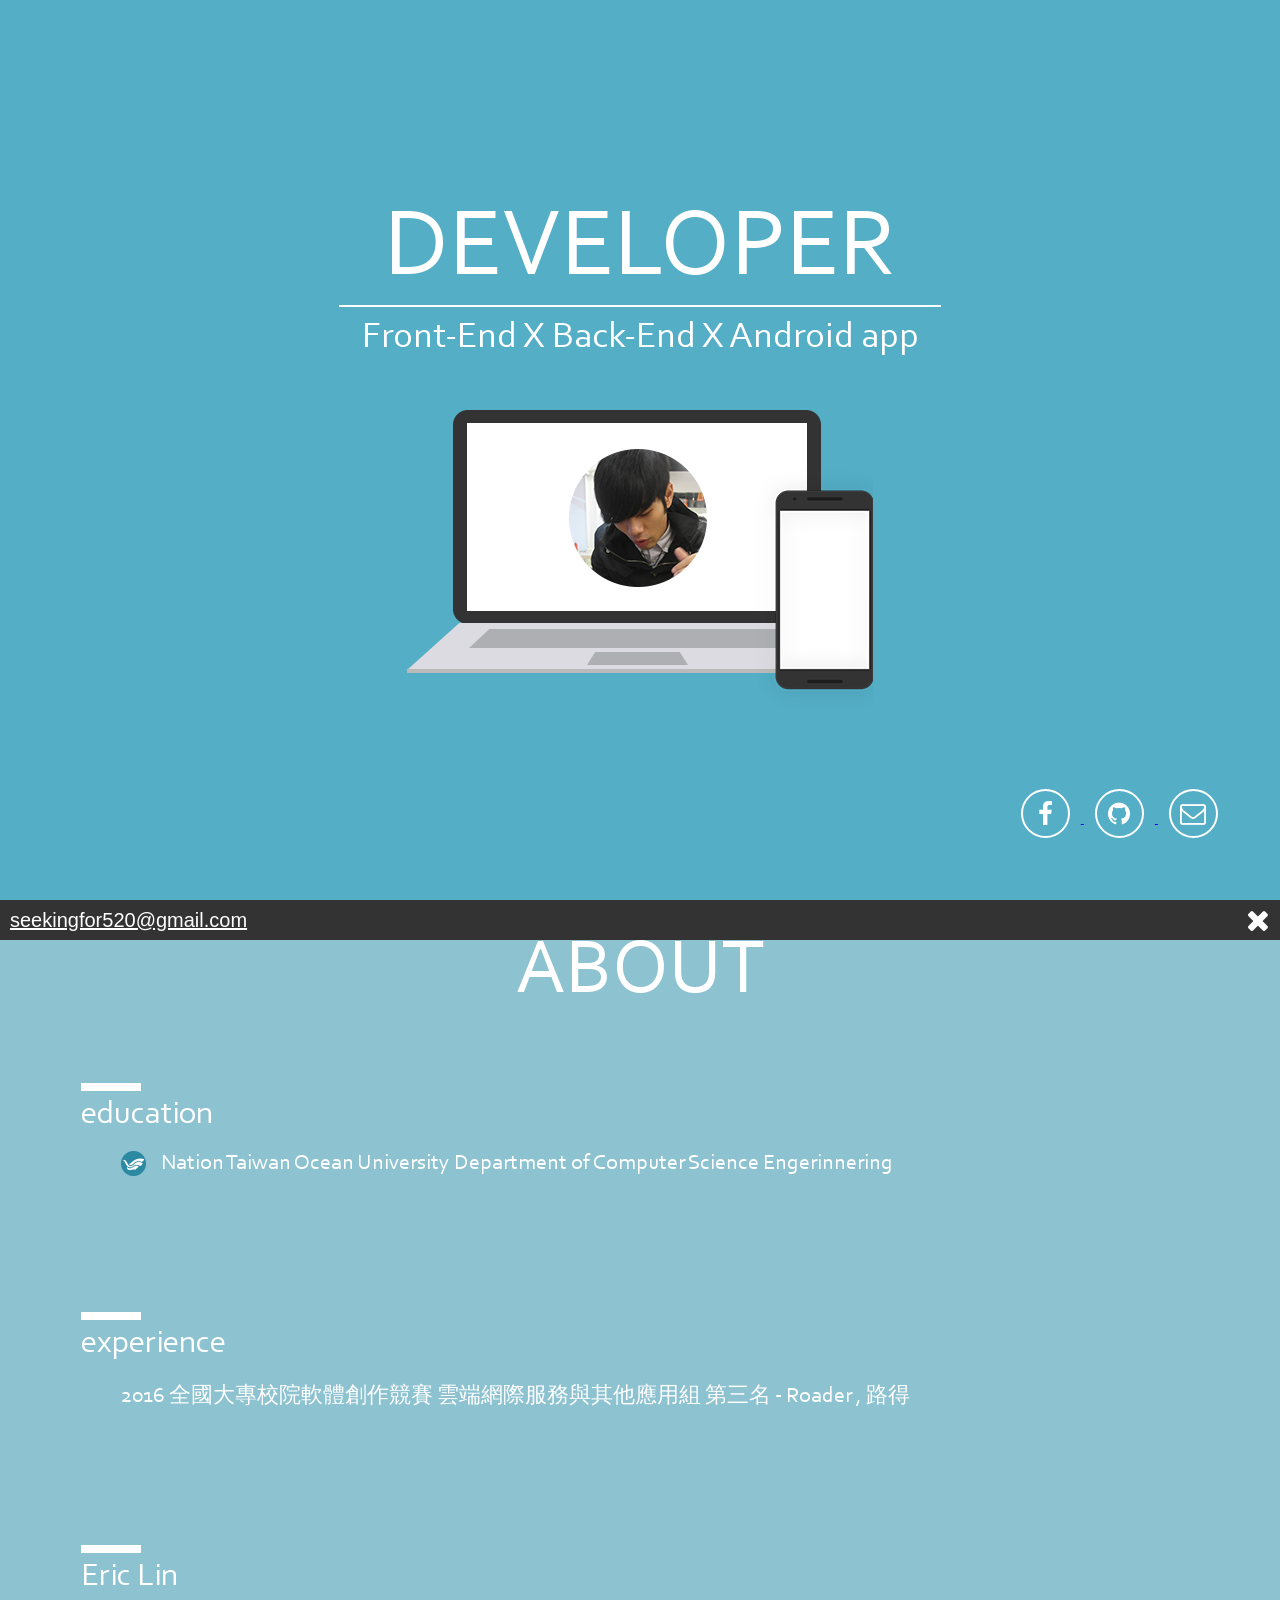
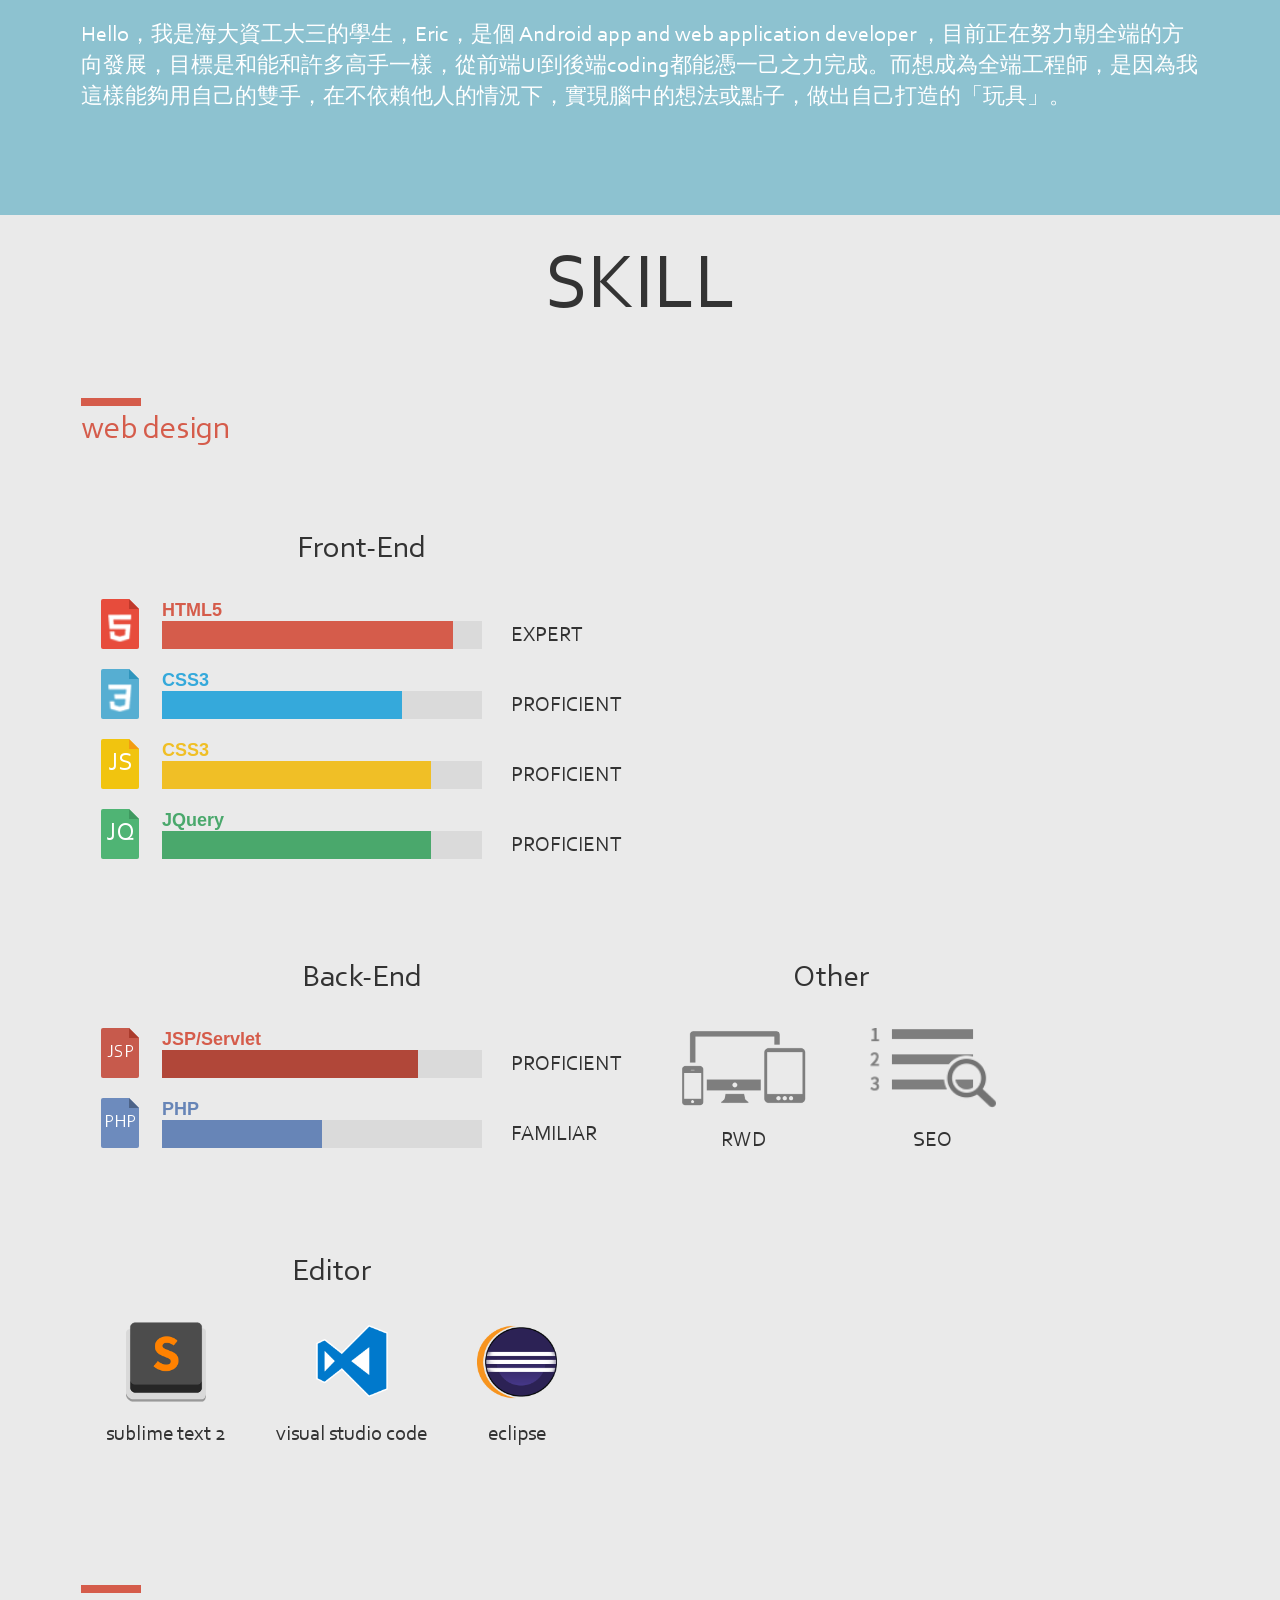
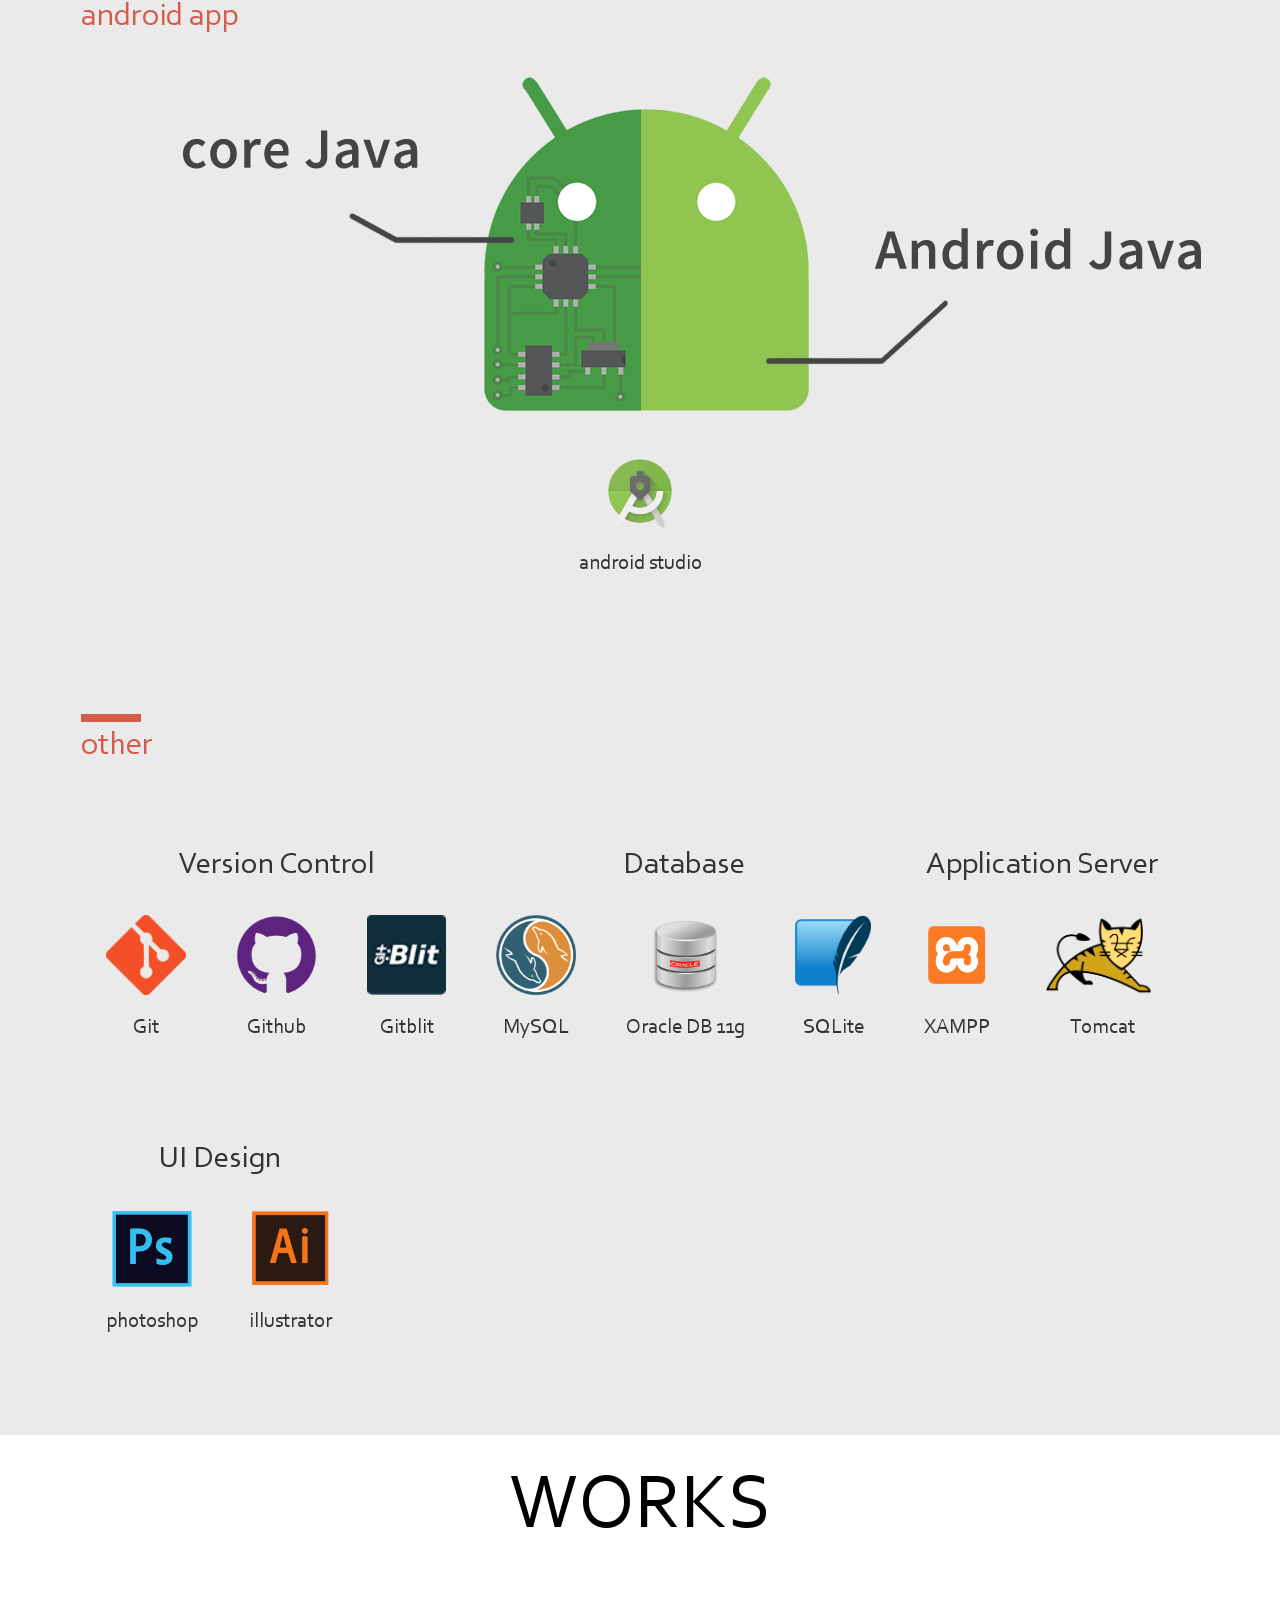
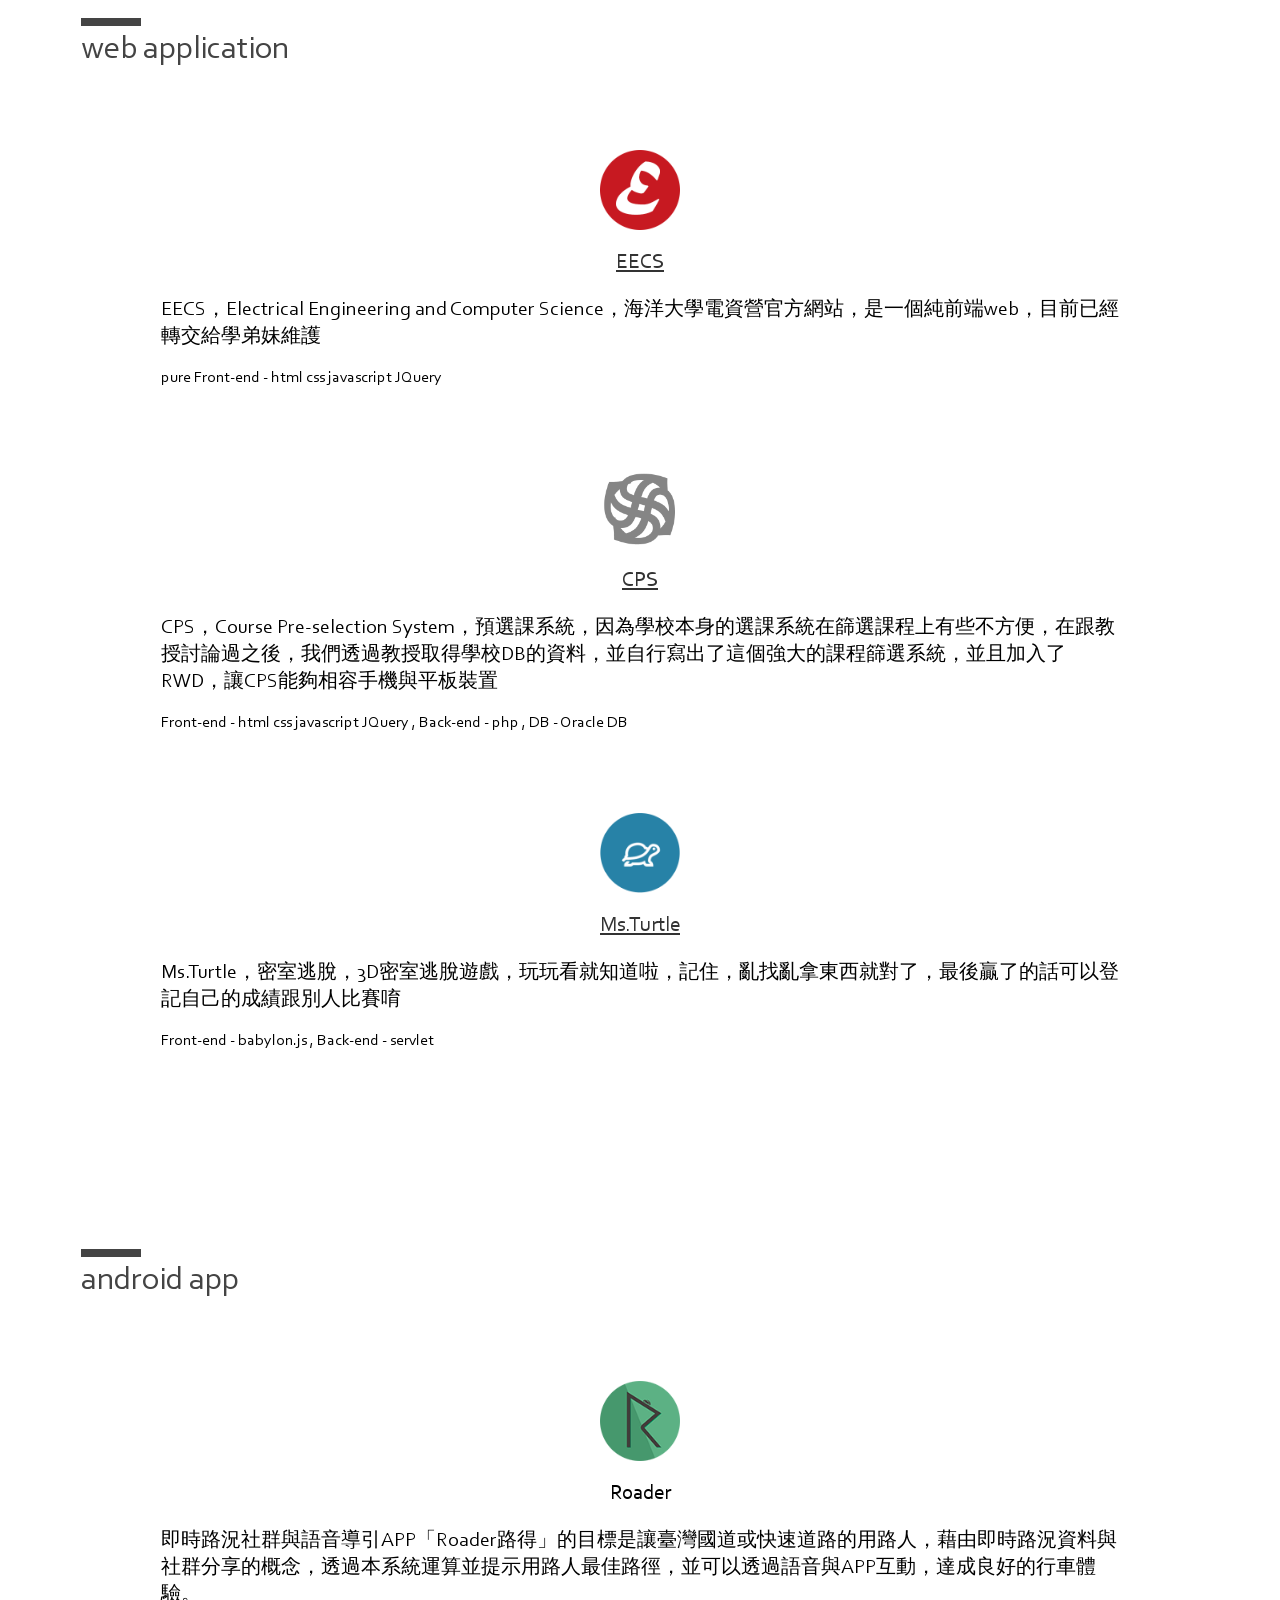
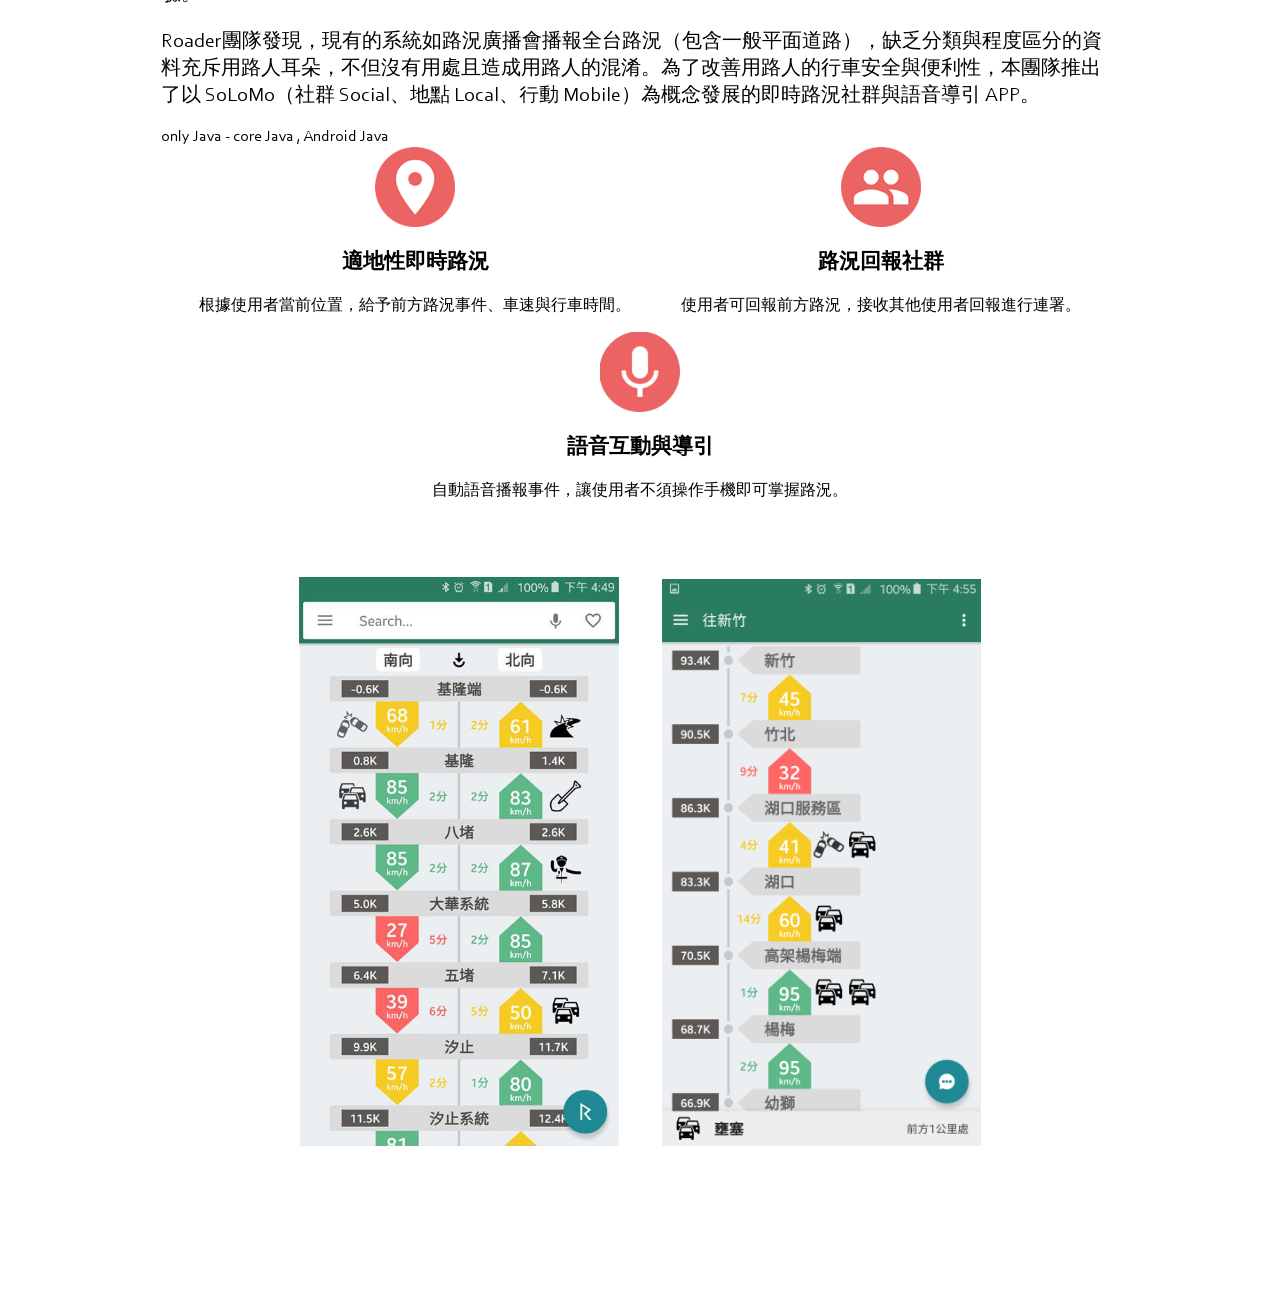
==== index.html @ 1fb4620f "Merge remote-tracking branch 'origin/gh-pages' into gh-pages # Conflicts: #	index.html" ====
<!DOCTYPE>
<html>
	<head>
	  <meta charset="utf-8">
	  <meta name="viewport" content="width=device-width">
		<link rel="stylesheet" type="text/css" href="style.css">
		<link rel="stylesheet" href="font-awesome/css/font-awesome.min.css">
	  <title>Eric Lin</title>
	</head>
	<body>
		<!--start section-->
		<section class="section" id="start-section">
			<span id="center-wrapper">
				<div id="solgan">
					<h1 id="solgan-main">DEVELOPER</h1>
					<hr id="solgan-line">
					<h3 id="solgan-sub">Front-End X Back-End X Android app</h3>
				</div>
				<img id="device" src="pic/device.png" alt="computer&android phone">
			</span>

			<div id="circles-wrapper">
				<a href="https://www.facebook.com/profile.php?id=100002020489307">
					<div class="info-circle">
						<i class="fa fa-facebook" aria-hidden="true"></i>
					</div>
				</a>
				<a href="https://github.com/NorthBei?tab=repositories">
					<div class="info-circle">
						<i class="fa fa-github" aria-hidden="true"></i>
					</div>
				</a>
				<div class="info-circle" id="email">
					<i class="fa fa-envelope-o" aria-hidden="true"></i>
				</div>
			</div>
		</section>
		<!--about section-->
		<section class="section" id="about-section">
			<h1 class="section-title">ABOUT</h1>
			<article class="article">
				<span class="about-secondary-color">
					<hr class="article-line">
					<h2 class="article-title">education</h2>
				</span>
				<div class="article-content">
					<ul id="article-list">
						<li>
							<img id="ntou-logo" src="pic/ntou.png" alt="ntou 校徽">Nation Taiwan Ocean University Department of Computer Science Engerinnering
						</li>	
					</ul>
				</div>
			</article>

			<article class="article">
				<span class="about-secondary-color">
					<hr class="article-line">
					<h2 class="article-title">experience</h2>
				</span>
				<div class="article-content">
					<ul id="article-list">
						<li>
							2016 全國大專校院軟體創作競賽 雲端網際服務與其他應用組 第三名 - Roader , 路得 
						</li>	
					</ul>
				</div>
			</article>

			<article class="article">
				<span class="about-secondary-color">
					<hr class="article-line">
					<h2 class="article-title">Eric Lin</h2>
				</span>
				<div class="article-content">
					<p>Hello，我是海大資工大三的學生，Eric，是個 Android app and web application developer ，目前正在努力朝全端的方向發展，目標是和能和許多高手一樣，從前端UI到後端coding都能憑一己之力完成。而想成為全端工程師，是因為我這樣能夠用自己的雙手，在不依賴他人的情況下，實現腦中的想法或點子，做出自己打造的「玩具」。</p>
				</div>
			</article>
		</section>
		<!--skill section-->
		<section class="section" id="skill-section">
			<h1 class="section-title">SKILL</h1>

			<article class="article">
				<span class="skill-secondary-color">
					<hr class="article-line">
					<h2 class="article-title">web design</h2>
				</span>
				<div class="article-content" id="skill-flex">

					<div class="subitem">
					
						<h3 class="subtitle">Front-End</h3>
						<!--HTML5-->
						<div class="skill-chart">
							<div class="left-wrapper">
								<!--document model-->
								<div class="document" id="html-doc">
									<div class="corner"></div>
									<div class="cover"></div>
									<img class="skill-img" src="pic/html5.png" alt="html5">
								</div>
								<!--document model-->
							</div>
							<div class="center-wrapper">
								<span class="skill-name" id="html-name">HTML5</span>
								<div class="bar_chart" id="html-bar"></div>
							</div>

							<div class="right-wrapper">
								<div class="skill-level">EXPERT</div>
							</div>
						</div>

						<!--CSS3-->
						<div class="skill-chart">
							<div class="left-wrapper">
								<!--document model-->
								<div class="document" id="css-doc">
									<div class="corner"></div>
									<div class="cover"></div>
									<img class="skill-img" src="pic/css3.png" alt="css3">
								</div>
								<!--document model-->
							</div>
							<div class="center-wrapper">
								<span class="skill-name" id="css-name">CSS3</span>
								<div class="bar_chart" id="css-bar"></div>
							</div>

							<div class="right-wrapper">
								<div class="skill-level">PROFICIENT</div>
							</div>
						</div>
						<!--Javascript-->
						<div class="skill-chart">
							<div class="left-wrapper">
								<!--document model-->
								<div class="document" id="js-doc">
									<div class="corner"></div>
									<div class="cover"></div>
									<span class="skill-font2">JS</span>
								</div>
								<!--document model-->
							</div>
							<div class="center-wrapper">
								<span class="skill-name" id="js-name">CSS3</span>
								<div class="bar_chart" id="js-bar"></div>
							</div>

							<div class="right-wrapper">
								<div class="skill-level">PROFICIENT</div>
							</div>
						</div>

						<!--JQuery-->
						<div class="skill-chart">
							<div class="left-wrapper">
								<!--document model-->
								<div class="document" id="jq-doc">
									<div class="corner"></div>
									<div class="cover"></div>
									<span class="skill-font2">JQ</span>
								</div>
								<!--document model-->
							</div>
							<div class="center-wrapper">
								<span class="skill-name" id="jq-name">JQuery</span>
								<div class="bar_chart" id="jq-bar"></div>
							</div>

							<div class="right-wrapper">
								<div class="skill-level">PROFICIENT</div>
							</div>
						</div>

					</div>
<!--BBBBBBBBBBBBBBBBBBBBBBBBBBBack end-->
					<div class="subitem">
					
						<h3 class="subtitle">Back-End</h3>
						<!--JSP/Servlet-->
						<div class="skill-chart">
							<div class="left-wrapper">
								<!--document model-->
								<div class="document" id="jsp-doc">
									<div class="corner"></div>
									<div class="cover"></div>
									<span class="skill-font3">JSP</span>
								</div>
								<!--document model-->
							</div>
							<div class="center-wrapper">
								<span class="skill-name" id="jsp-name">JSP/Servlet</span>
								<div class="bar_chart" id="jsp-bar"></div>
							</div>

							<div class="right-wrapper">
								<div class="skill-level">PROFICIENT</div>
							</div>
						</div>


						<!--PHP-->
						<div class="skill-chart">
							<div class="left-wrapper">
								<!--document model-->
								<div class="document" id="php-doc">
									<div class="corner"></div>
									<div class="cover"></div>
									<span class="skill-font3">PHP</span>
								</div>
								<!--document model-->
							</div>
							<div class="center-wrapper">
								<span class="skill-name" id="php-name">PHP</span>
								<div class="bar_chart" id="php-bar"></div>
							</div>

							<div class="right-wrapper">
								<div class="skill-level">FAMILIAR</div>
							</div>
						</div>


					</div>
<!--other-->
					<div class="subitem">
					
						<h3 class="subtitle">Other</h3>
						<div class="pic-list">
							<div class="pic">
								<img class="pic-img" src="pic/RWD.png" alt="RWD">
								<h6 class="pic-name">RWD</h6>
							</div>

							<div class="pic">
								<img class="pic-img" src="pic/SEO.png" alt="SEO">
								<h6 class="pic-name">SEO</h6>
							</div>
						</div>

					</div>
<!--Editor-->
					<div class="subitem">
					
						<h3 class="subtitle">Editor</h3>
						<div class="pic-list">
							<div class="pic">
								<img class="pic-img" src="pic/sublime text 2.png" alt="sublime text 2">
								<h6 class="pic-name">sublime text 2</h6>
							</div>

							<div class="pic">
								<img class="pic-img" src="pic/Visual_Studio_Code.png" alt="visual studio code">
								<h6 class="pic-name">visual studio code</h6>
							</div>

							<div class="pic">
								<img class="pic-img" src="pic/eclipse.png" alt="eclipse">
								<h6 class="pic-name">eclipse</h6>
							</div>
						</div>
					</div>

				</div>
			</article>
			<article class="article">
				<span class="skill-secondary-color">
					<hr class="article-line">
					<h2 class="article-title">android app</h2>
				</span>
				<div class="article-content">
					<img src="pic/android_mother_board.png" alt="android" id="android_mother_board">
					<div class="pic">
						<img class="pic-img" src="pic/android studio.png" alt="android studio">
						<h6 class="pic-name">android studio</h6>
					</div>
				</div>
			</article>
			<article class="article">
				<span class="skill-secondary-color">
					<hr class="article-line">
					<h2 class="article-title">other</h2>
				</span>
				<div class="article-content" id="skill-flex">

					<div class="subitem">
					
						<h3 class="subtitle">Version Control</h3>
						<div class="pic-list">
							<div class="pic">
								<img class="pic-img" src="pic/git.png" alt="git">
								<h6 class="pic-name">Git</h6>
							</div>

							<div class="pic">
								<img class="pic-img" src="pic/github.png" alt="github">
								<h6 class="pic-name">Github</h6>
							</div>
							<!--gitBlit.png 會分大小寫 要注意-->
							<div class="pic">
								<img class="pic-img" src="pic/gitBlit.png" alt="gitblit">
								<h6 class="pic-name">Gitblit</h6>
							</div>
						</div>
					</div>

					<div class="subitem">
					
						<h3 class="subtitle">Database</h3>
						<div class="pic-list">
							
							<div class="pic">
								<img class="pic-img" src="pic/MySQL.png" alt="MySQL">
								<h6 class="pic-name">MySQL</h6>
							</div>

							<div class="pic">
								<img class="pic-img" src="pic/oracleDB.png" alt="oracle DB 11g">
								<h6 class="pic-name">Oracle DB 11g</h6>
							</div>

							<div class="pic">
								<img class="pic-img" src="pic/SQLite.png" alt="SQLite">
								<h6 class="pic-name">SQLite</h6>
							</div>
						</div>
					</div>

					<div class="subitem">
					
						<h3 class="subtitle">Application Server</h3>
						<div class="pic-list">
							
							<div class="pic">
								<img class="pic-img" src="pic/XAMPP.png" alt="XAMPP">
								<h6 class="pic-name">XAMPP</h6>
							</div>

							<div class="pic">
								<img class="pic-img" src="pic/Tomcat.png" alt="Tomcat">
								<h6 class="pic-name">Tomcat</h6>
							</div>
						</div>
					</div>


					<div class="subitem">
					
						<h3 class="subtitle">UI Design</h3>
						<div class="pic-list">
							
							<div class="pic">
								<img class="pic-img" src="pic/PS.png" alt="photoshop">
								<h6 class="pic-name">photoshop</h6>
							</div>

							<div class="pic">
								<img class="pic-img" src="pic/AI.png" alt="illustrator">
								<h6 class="pic-name">illustrator</h6>
							</div>
						</div>
					</div>

				</div>
			</article>
		</section>
		<!--WORKS-->
		<section class="section" id="works-section">
			<h1 class="section-title">WORKS</h1>
			<article class="article">
				<span class="works-secondary-color">
					<hr class="article-line">
					<h2 class="article-title">web application</h2>
				</span>
				<div class="article-content">
							
						<div class="pic">
							<img class="pic-img" src="pic/EECS.png" alt="EECS">
							<a href="http://eecs-camp.ntou.edu.tw/" target="blank"><h6 class="pic-name">EECS</h6></a>
							<p class="works-intro">EECS，Electrical Engineering and Computer Science，海洋大學電資營官方網站，是一個純前端web，目前已經轉交給學弟妹維護</p>
							<span>pure Front-end - html css javascript JQuery</span>
						</div>

						<div class="pic">
							<img class="pic-img" src="pic/CPS.png" alt="CPS">
							<a href="http://140.121.196.20:7779/CPS/cps.html" target="blank"><h6 class="pic-name">CPS</h6></a>
							<p class="works-intro">CPS，Course Pre-selection System，預選課系統，因為學校本身的選課系統在篩選課程上有些不方便，在跟教授討論過之後，我們透過教授取得學校DB的資料，並自行寫出了這個強大的課程篩選系統，並且加入了RWD，讓CPS能夠相容手機與平板裝置</p>
							<span>Front-end - html css javascript JQuery , Back-end - php , DB - Oracle DB</span>
						</div>

						<div class="pic">
							<img class="pic-img" src="pic/Ms.Turtle.png" alt="Ms.Turtle">
							<a href="http://northbei.github.io/Ms.Turtle/" target="blank"><h6 class="pic-name">Ms.Turtle</h6></a>
							<p class="works-intro">Ms.Turtle，密室逃脫，3D密室逃脫遊戲，玩玩看就知道啦，記住，亂找亂拿東西就對了，最後贏了的話可以登記自己的成績跟別人比賽唷</p>
							<span>Front-end - babylon.js , Back-end - servlet</span>
						</div>
					
				</div>
			</article>

<!--android app-->
			<article class="article">
				<span class="works-secondary-color">
					<hr class="article-line">
					<h2 class="article-title">android app</h2>
				</span>
				<div class="article-content">
					<div class="pic">
						<img class="pic-img" src="pic/Roader.png" alt="Roader">
						<h6 class="pic-name">Roader</h6>
						<p class="works-intro">即時路況社群與語音導引APP「Roader路得」的目標是讓臺灣國道或快速道路的用路人，藉由即時路況資料與社群分享的概念，透過本系統運算並提示用路人最佳路徑，並可以透過語音與APP互動，達成良好的行車體驗。</p>
						<p class="works-intro">Roader團隊發現，現有的系統如路況廣播會播報全台路況（包含一般平面道路），缺乏分類與程度區分的資料充斥用路人耳朵，不但沒有用處且造成用路人的混淆。為了改善用路人的行車安全與便利性，本團隊推出了以 SoLoMo（社群 Social、地點 Local、行動 Mobile）為概念發展的即時路況社群與語音導引 APP。</p>
						<span class="works-skill">only Java - core Java , Android Java </span>
						
						<div class="pic-list">
							
							<div class="pic">
								<img class="pic-img" src="pic/local.png" alt="local">
								<h6 class="pic-name">適地性即時路況</h6>
								<p>根據使用者當前位置，給予前方路況事件、車速與行車時間。</p>
							</div>

							<div class="pic">
								<img class="pic-img" src="pic/people.png" alt="people">
								<h6 class="pic-name">路況回報社群</h6>
								<p>使用者可回報前方路況，接收其他使用者回報進行連署。</p>
							</div>

							<div class="pic">
								<img class="pic-img" src="pic/voice.png" alt="voice">
								<h6 class="pic-name">語音互動與導引</h6>
								<p>自動語音播報事件，讓使用者不須操作手機即可掌握路況。</p>
							</div>
						</div>
					<center>
						<img class="roader-demo-img" src="pic/roader-screenshot1.jpg" alt="roader-screenshot1">
						<img class="roader-demo-img" src="pic/roader-screenshot2.png" alt="roader-screenshot2">
					</center>
				</div>
		</article>
		<!--contact me section-->
		<section></section>
		<div id="email_slide_bar">
			<a href="mailto:seekingfor520@gmail.com?Subject=Hello Eric Lin" target="blank">seekingfor520@gmail.com</a>
			<div id="close_slide">
				<i class="fa fa-times" aria-hidden="true"></i>
			</div>
		</div>
		<script src="https://code.jquery.com/jquery-3.0.0.js"></script>
		<script src="js/script.js"></script>
	</body>
</html>
---- style.css ----
@font-face {
  font-family: corbel_normal;
  src: local("corbel"),
    url(/font/corbel.ttf) format("opentype");
}

@font-face {
  font-family: corbel_bold;
  src: local("corbel"),
    url(/font/corbel.ttf) format("opentype");
    font-weight: bold;
}

body,html{
    margin: 0;
    padding: 0;
    font-family: corbel_bold,sans-serif,"微軟正黑體";
}

.section{
    width: 100%;
    padding: 26px;
    box-sizing: border-box;
}

#start-section{
    background-color: #53aec6;
    height: 100vh;
    padding: 0;
    display:flex;
    align-items:center;
    justify-content:center;
}

#solgan{
    color: white;
    font-weight:400;
    text-align:center;
    margin:0px auto;
    font-family: corbel_normal;
}
#solgan-main{
    font-size:97px;
    font-weight:initial;
    margin: 0;
    margin-bottom: -12px;
}
#solgan-line{
    height:2px;
    border-width:0;color:white;
    width:47vw;
    background-color:white
}
#solgan-sub{
    font-size: 37px;
    font-weight:initial;
    margin: 0;
}

#device{
    padding-top: 50px;
    display: block;
    margin:auto;
    max-width: 466px;/*圖片本身的實際寬度尺寸*/
}

#circles-wrapper{
    position: absolute;
    bottom: 4vw;
    right: 4vw;
}
.info-circle{
    width: 45px;
    height: 45px;
    border-radius: 100%;
    border: 2px solid white;
    display: inline-block;
    font-size: 26px;
    text-align: center;
    color: white;
    margin: 11px;
    cursor: pointer;
}

.info-circle>i{
    margin-top: 10px;
}

.info-circle:hover{
    color:#036b87;
    border-color:#036b87;
}
/*ABOUT*/
#about-section{
    color:white;
    background-color: #8dc2d0;
}

.section-title{
    margin: 0;
    text-align: center;
    font-size: 78px;
    /*padding: 26px 0 10px 0;*/
}

.article{
    padding: 55px;
}

.about-secondary-color{
    color:white;
    background-color:white;
}

.article-line{
    height:8px;
    border-width:0;
    color:inherit;
    width:60px;
    background-color:inherit;
    /*hr置左*/
    margin-left:0;  
    text-align:left;
}

.article-title{
    font-size: 32px;
    margin: 0;
    margin-top: -3px;
}

#article-list{
    list-style-type:none;
}

#article-list>li,.article-content>p{
    font-size: 22px;
}

#ntou-logo{
    display: inline-block;
    height: 25px;
    vertical-align:middle;
    padding-right: 15px;
}
/*SKILL*/
#skill-section{
    color:#333333;
    background-color: #eaeaea;
}

.skill-secondary-color{
    color:#d55c4b;
    background-color:#d55c4b;
}

.subtitle{
    font-size: 31px;
    text-align: center;
}

#skill-flex{
    display: inline-flex;
    align-content: flex-start;
    flex-wrap: wrap;
    width: 100%;
}

.subitem{
    width: calc((100%-110px)/2);
    margin-top: 50px;
}

.skill-chart{
    height: 50px;
    margin: 20px;
}

.document{
  width:38px;
  height:50px;
  position:relative;
  border-radius: 2px;
}

.left-wrapper,.center-wrapper,.right-wrapper{
    display: inline-block;
    vertical-align: middle;
}

.center-wrapper{
    padding-left: 20px;
}

.right-wrapper{
    height: inherit;
}

.corner{
    position:absolute;
    top:0;
    right:0;
    width: 0;
    height: 0;
    border-style: solid;
    border-width: 0 10px 10px 0;
    border-color: transparent #eaeaea transparent transparent;
}
.cover{
    width: 0;
    height: 0;
    position:absolute;
    top:0;
    right:0;
    border-style: solid;
    border-width: 10px 0 0 10px;
    border-color: inherit;
}

.skill-img{
    position: relative;
    top: 50%;
    left: 50%;
    transform: translate(-50%, -35%);
    height: 27px;
}

.skill-font2,.skill-font3{
    position: absolute;
    top: 50%;
    left: 50%;
    transform: translate(-50%, -50%);
    color: white;
    font-size: 26px;
}
.skill-font3{
    font-size: 18px;
}

.skill-name{
    font-family: "微軟雅黑","微軟正黑體",sans-serif;
    font-size: 18px;
    font-weight: bold;
}

.skill-level{
    padding-top: 24px;
    margin-left: 26px;
    font-size: 21px;
}

.bar_chart{
    height: 28px;
    width: 25vw;
}

#html-name{
    color:#d55c4b;
}

#html-doc{
    background-color:#e74c3c;
    border-color: transparent transparent transparent #c0392b;
}

#html-bar{
    background: #d55c4b; /* Old browsers */
    background: -moz-linear-gradient(left,  #d55c4b 0%, #d55c4b 91%, #dadada 91%, #dadada 100%); /* FF3.6-15 */
    background: -webkit-linear-gradient(left,  #d55c4b 0%,#d55c4b 91%,#dadada 91%,#dadada 100%); /* Chrome10-25,Safari5.1-6 */
    background: linear-gradient(to right,  #d55c4b 0%,#d55c4b 91%,#dadada 91%,#dadada 100%); /* W3C, IE10+, FF16+, Chrome26+, Opera12+, Safari7+ */
}

#css-name{
    color:#35a9db;
}

#css-doc{
    background-color:#56aed2;
    border-color: transparent transparent transparent #2f95bd;
}

#css-bar{
    background: #35a9db; /* Old browsers */
    background: -moz-linear-gradient(left,  #35a9db 0%, #35a9db 75%, #dadada 75%, #dadada 100%); /* FF3.6-15 */
    background: -webkit-linear-gradient(left,  #35a9db 0%,#35a9db 75%,#dadada 75%,#dadada 100%); /* Chrome10-25,Safari5.1-6 */
    background: linear-gradient(to right,  #35a9db 0%,#35a9db 75%,#dadada 75%,#dadada 100%); /* W3C, IE10+, FF16+, Chrome26+, Opera12+, Safari7+ */
}

#js-name{
    color:#f0bf26;
}

#js-doc{
    background-color:#f1c40f;
    border-color: transparent transparent transparent #f39c12;
}

#js-bar{
    background: #f0bf26; /* Old browsers */
    background: -moz-linear-gradient(left,  #f0bf26 0%, #f0bf26 84%, #dadada 84%, #dadada 100%); /* FF3.6-15 */
    background: -webkit-linear-gradient(left,  #f0bf26 0%,#f0bf26 84%,#dadada 84%,#dadada 100%); /* Chrome10-25,Safari5.1-6 */
    background: linear-gradient(to right,  #f0bf26 0%,#f0bf26 84%,#dadada 84%,#dadada 100%); /* W3C, IE10+, FF16+, Chrome26+, Opera12+, Safari7+ */
}

#jq-name{
    color:#4aa86c;
}

#jq-doc{
    background-color:#4fb474;
    border-color: transparent transparent transparent #3f9960;
}

#jq-bar{
    background: #4aa86c; /* Old browsers */
    background: -moz-linear-gradient(left,  #4aa86c 0%, #4aa86c 84%, #dadada 84%, #dadada 100%); /* FF3.6-15 */
    background: -webkit-linear-gradient(left,  #4aa86c 0%,#4aa86c 84%,#dadada 84%,#dadada 100%); /* Chrome10-25,Safari5.1-6 */
    background: linear-gradient(to right,  #4aa86c 0%,#4aa86c 84%,#dadada 84%,#dadada 100%); /* W3C, IE10+, FF16+, Chrome26+, Opera12+, Safari7+ */
}

#jsp-name{
    color:#d55c4b;
}

#jsp-doc{
    background-color:#c75a4c;
    border-color: transparent transparent transparent #ab3c2d;
}

#jsp-bar{
    background: #b14739; /* Old browsers */
    background: -moz-linear-gradient(left,  #b14739 0%, #b14739 80%, #dadada 80%, #dadada 100%); /* FF3.6-15 */
    background: -webkit-linear-gradient(left,  #b14739 0%,#b14739 80%,#dadada 80%,#dadada 100%); /* Chrome10-25,Safari5.1-6 */
    background: linear-gradient(to right,  #b14739 0%,#b14739 80%,#dadada 80%,#dadada 100%); /* W3C, IE10+, FF16+, Chrome26+, Opera12+, Safari7+ */
}

#php-name{
    color:#6785b7;
}

#php-doc{
    background-color:#6d8bbd;
    border-color: transparent transparent transparent #4d6388;
}

#php-bar{
    background: #b14739; /* Old browsers */
    background: -moz-linear-gradient(left,  #6785b7 0%, #6785b7 50%, #dadada 50%, #dadada 100%); /* FF3.6-15 */
    background: -webkit-linear-gradient(left,  #6785b7 0%,#6785b7 50%,#dadada 50%,#dadada 100%); /* Chrome10-25,Safari5.1-6 */
    background: linear-gradient(to right,  #6785b7 0%,#6785b7 50%,#dadada 50%,#dadada 100%); /* W3C, IE10+, FF16+, Chrome26+, Opera12+, Safari7+ */
}

.pic-list{
    display: flex;
    align-content: flex-start;
    flex-wrap: wrap;
    justify-content:center;
    width: 100%;
}

.pic{
    margin: 0 25px;
}

.pic-img{
    height: 80px;
    display:block;
    margin: auto;
}

.pic-name{
    text-align: center;
    font-size: 21px;
    margin: 20px 0;
}

#android_mother_board{
    display: block;
    margin: 40px auto;
}

#android_studio{
    background-color: #c5c5c5;
}

/*--------------work temp start-----------------------*/
#works-section{

}

.works-secondary-color{
    color:#444444;
    background-color:#444444;
}

.works-intro{
    font-size: 20px;
}

.works-skill{
    font-size: 16px;
}

.pic>a{
    color:#333333;
}

#works-section>.article>.article-content>.pic{
    margin: 80px;
}

.roader-demo-img{
    margin:60px 20px 0;
    width:calc(100%/3);
    display: inline-block;
}
/*-----------------temp end--------------------*/

#email_slide_bar{
    height:40px;
    background-color: #333333;
    position: fixed;
    bottom: -40px;
    font-family: sans-serif;
    width: 100%;
	left: 0;
}

#email_slide_bar>a,#close_slide{
    vertical-align: middle;
    color: white;
    font-size: 20px;
    line-height: 40px;
    height: 40px;
    margin: 0 10px;
}

#close_slide{
    float:right;
    cursor: pointer;
    font-size: 30px;
    margin-top: 5px;
}
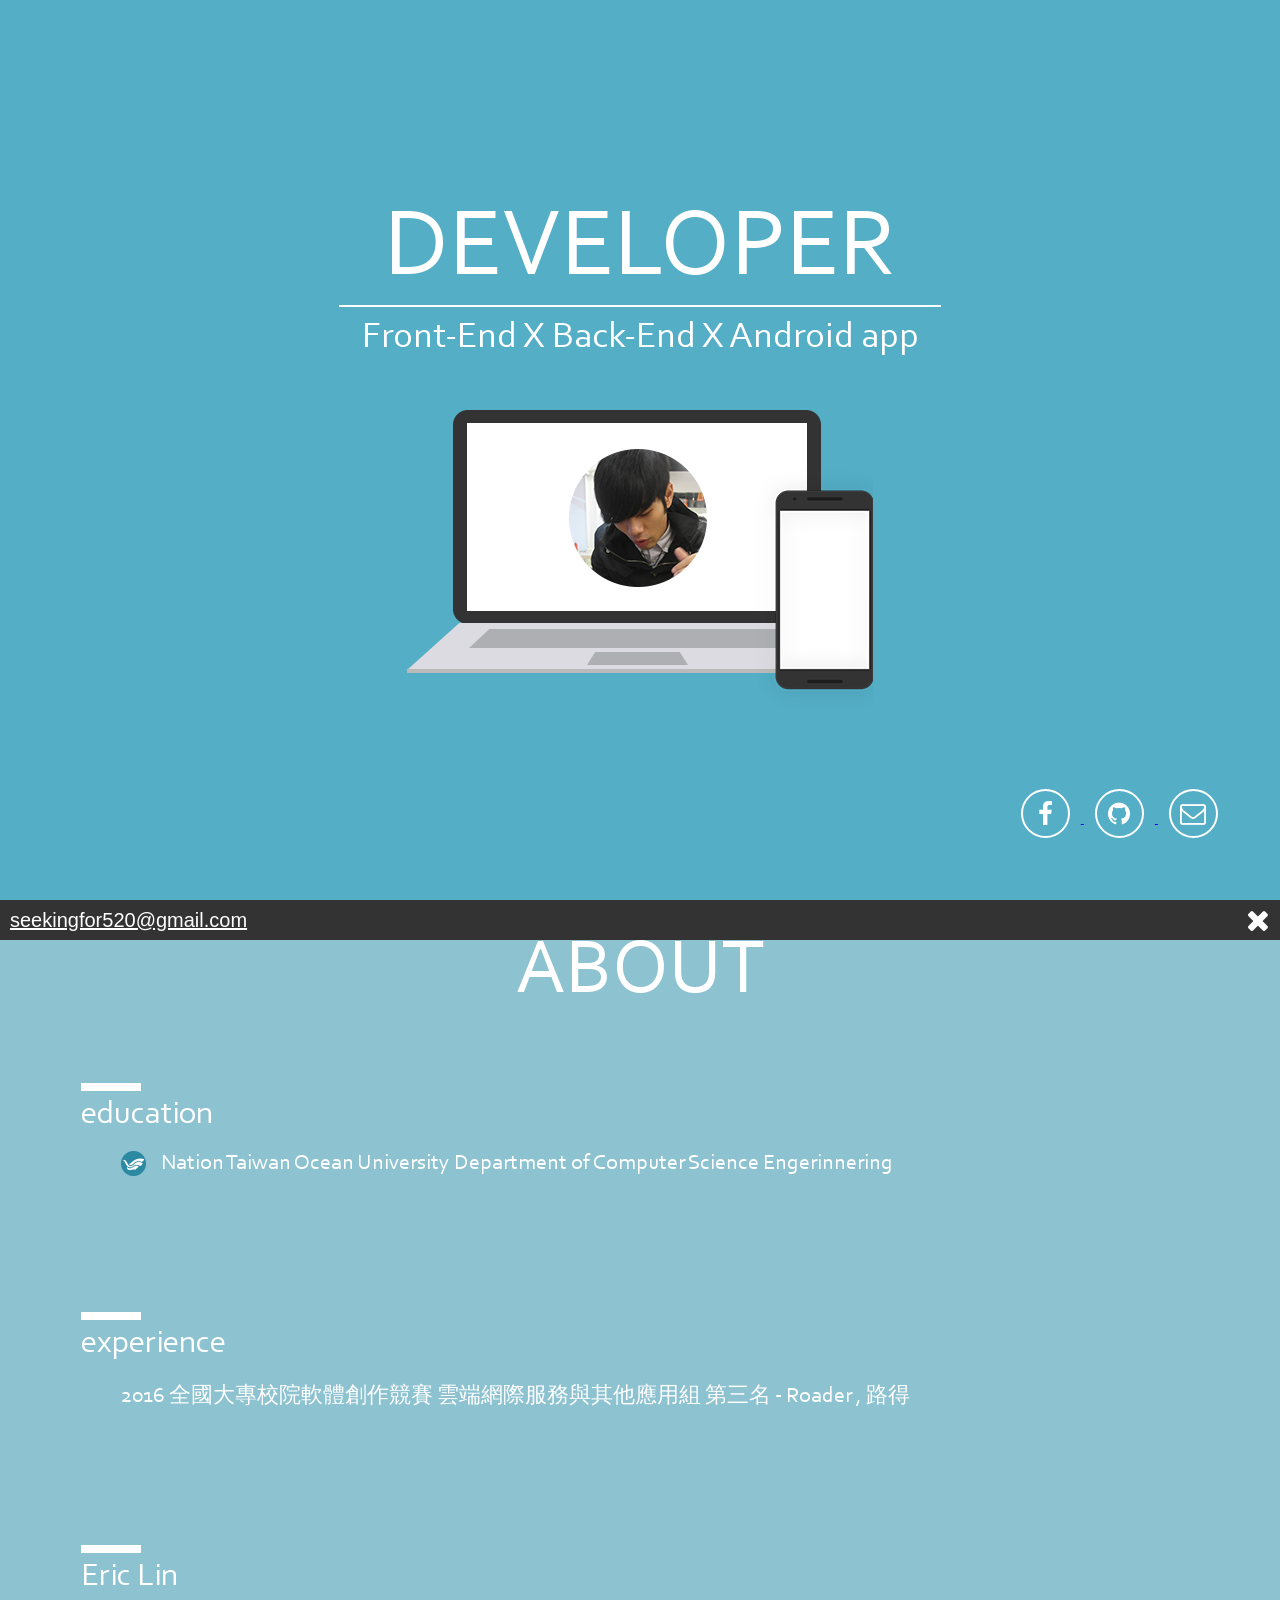
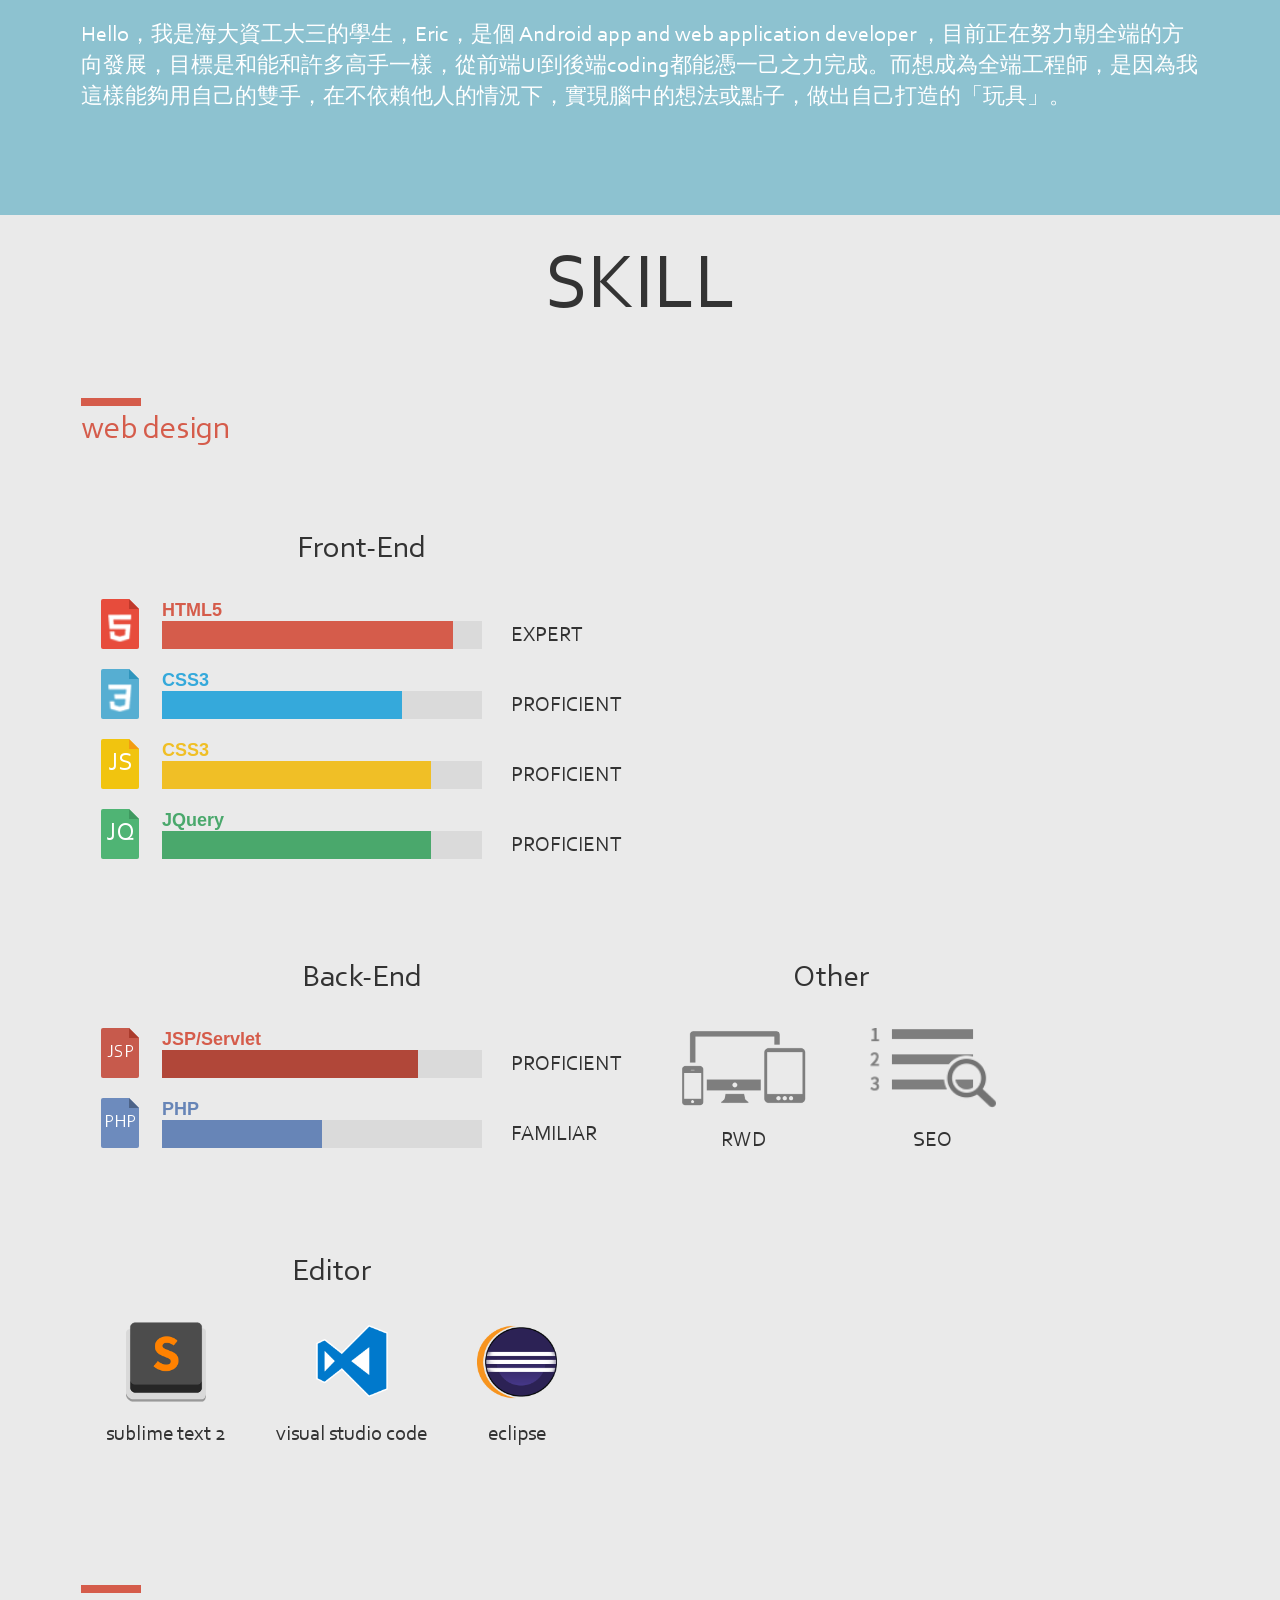
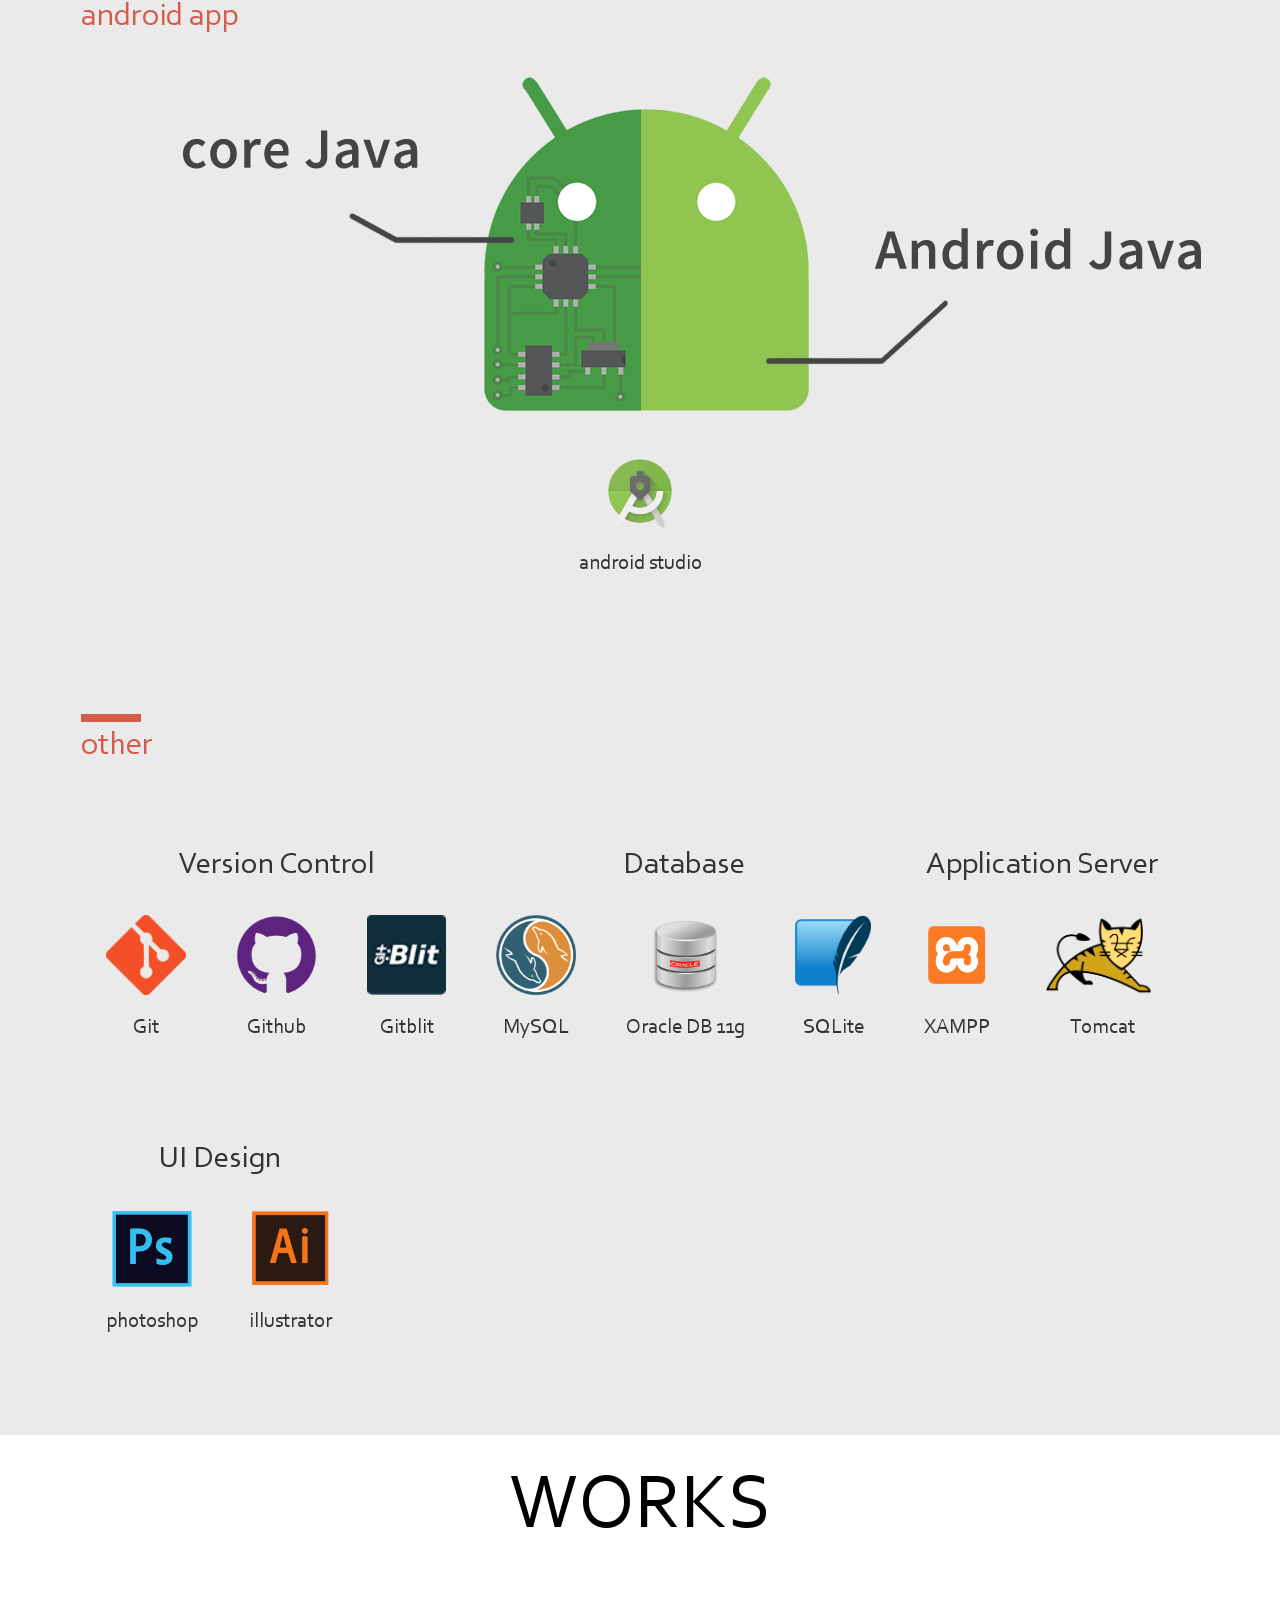
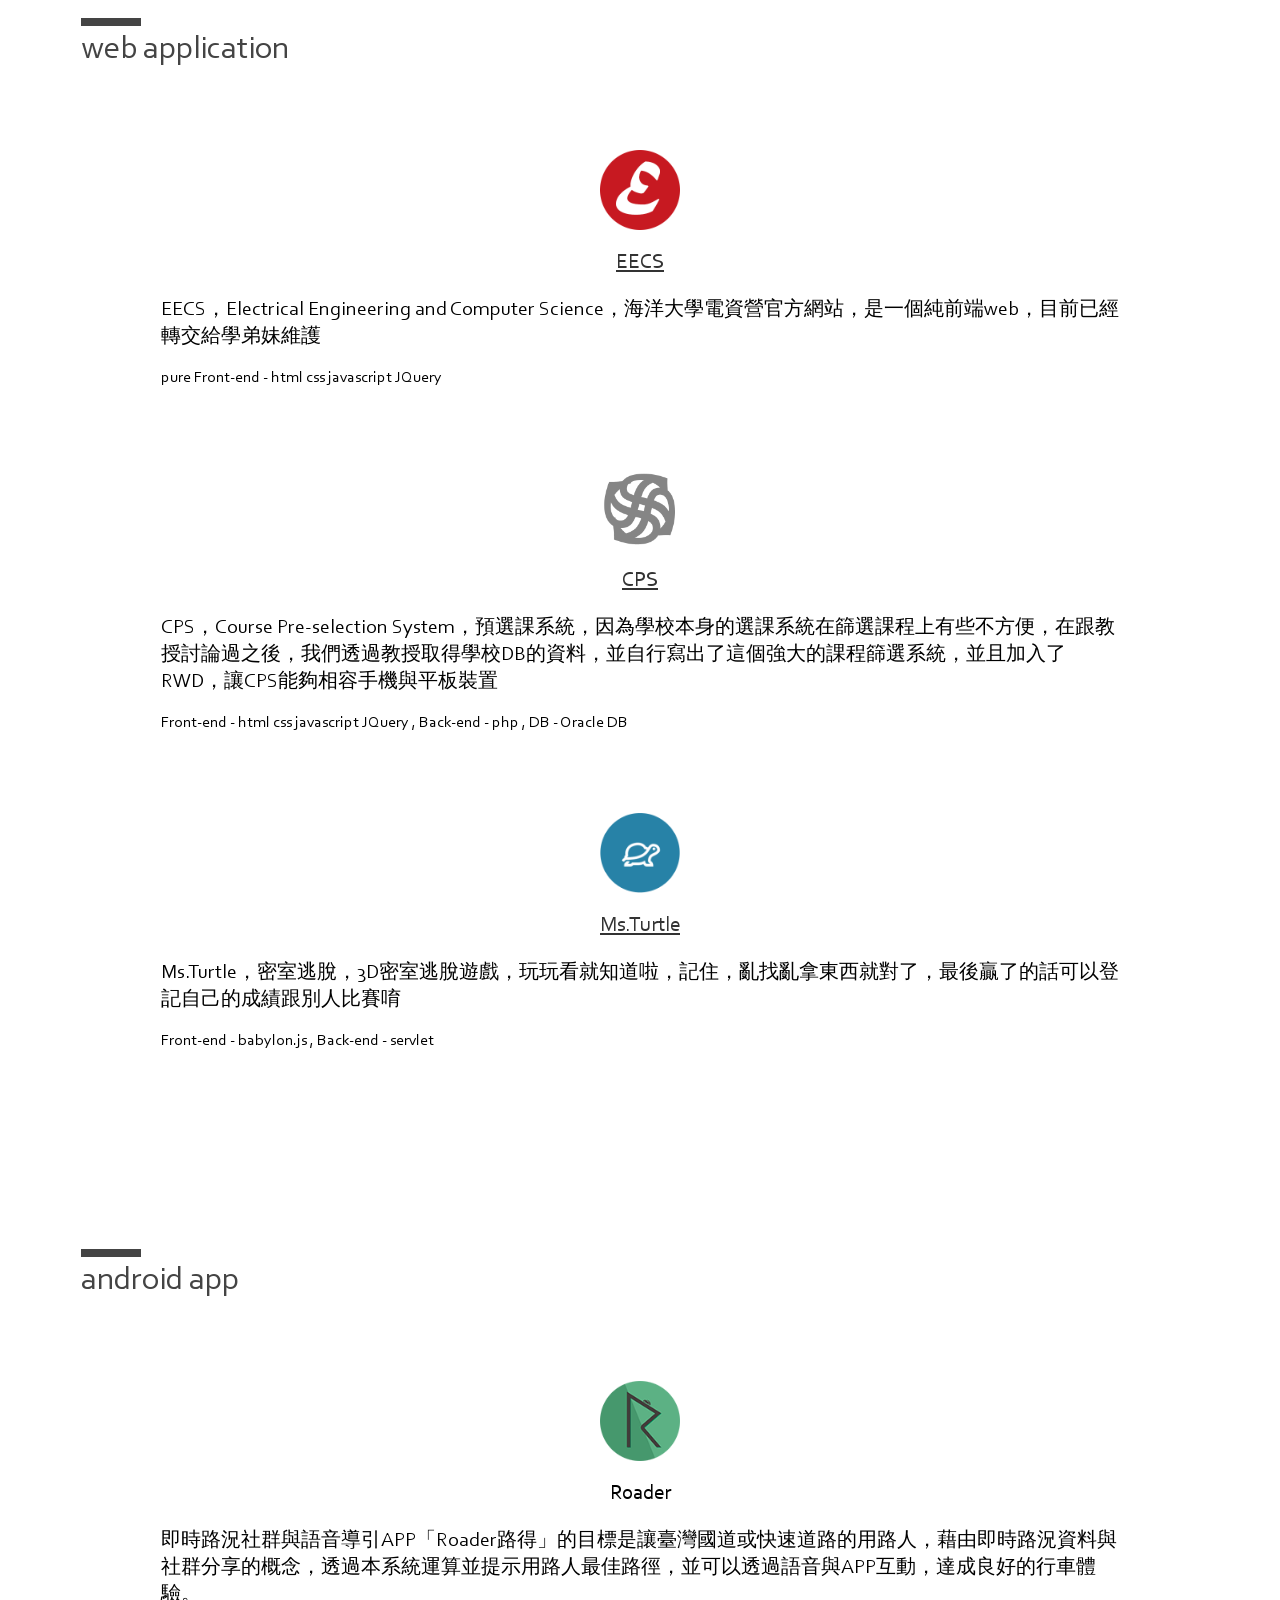
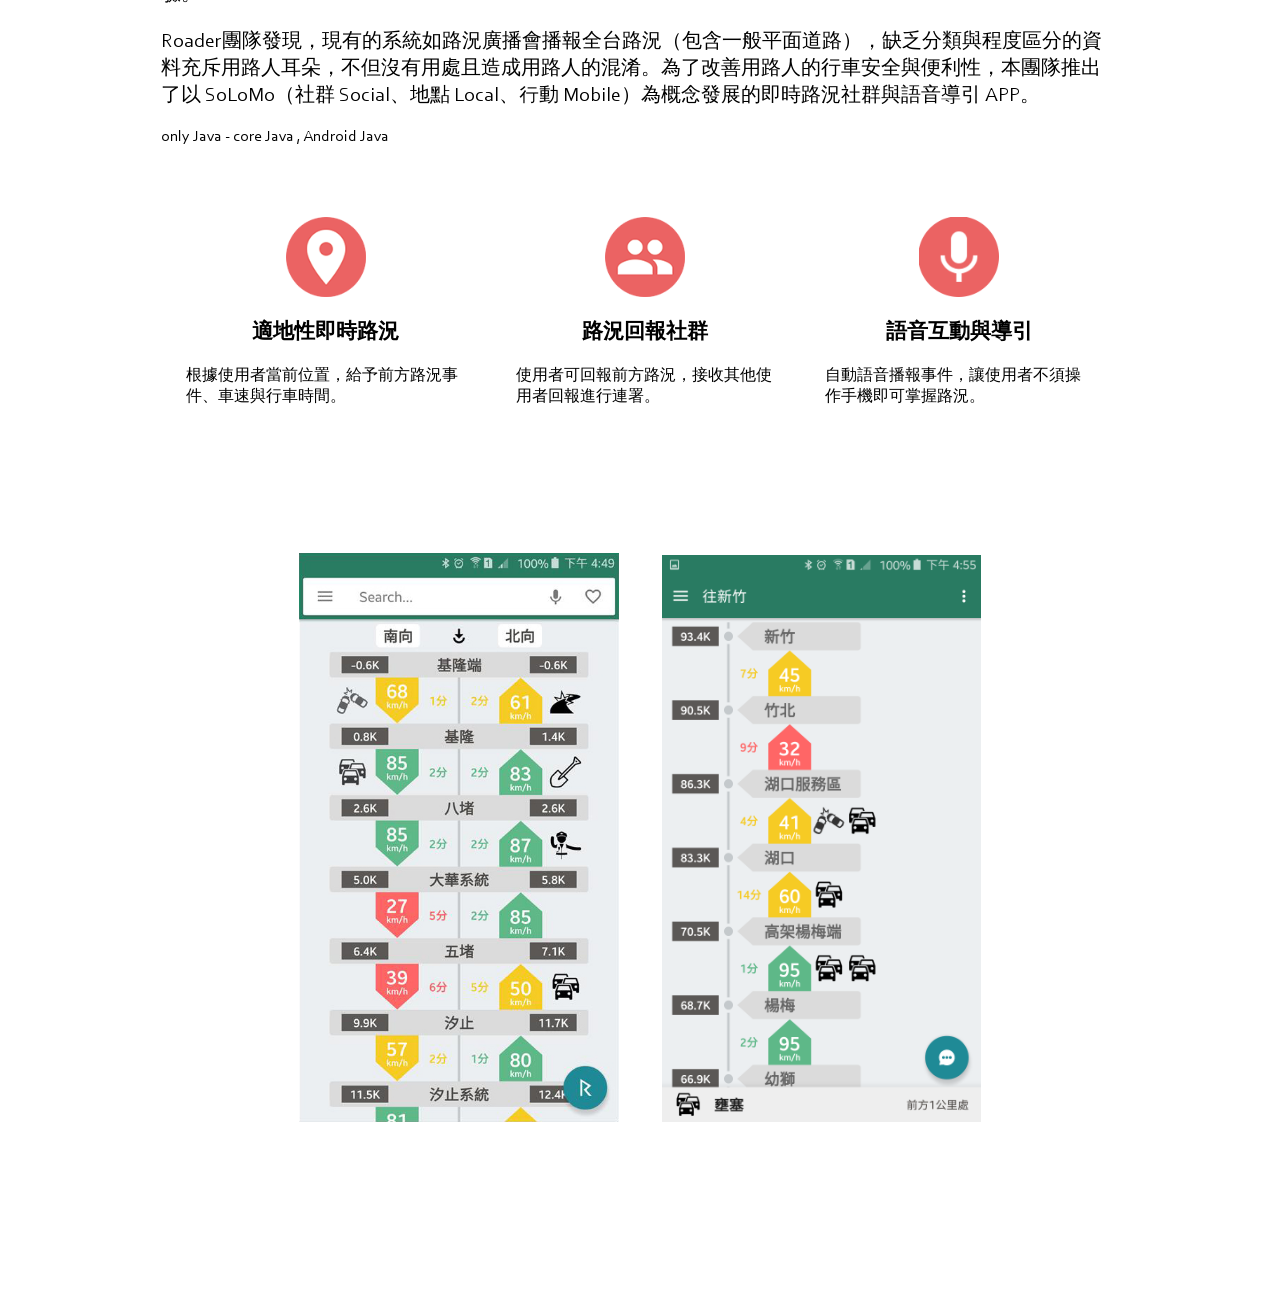
==== commit 5afc3b2b: "修正roader introduction 兩欄排版的問題 從兩欄改成三欄" ====
--- a/index.html
+++ b/index.html
@@ -413,7 +413,7 @@
 						<p class="works-intro">Roader團隊發現，現有的系統如路況廣播會播報全台路況（包含一般平面道路），缺乏分類與程度區分的資料充斥用路人耳朵，不但沒有用處且造成用路人的混淆。為了改善用路人的行車安全與便利性，本團隊推出了以 SoLoMo（社群 Social、地點 Local、行動 Mobile）為概念發展的即時路況社群與語音導引 APP。</p>
 						<span class="works-skill">only Java - core Java , Android Java </span>
 						
-						<div class="pic-list">
+						<div class="pic-list roader-intro">
 							
 							<div class="pic">
 								<img class="pic-img" src="pic/local.png" alt="local">
--- a/style.css
+++ b/style.css
@@ -408,7 +408,10 @@
 #works-section>.article>.article-content>.pic{
     margin: 80px;
 }
-
+.roader-intro{
+    flex-wrap: nowrap;
+    margin: 70px 0;
+}
 .roader-demo-img{
     margin:60px 20px 0;
     width:calc(100%/3);
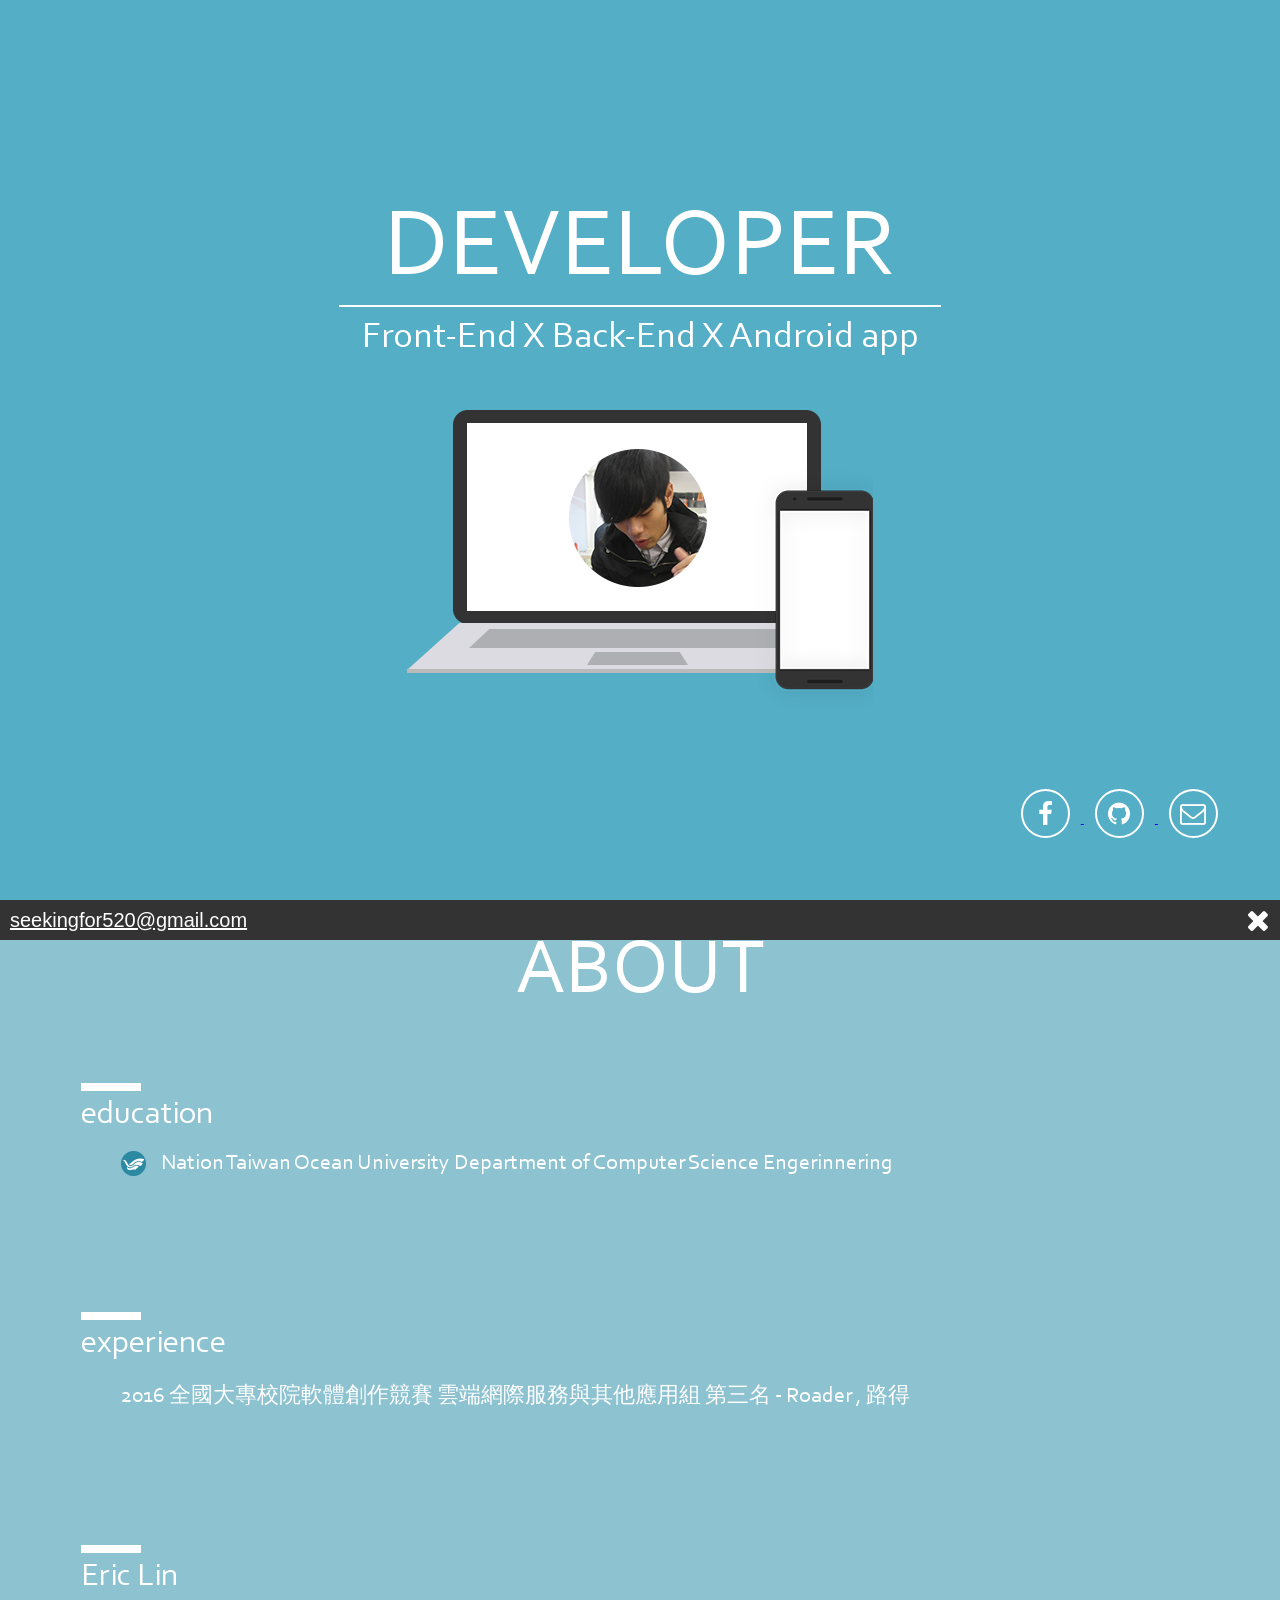
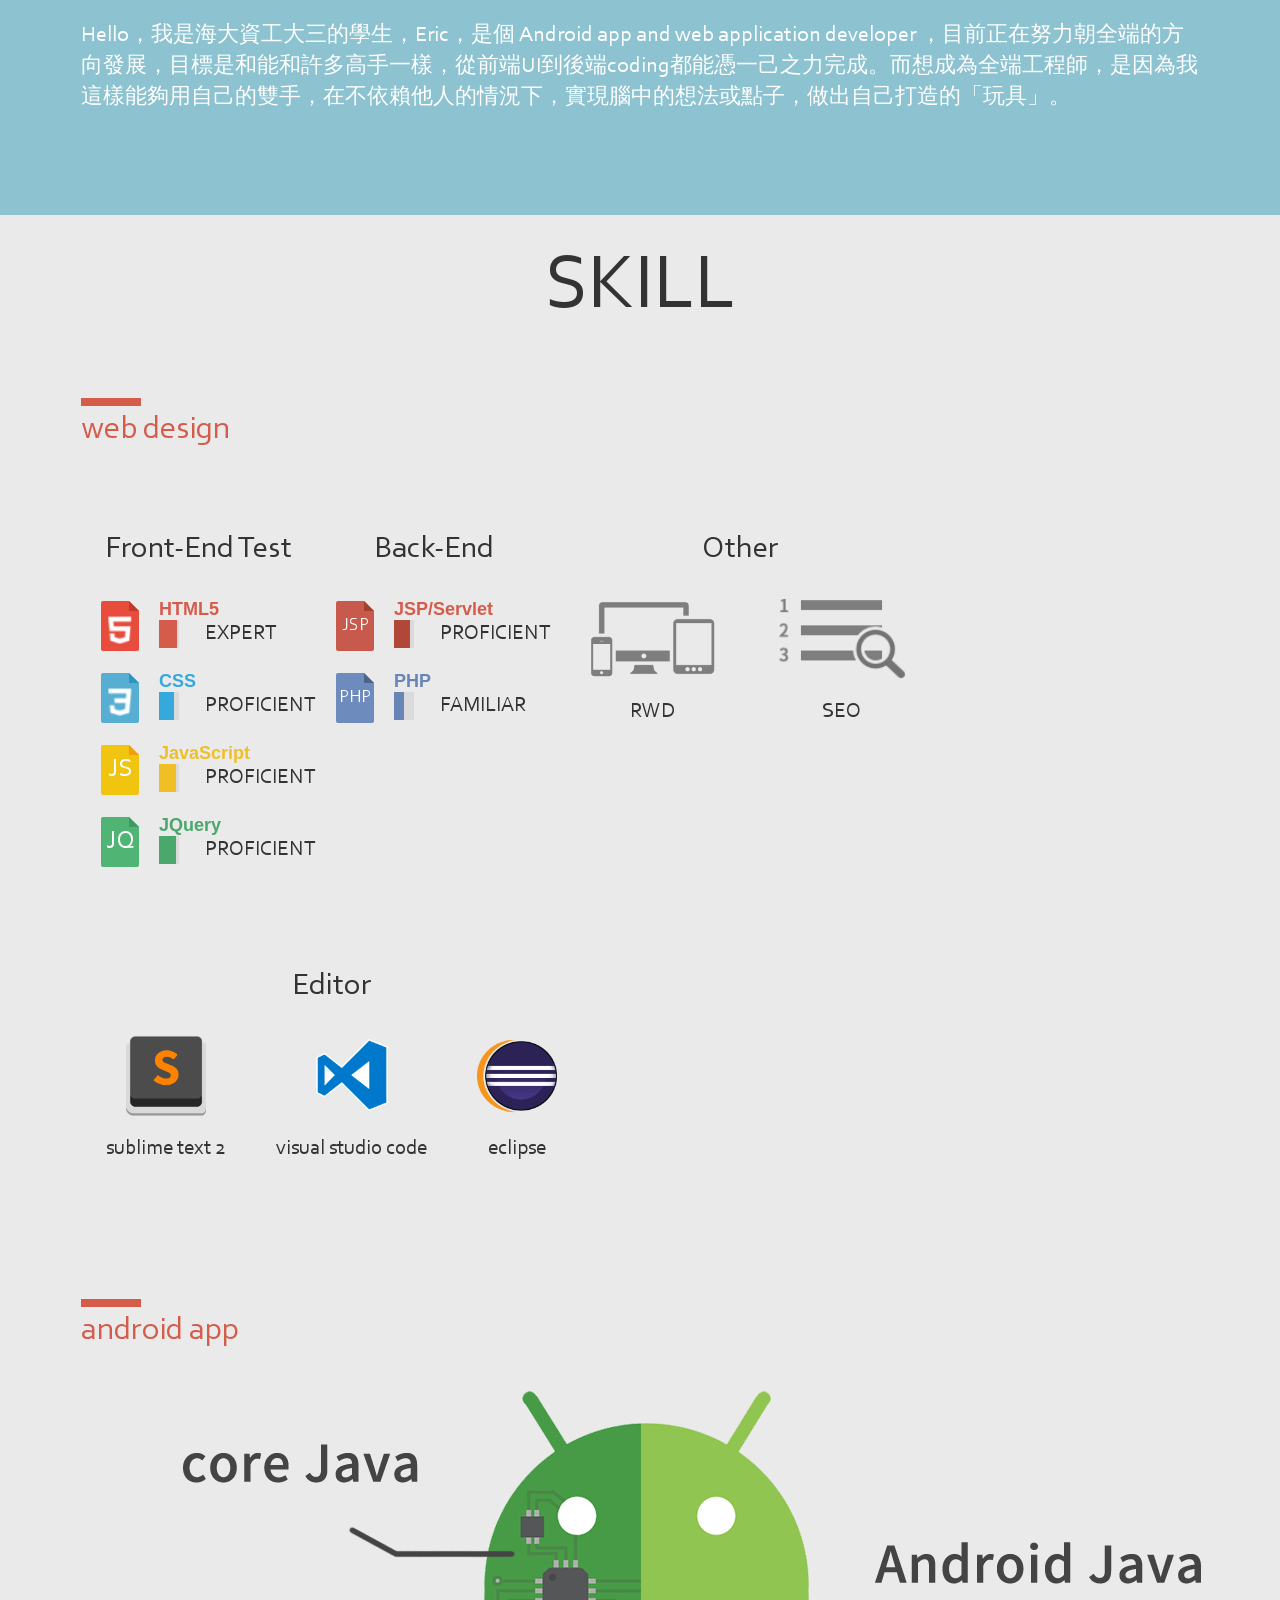
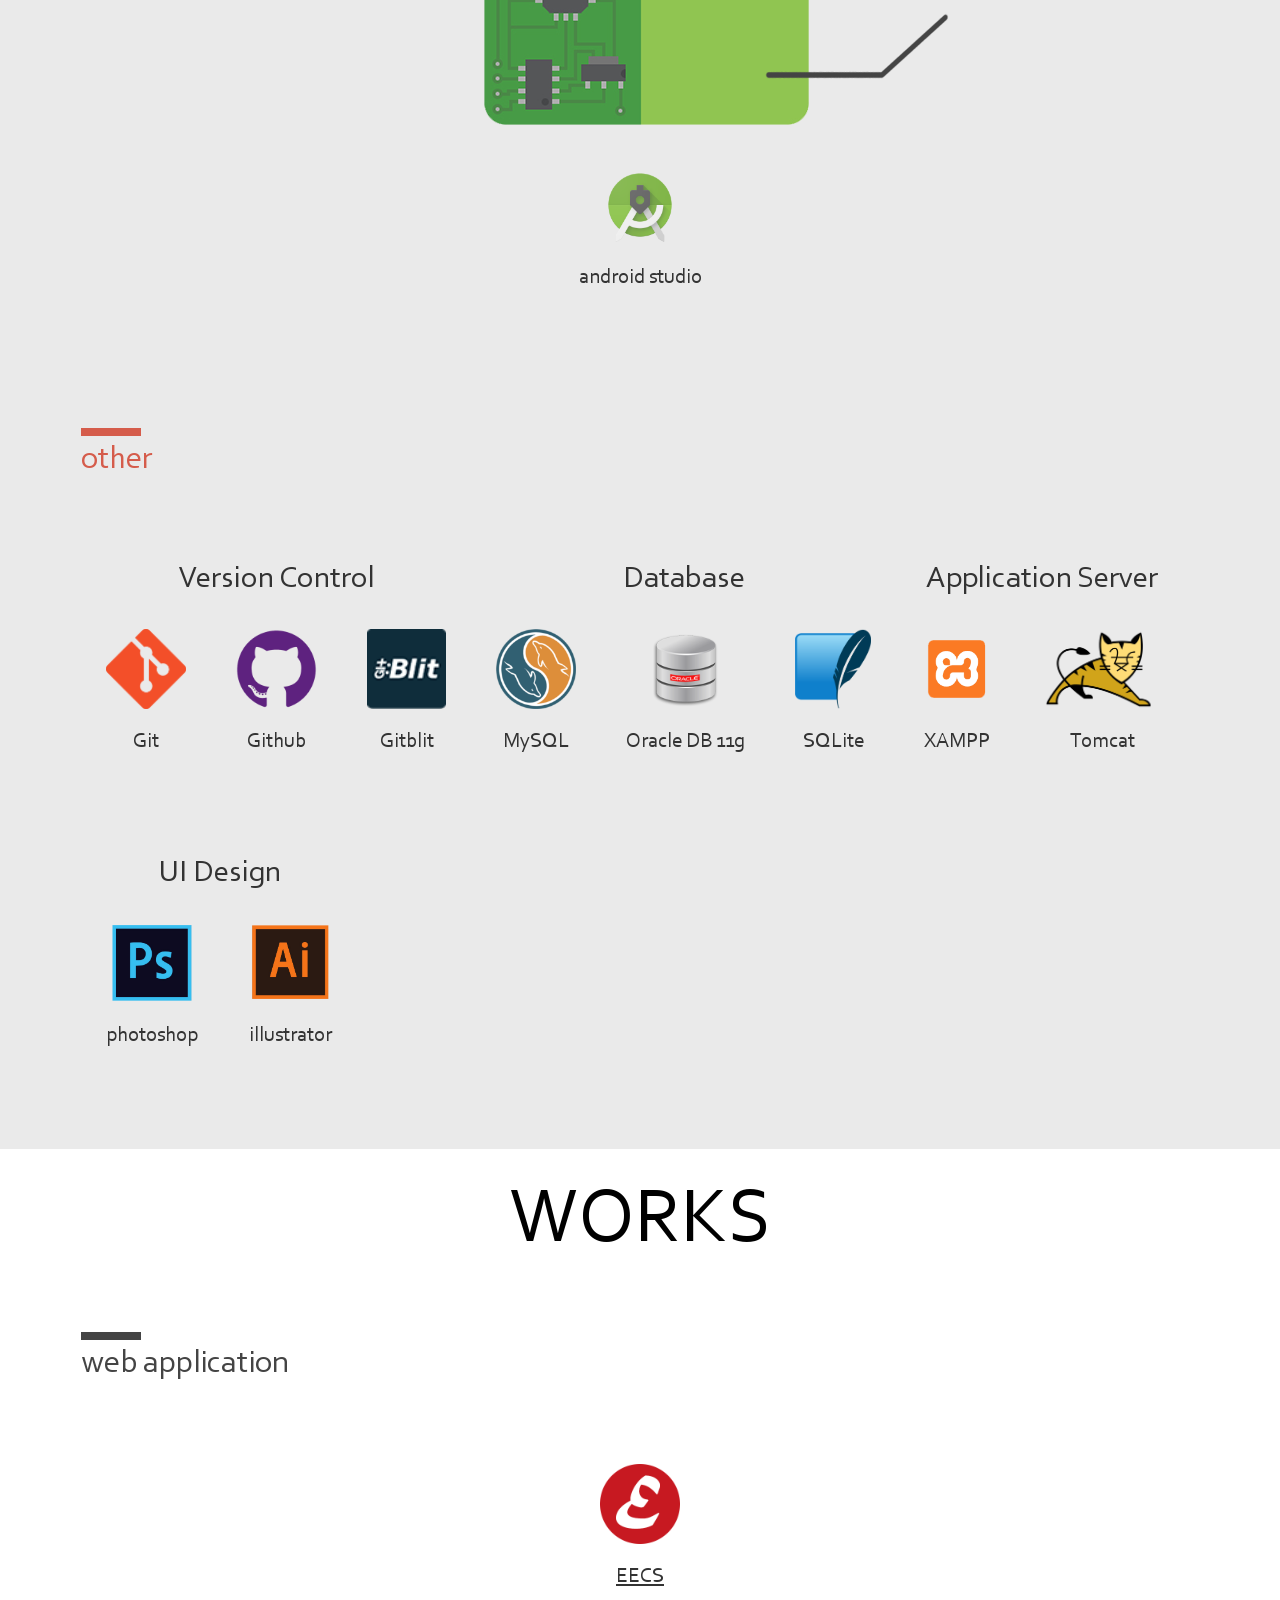
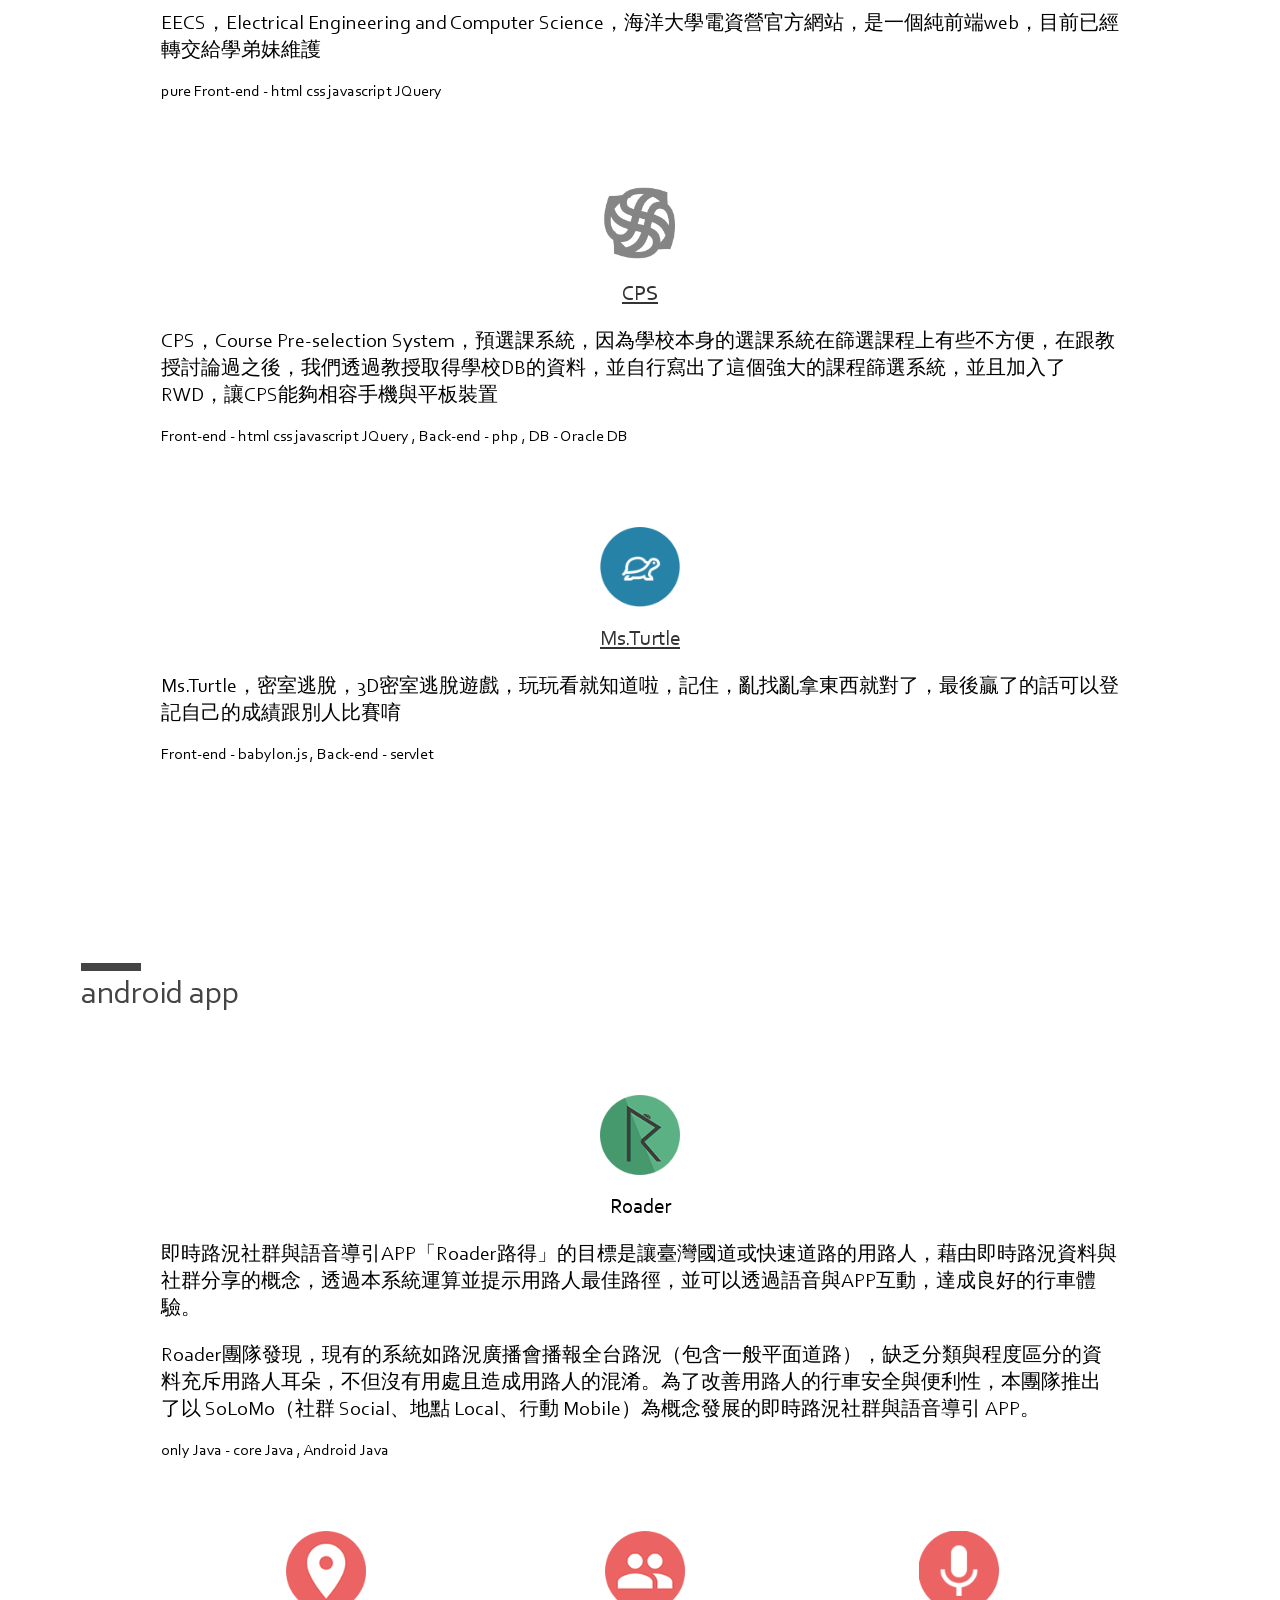
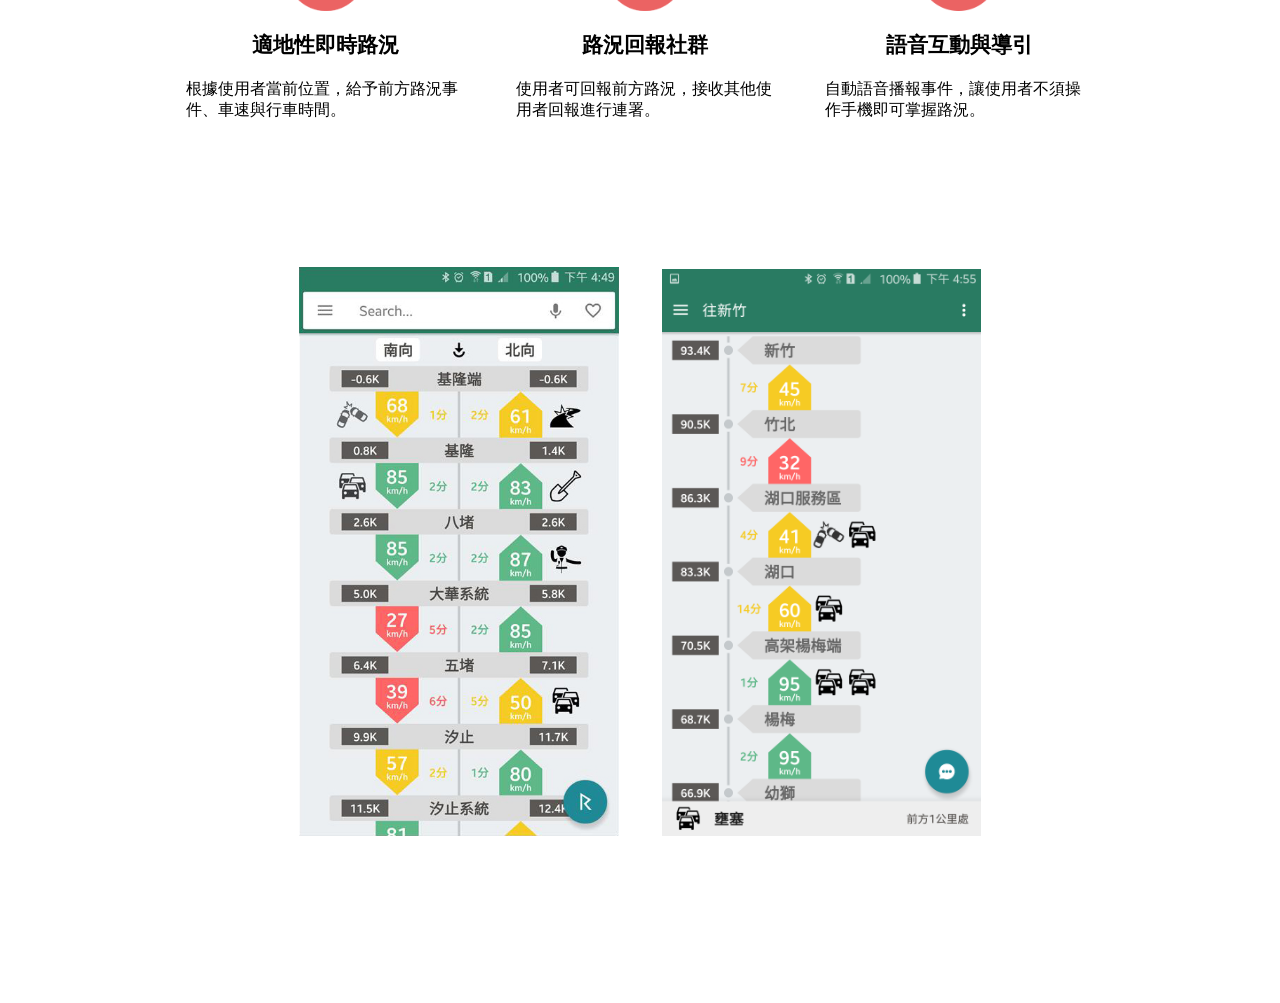
==== commit 97fe34d0: "修正 SKILL chart的顯示問題 修正 javascript name錯誤的問題 修正 skill-chart 13吋螢幕 縮小跑版的問題" ====
--- a/index.html
+++ b/index.html
@@ -2,8 +2,9 @@
 <html>
 	<head>
 	  <meta charset="utf-8">
-	  <meta name="viewport" content="width=device-width">
+	  <meta name="viewport" content="width=device-width, initial-scale=1">
 		<link rel="stylesheet" type="text/css" href="style.css">
+		<link rel="stylesheet" type="text/css" href="rwd.css">
 		<link rel="stylesheet" href="font-awesome/css/font-awesome.min.css">
 	  <title>Eric Lin</title>
 	</head>
@@ -86,90 +87,80 @@
 					<h2 class="article-title">web design</h2>
 				</span>
 				<div class="article-content" id="skill-flex">
-
-					<div class="subitem">
-					
-						<h3 class="subtitle">Front-End</h3>
-						<!--HTML5-->
-						<div class="skill-chart">
-							<div class="left-wrapper">
-								<!--document model-->
+					<div class="subitem">
+					
+						<h3 class="subtitle">Front-End Test</h3>
+						<!--HTML-->
+						<div class="skill-chart">
+							<div class="doc-icon">
 								<div class="document" id="html-doc">
 									<div class="corner"></div>
 									<div class="cover"></div>
 									<img class="skill-img" src="pic/html5.png" alt="html5">
 								</div>
-								<!--document model-->
-							</div>
-							<div class="center-wrapper">
-								<span class="skill-name" id="html-name">HTML5</span>
-								<div class="bar_chart" id="html-bar"></div>
-							</div>
-
-							<div class="right-wrapper">
+							</div>
+							<div class="content">
+							<div class="skill-name" id="html-name">HTML5</div>
+							
+							<div class="wrapper">
+								<div class="chart-bar" id="html-bar"></div>
 								<div class="skill-level">EXPERT</div>
 							</div>
-						</div>
-
-						<!--CSS3-->
-						<div class="skill-chart">
-							<div class="left-wrapper">
-								<!--document model-->
+							</div>
+						</div>
+						<!--CSS-->
+						<div class="skill-chart">
+							<div class="doc-icon">
 								<div class="document" id="css-doc">
 									<div class="corner"></div>
 									<div class="cover"></div>
-									<img class="skill-img" src="pic/css3.png" alt="css3">
-								</div>
-								<!--document model-->
-							</div>
-							<div class="center-wrapper">
-								<span class="skill-name" id="css-name">CSS3</span>
-								<div class="bar_chart" id="css-bar"></div>
-							</div>
-
-							<div class="right-wrapper">
+									<img class="skill-img" src="pic/css3.png" alt="html5">
+								</div>
+							</div>
+							<div class="content">
+							<div class="skill-name" id="css-name">CSS</div>
+							
+							<div class="wrapper">
+								<div class="chart-bar" id="css-bar"></div>
 								<div class="skill-level">PROFICIENT</div>
 							</div>
-						</div>
-						<!--Javascript-->
-						<div class="skill-chart">
-							<div class="left-wrapper">
-								<!--document model-->
+							</div>
+						</div>
+
+						<!--javascript-->
+						<div class="skill-chart">
+							<div class="doc-icon">
 								<div class="document" id="js-doc">
 									<div class="corner"></div>
 									<div class="cover"></div>
 									<span class="skill-font2">JS</span>
 								</div>
-								<!--document model-->
-							</div>
-							<div class="center-wrapper">
-								<span class="skill-name" id="js-name">CSS3</span>
-								<div class="bar_chart" id="js-bar"></div>
-							</div>
-
-							<div class="right-wrapper">
+							</div>
+							<div class="content">
+							<div class="skill-name" id="js-name">JavaScript</div>
+							
+							<div class="wrapper">
+								<div class="chart-bar" id="js-bar"></div>
 								<div class="skill-level">PROFICIENT</div>
 							</div>
-						</div>
-
+							</div>
+						</div>
 						<!--JQuery-->
 						<div class="skill-chart">
-							<div class="left-wrapper">
-								<!--document model-->
+							<div class="doc-icon">
 								<div class="document" id="jq-doc">
 									<div class="corner"></div>
 									<div class="cover"></div>
 									<span class="skill-font2">JQ</span>
 								</div>
-								<!--document model-->
-							</div>
-							<div class="center-wrapper">
-								<span class="skill-name" id="jq-name">JQuery</span>
-								<div class="bar_chart" id="jq-bar"></div>
-							</div>
-
-							<div class="right-wrapper">
+							</div>
+							<div class="content">
+							<div class="skill-name" id="jq-name">JQuery</div>
+							
+							<div class="wrapper">
+								<div class="chart-bar" id="jq-bar"></div>
 								<div class="skill-level">PROFICIENT</div>
+							</div>
 							</div>
 						</div>
 
@@ -180,48 +171,41 @@
 						<h3 class="subtitle">Back-End</h3>
 						<!--JSP/Servlet-->
 						<div class="skill-chart">
-							<div class="left-wrapper">
-								<!--document model-->
+							<div class="doc-icon">
 								<div class="document" id="jsp-doc">
 									<div class="corner"></div>
 									<div class="cover"></div>
 									<span class="skill-font3">JSP</span>
 								</div>
-								<!--document model-->
-							</div>
-							<div class="center-wrapper">
-								<span class="skill-name" id="jsp-name">JSP/Servlet</span>
-								<div class="bar_chart" id="jsp-bar"></div>
-							</div>
-
-							<div class="right-wrapper">
+							</div>
+							<div class="content">
+							<div class="skill-name" id="jsp-name">JSP/Servlet</div>
+							
+							<div class="wrapper">
+								<div class="chart-bar" id="jsp-bar"></div>
 								<div class="skill-level">PROFICIENT</div>
 							</div>
-						</div>
-
-
+							</div>
+						</div>
 						<!--PHP-->
 						<div class="skill-chart">
-							<div class="left-wrapper">
-								<!--document model-->
+							<div class="doc-icon">
 								<div class="document" id="php-doc">
 									<div class="corner"></div>
 									<div class="cover"></div>
 									<span class="skill-font3">PHP</span>
 								</div>
-								<!--document model-->
-							</div>
-							<div class="center-wrapper">
-								<span class="skill-name" id="php-name">PHP</span>
-								<div class="bar_chart" id="php-bar"></div>
-							</div>
-
-							<div class="right-wrapper">
+							</div>
+							<div class="content">
+							<div class="skill-name" id="php-name">PHP</div>
+							
+							<div class="wrapper">
+								<div class="chart-bar" id="php-bar"></div>
 								<div class="skill-level">FAMILIAR</div>
 							</div>
-						</div>
-
-
+							</div>
+						</div>
+						
 					</div>
 <!--other-->
 					<div class="subitem">
@@ -297,7 +281,7 @@
 								<img class="pic-img" src="pic/github.png" alt="github">
 								<h6 class="pic-name">Github</h6>
 							</div>
-							<!--gitBlit.png 會分大小寫 要注意-->
+
 							<div class="pic">
 								<img class="pic-img" src="pic/gitBlit.png" alt="gitblit">
 								<h6 class="pic-name">Gitblit</h6>
--- a/style.css
+++ b/style.css
@@ -171,29 +171,11 @@
     margin-top: 50px;
 }
 
-.skill-chart{
-    height: 50px;
-    margin: 20px;
-}
-
 .document{
   width:38px;
   height:50px;
   position:relative;
   border-radius: 2px;
-}
-
-.left-wrapper,.center-wrapper,.right-wrapper{
-    display: inline-block;
-    vertical-align: middle;
-}
-
-.center-wrapper{
-    padding-left: 20px;
-}
-
-.right-wrapper{
-    height: inherit;
 }
 
 .corner{
@@ -237,21 +219,50 @@
     font-size: 18px;
 }
 
+.skill-chart{
+  width:93%;
+  display:flex;
+  margin: 20px;
+}
+
+.doc-icon{
+  height:50px;
+  flex: 0 0 38px;
+  
+  margin-top:2px;
+}
+
+.content{
+  height:inherit;
+  flex: 1 1 auto;
+  
+  padding-left: 20px;
+}
+
 .skill-name{
-    font-family: "微軟雅黑","微軟正黑體",sans-serif;
-    font-size: 18px;
-    font-weight: bold;
+  height:calc(100%-28px);
+  font-family: "微軟雅黑","微軟正黑體",sans-serif;
+  font-size: 18px;
+  font-weight: bold;
+}
+
+.wrapper{
+  height:28px;
+  display:flex;
+}
+
+.chart-bar{
+   height:inherit;
+	flex: 1 1 auto;
 }
 
 .skill-level{
-    padding-top: 24px;
-    margin-left: 26px;
-    font-size: 21px;
-}
-
-.bar_chart{
-    height: 28px;
-    width: 25vw;
+  height:inherit;
+  flex: 0 0 115px;
+  margin-left: 26px;
+  font-size: 21px;
+  
+  line-height: 28px;
 }
 
 #html-name{
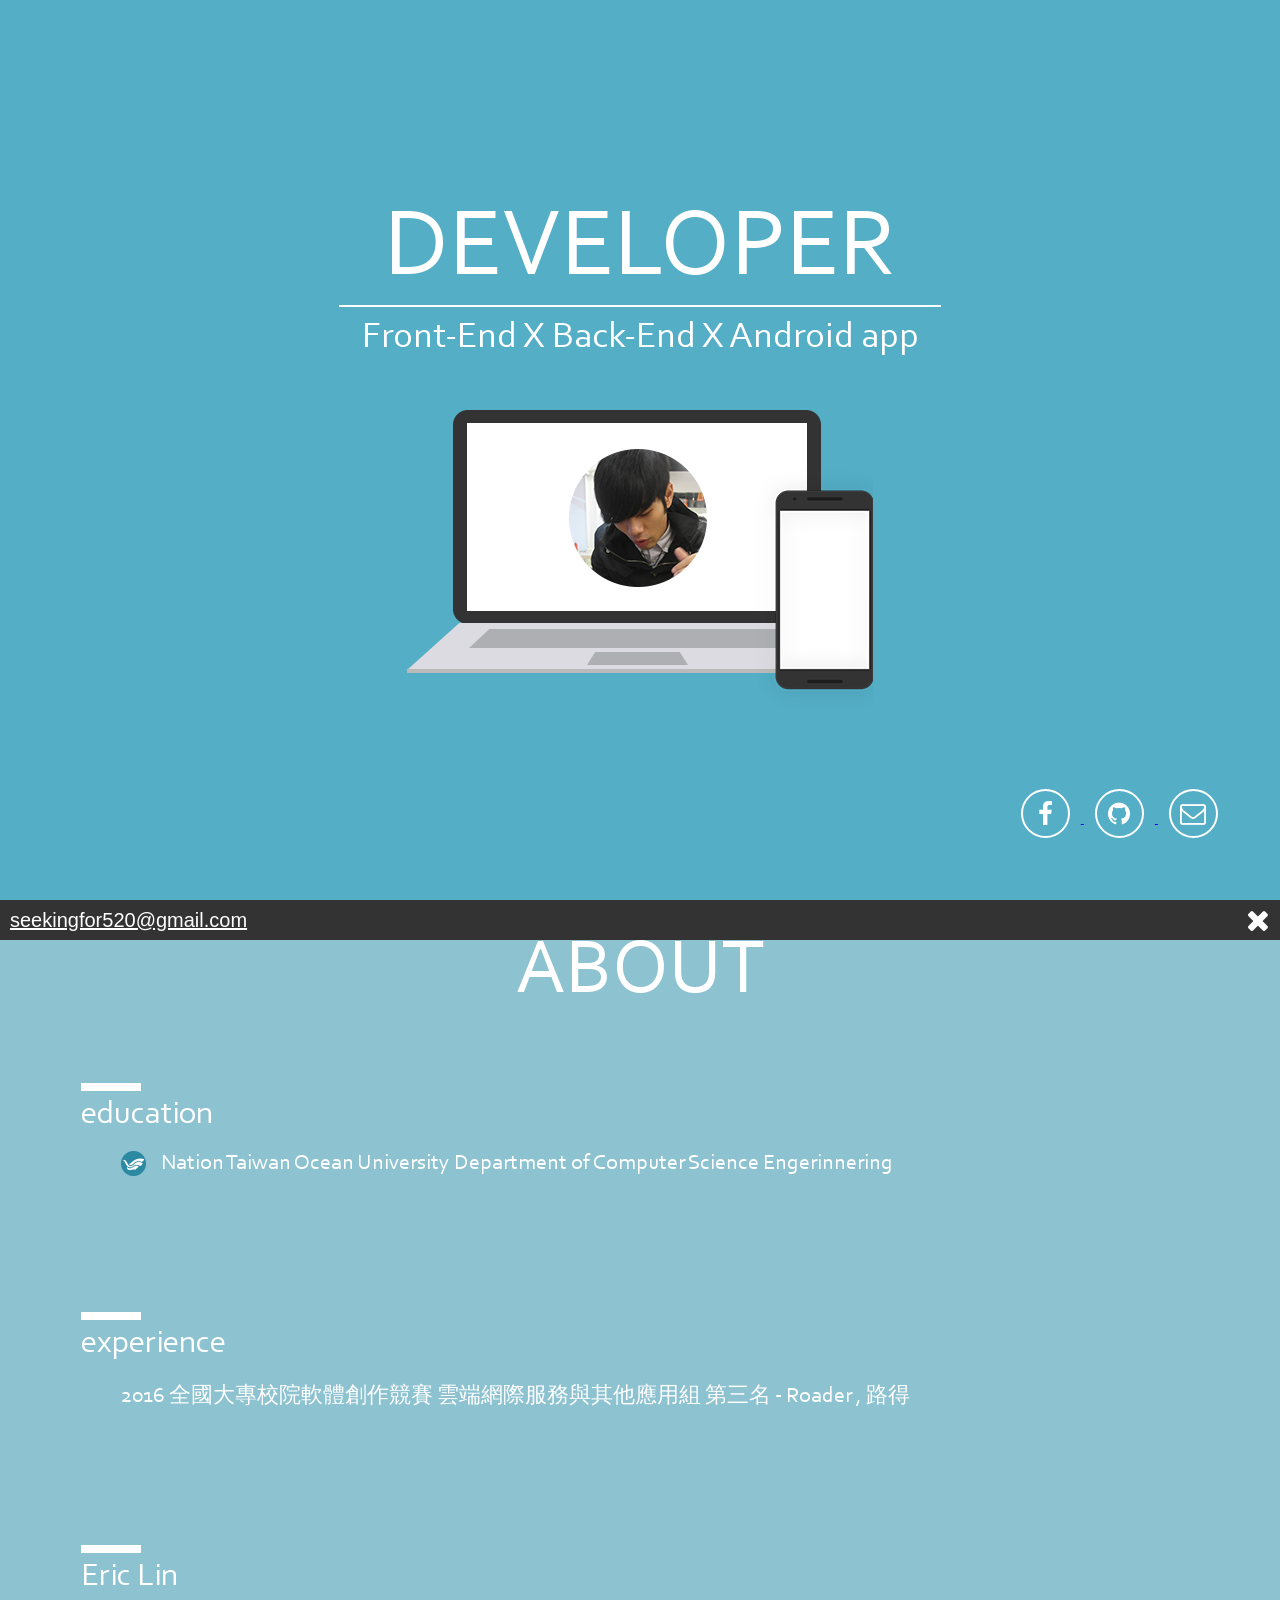
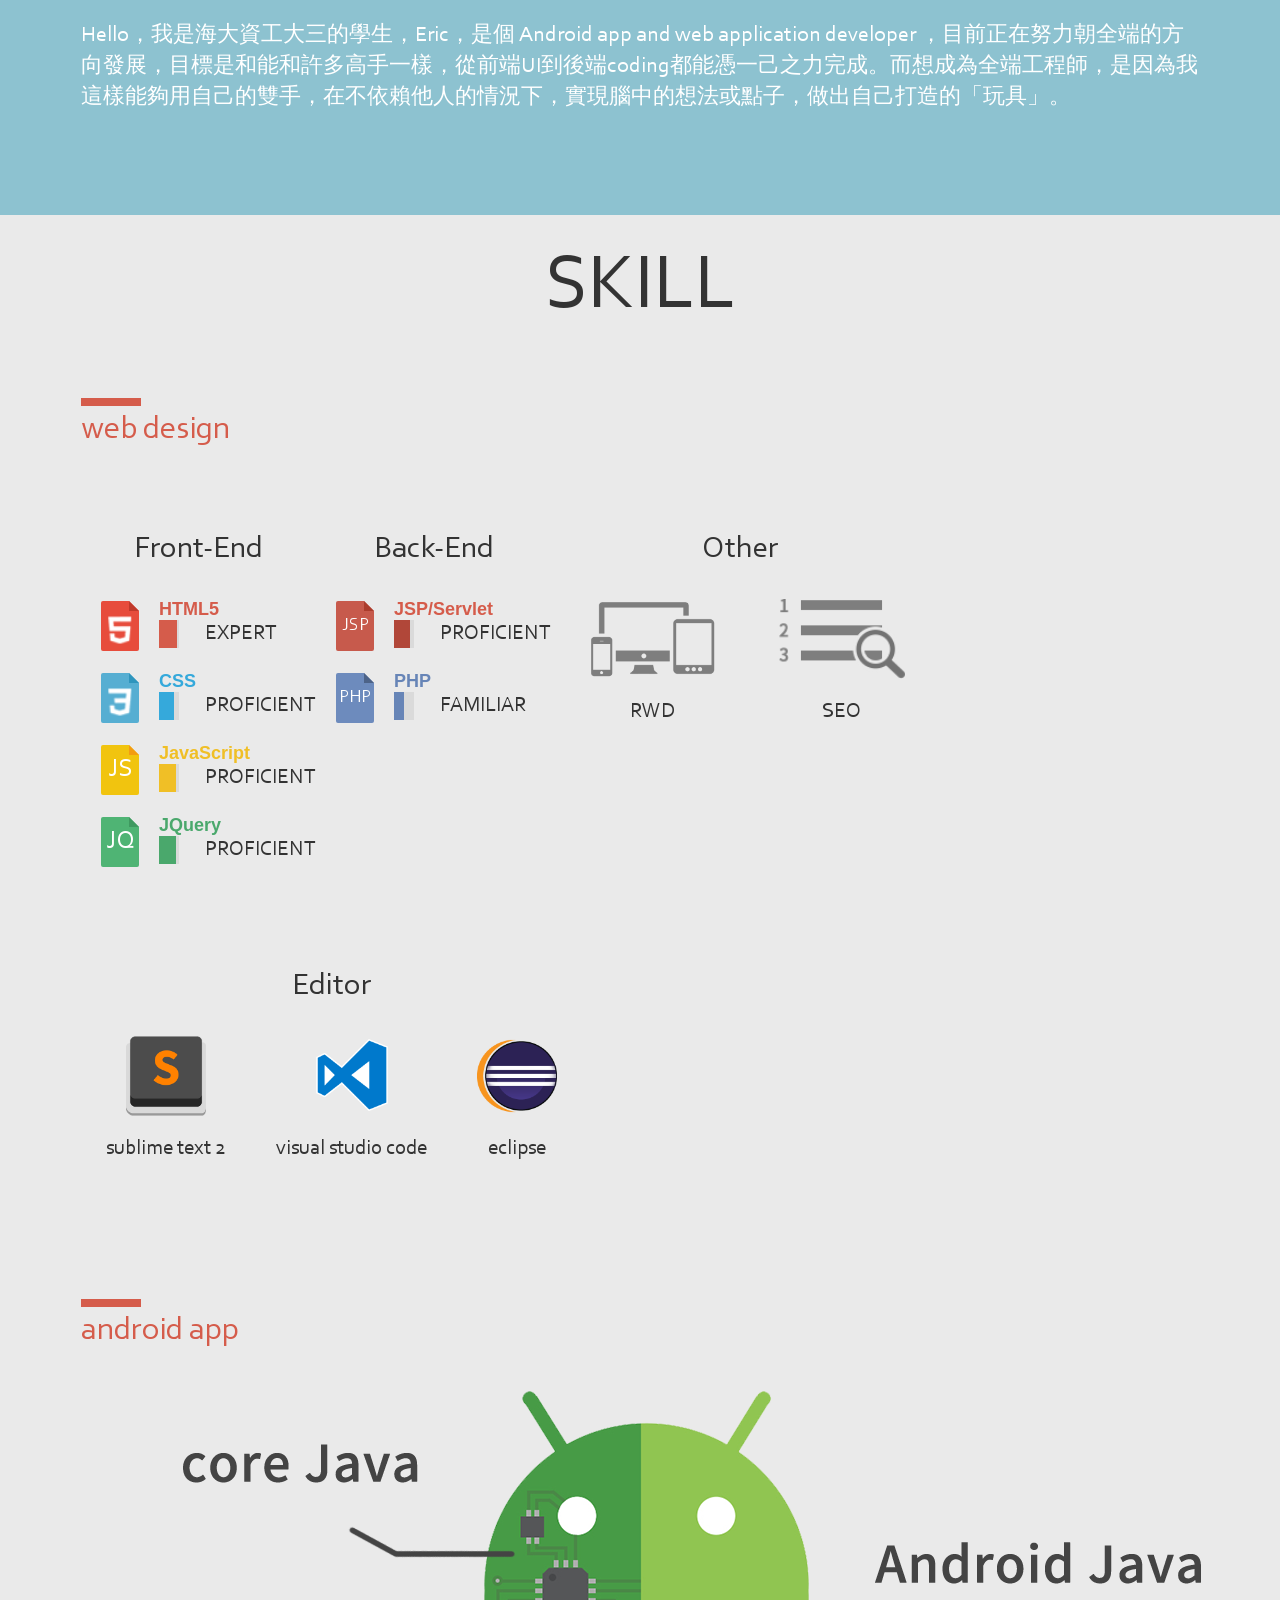
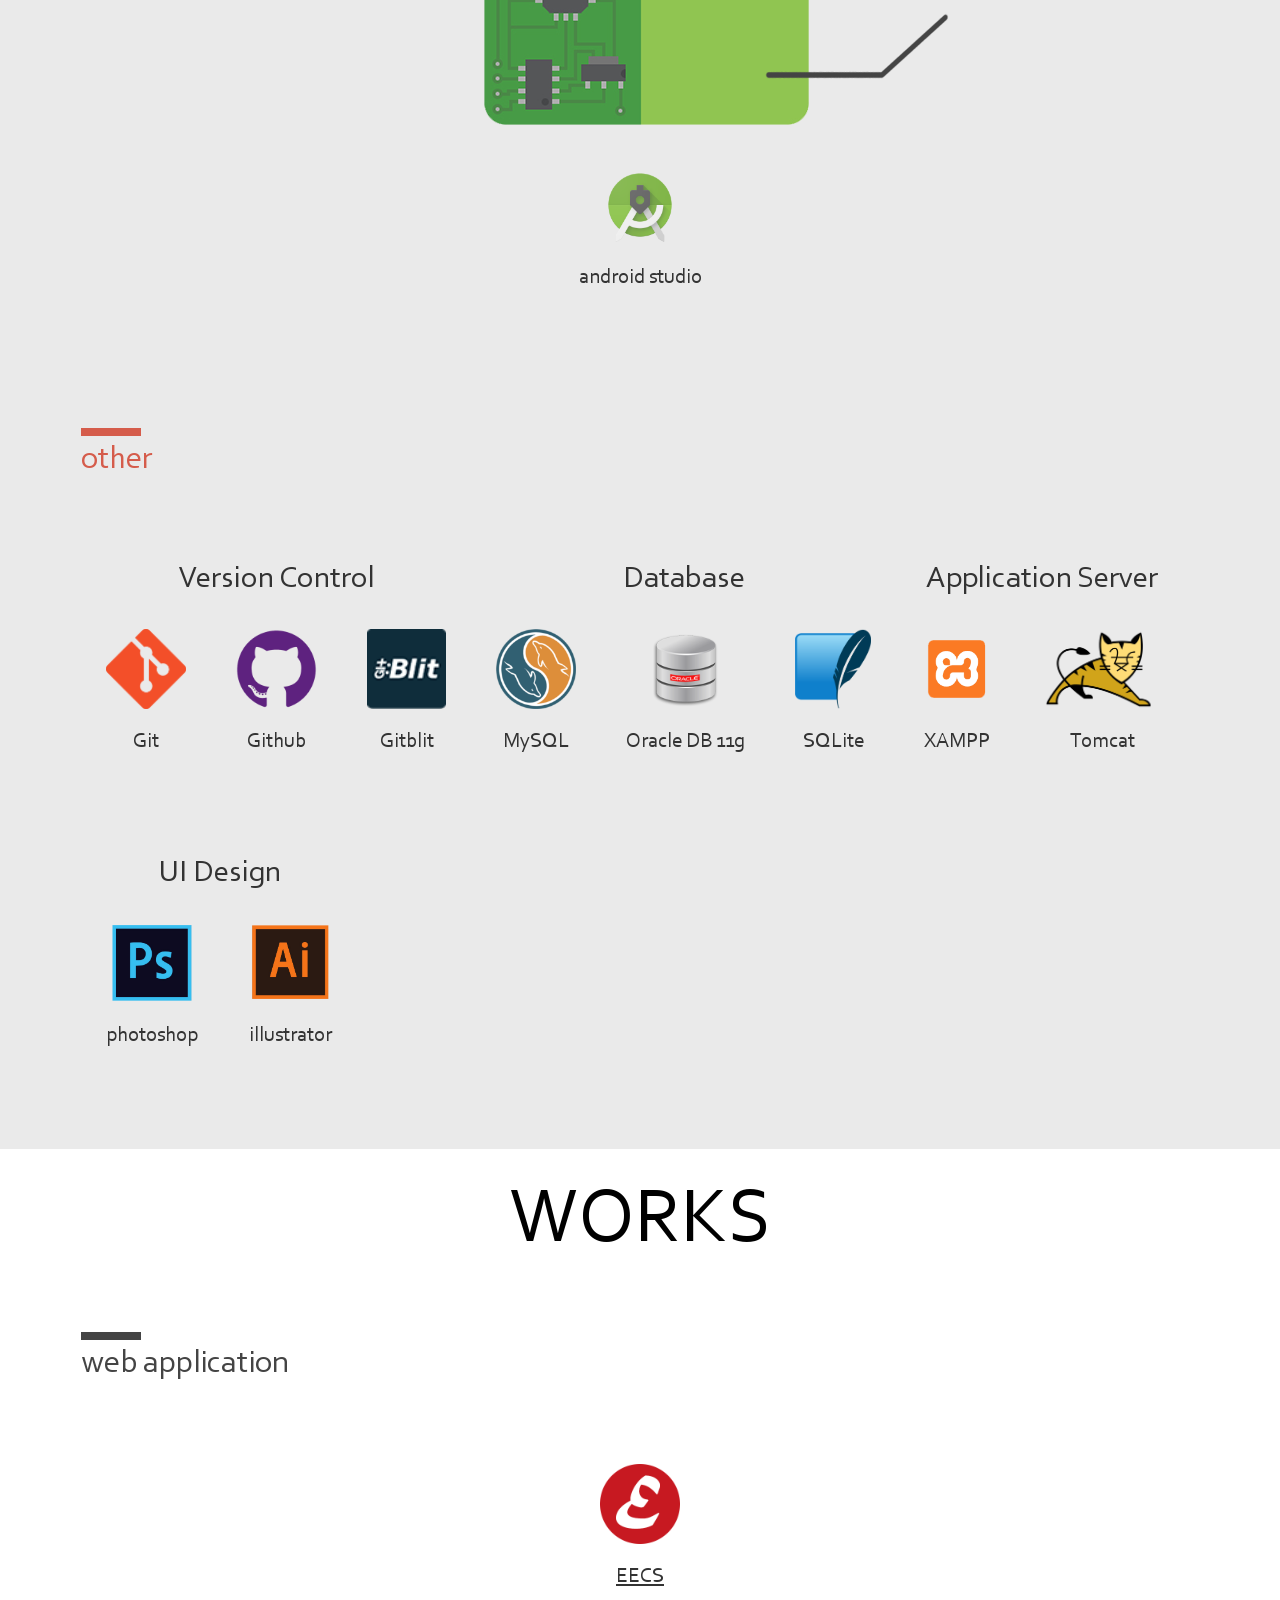
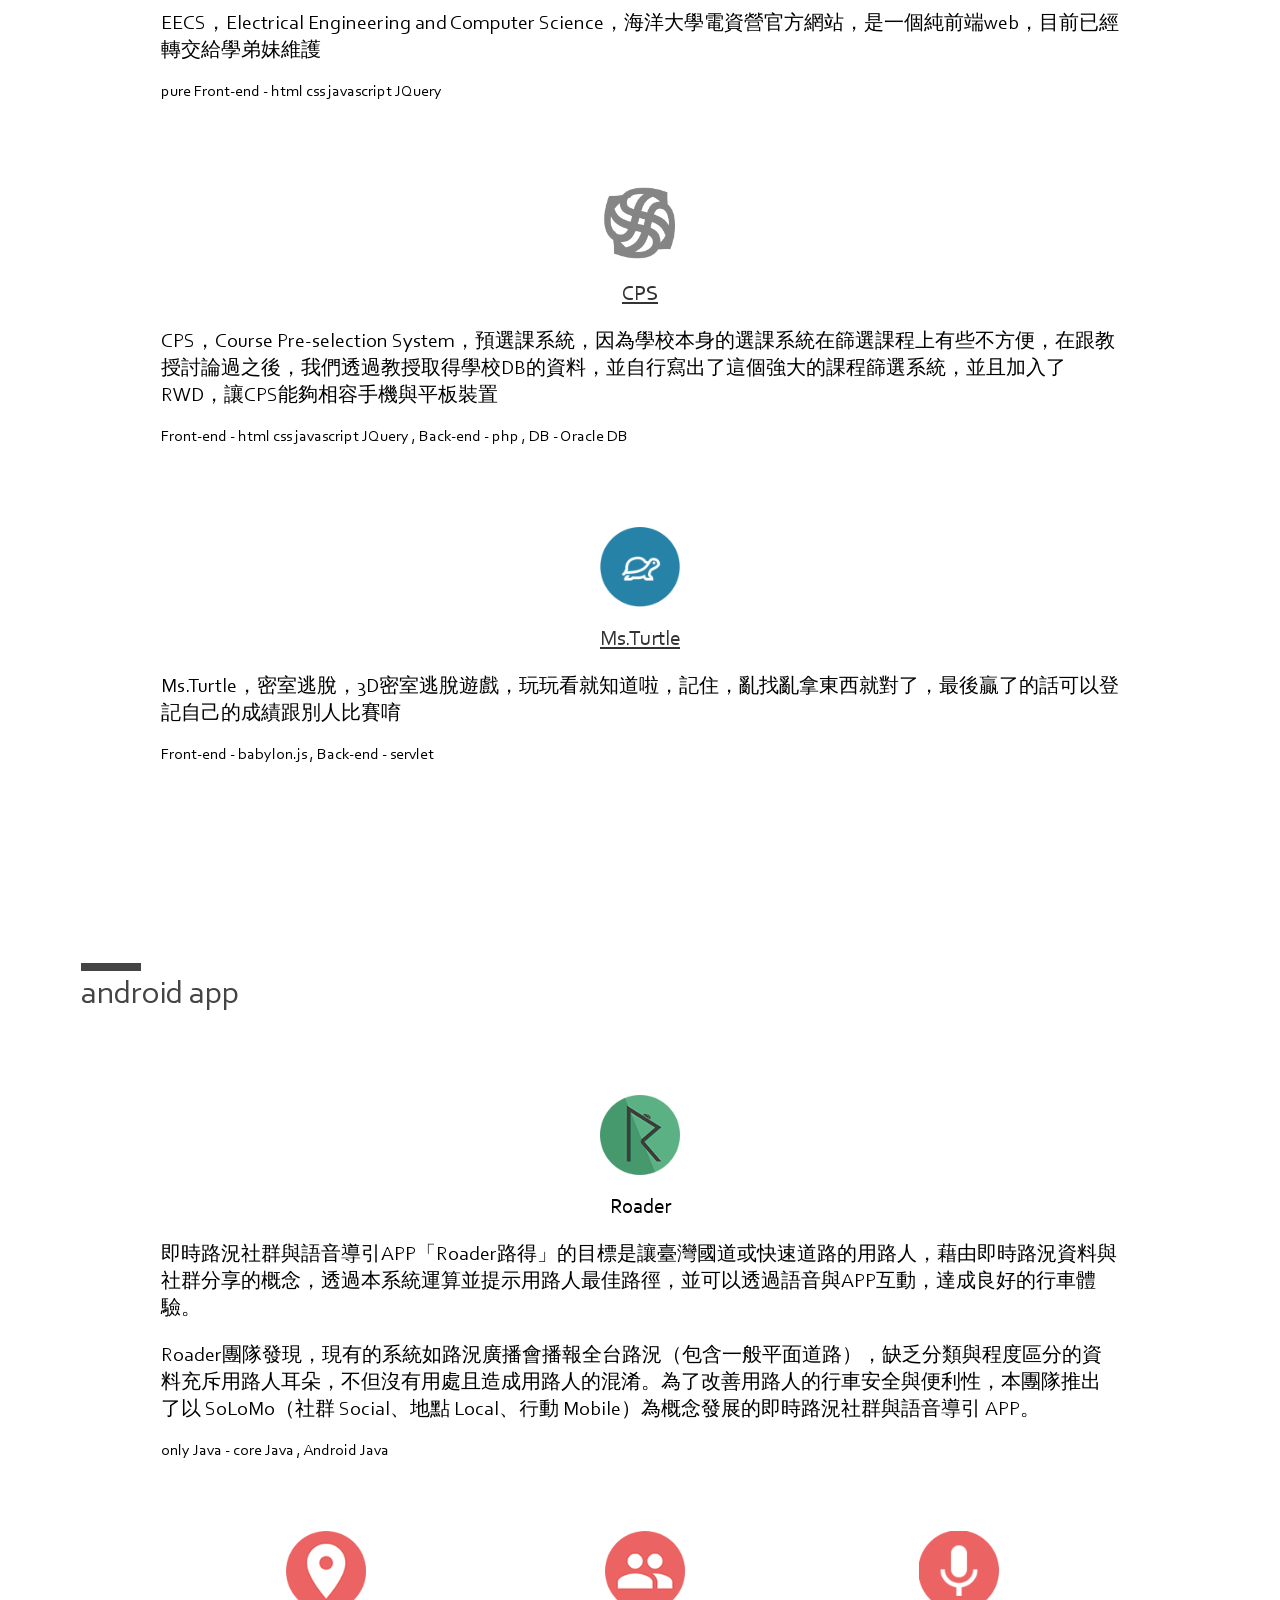
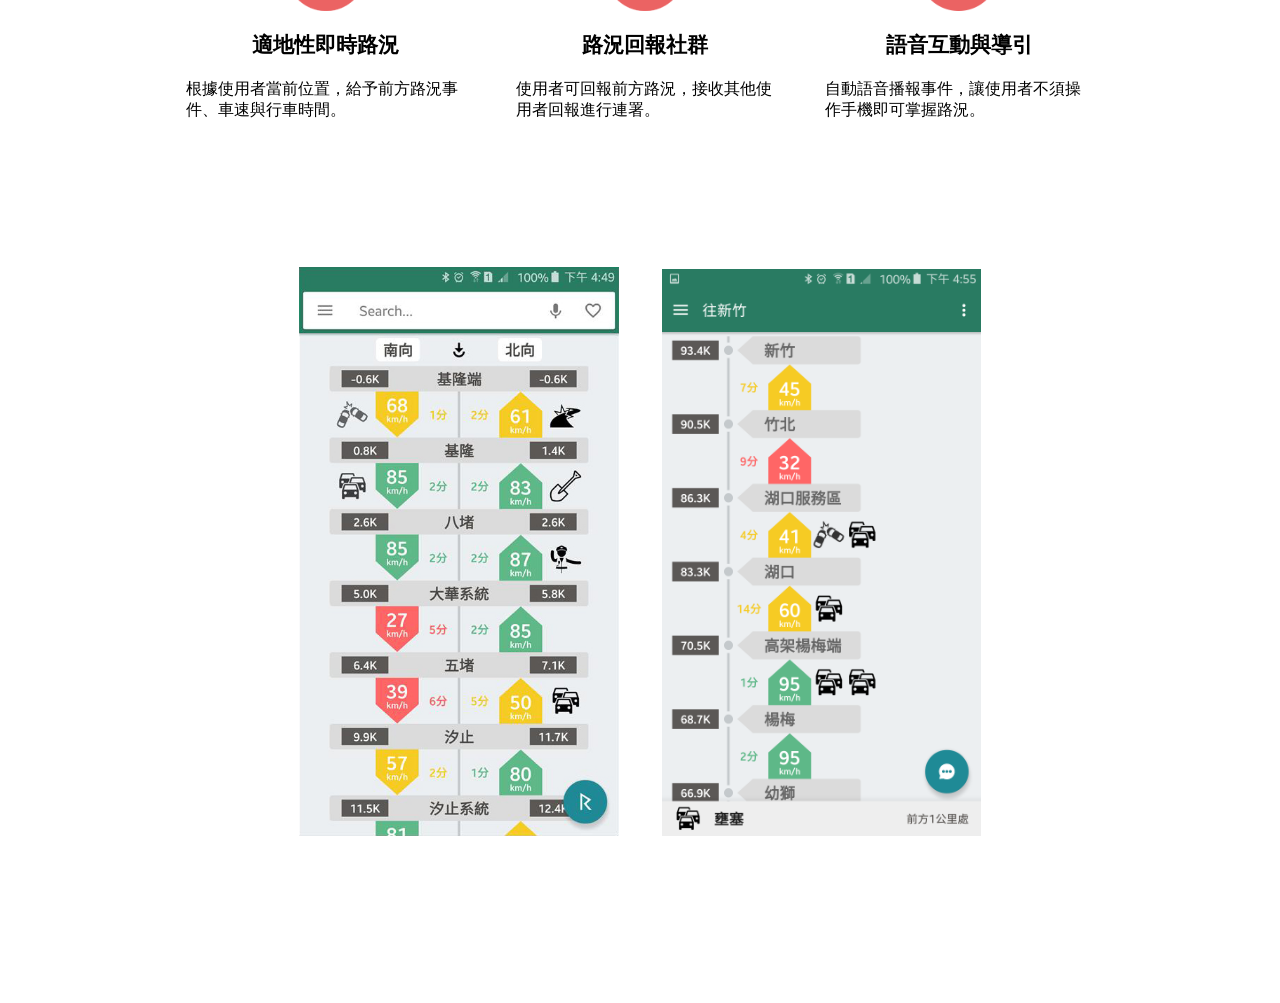
==== commit cf2d3c57: "修正Front-end title錯誤 修正Front-end 的Test忘記刪除的問題" ====
--- a/index.html
+++ b/index.html
@@ -89,7 +89,7 @@
 				<div class="article-content" id="skill-flex">
 					<div class="subitem">
 					
-						<h3 class="subtitle">Front-End Test</h3>
+						<h3 class="subtitle">Front-End</h3>
 						<!--HTML-->
 						<div class="skill-chart">
 							<div class="doc-icon">
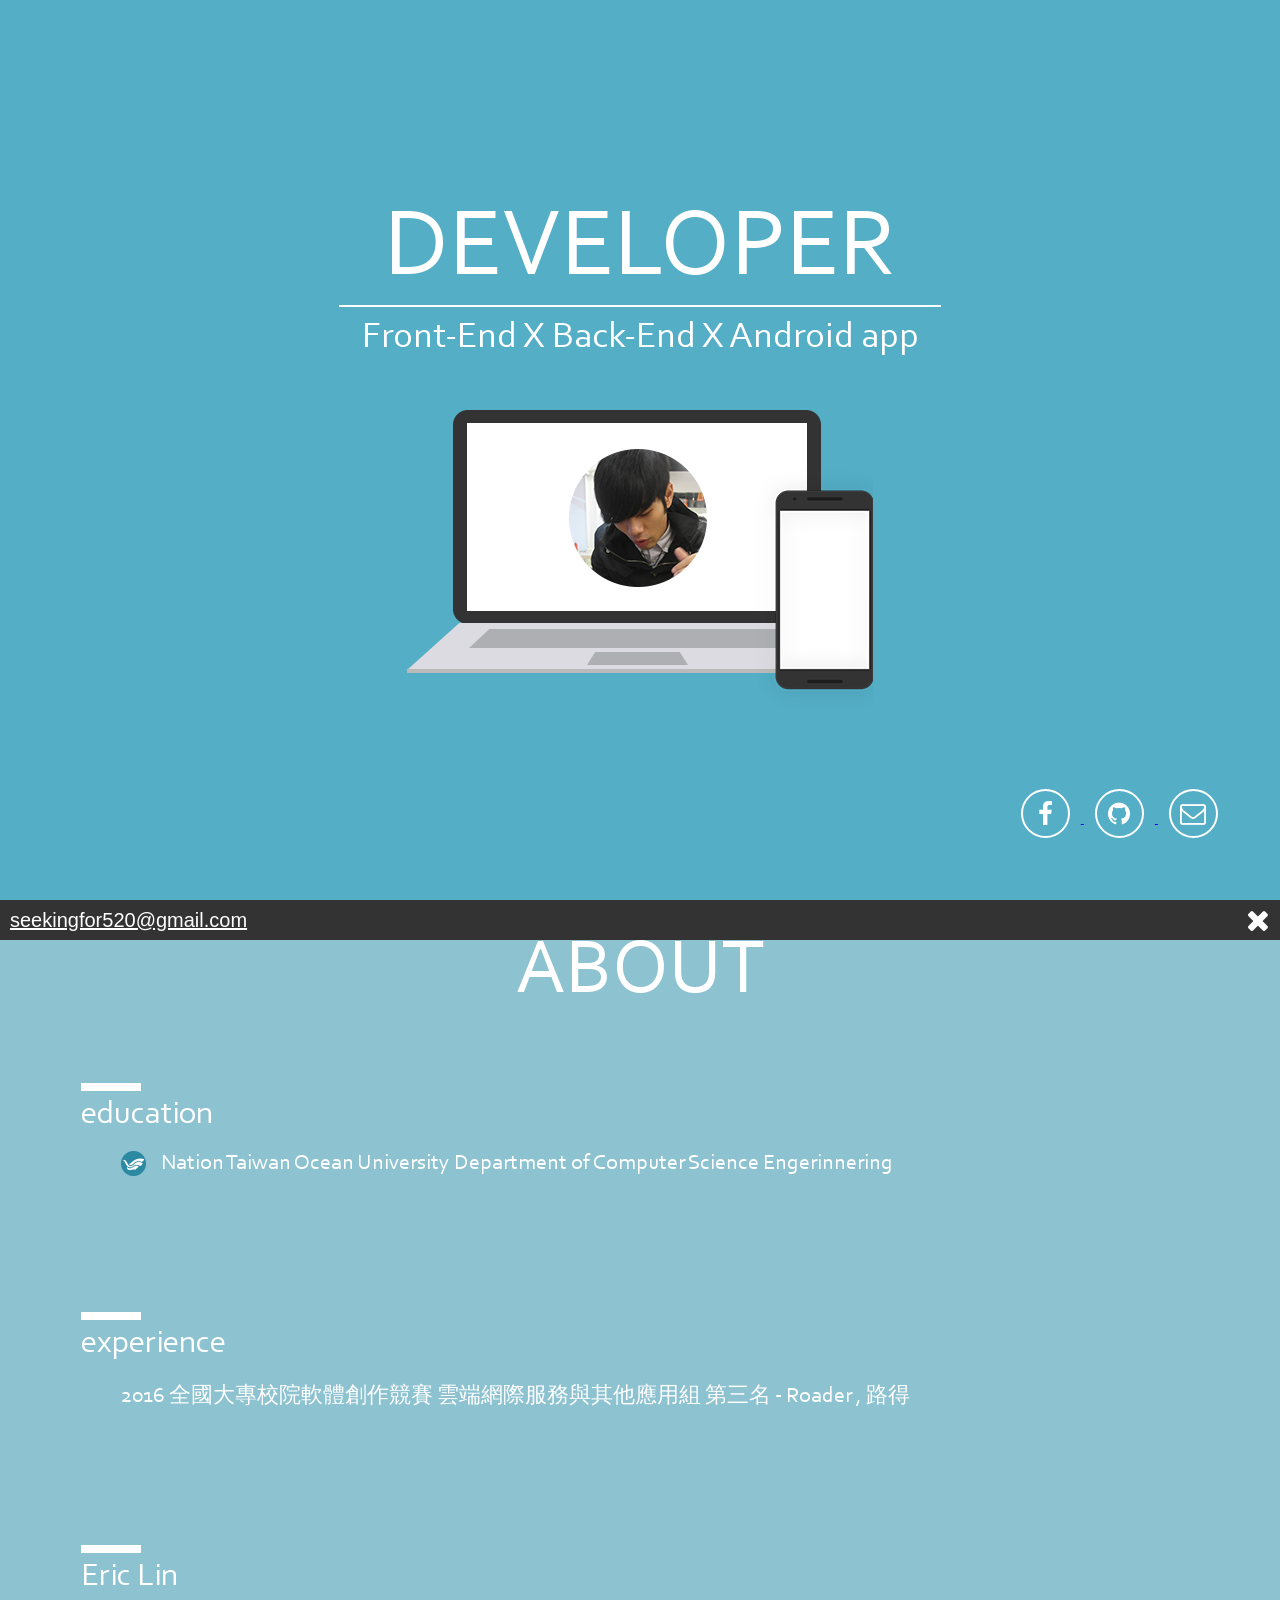
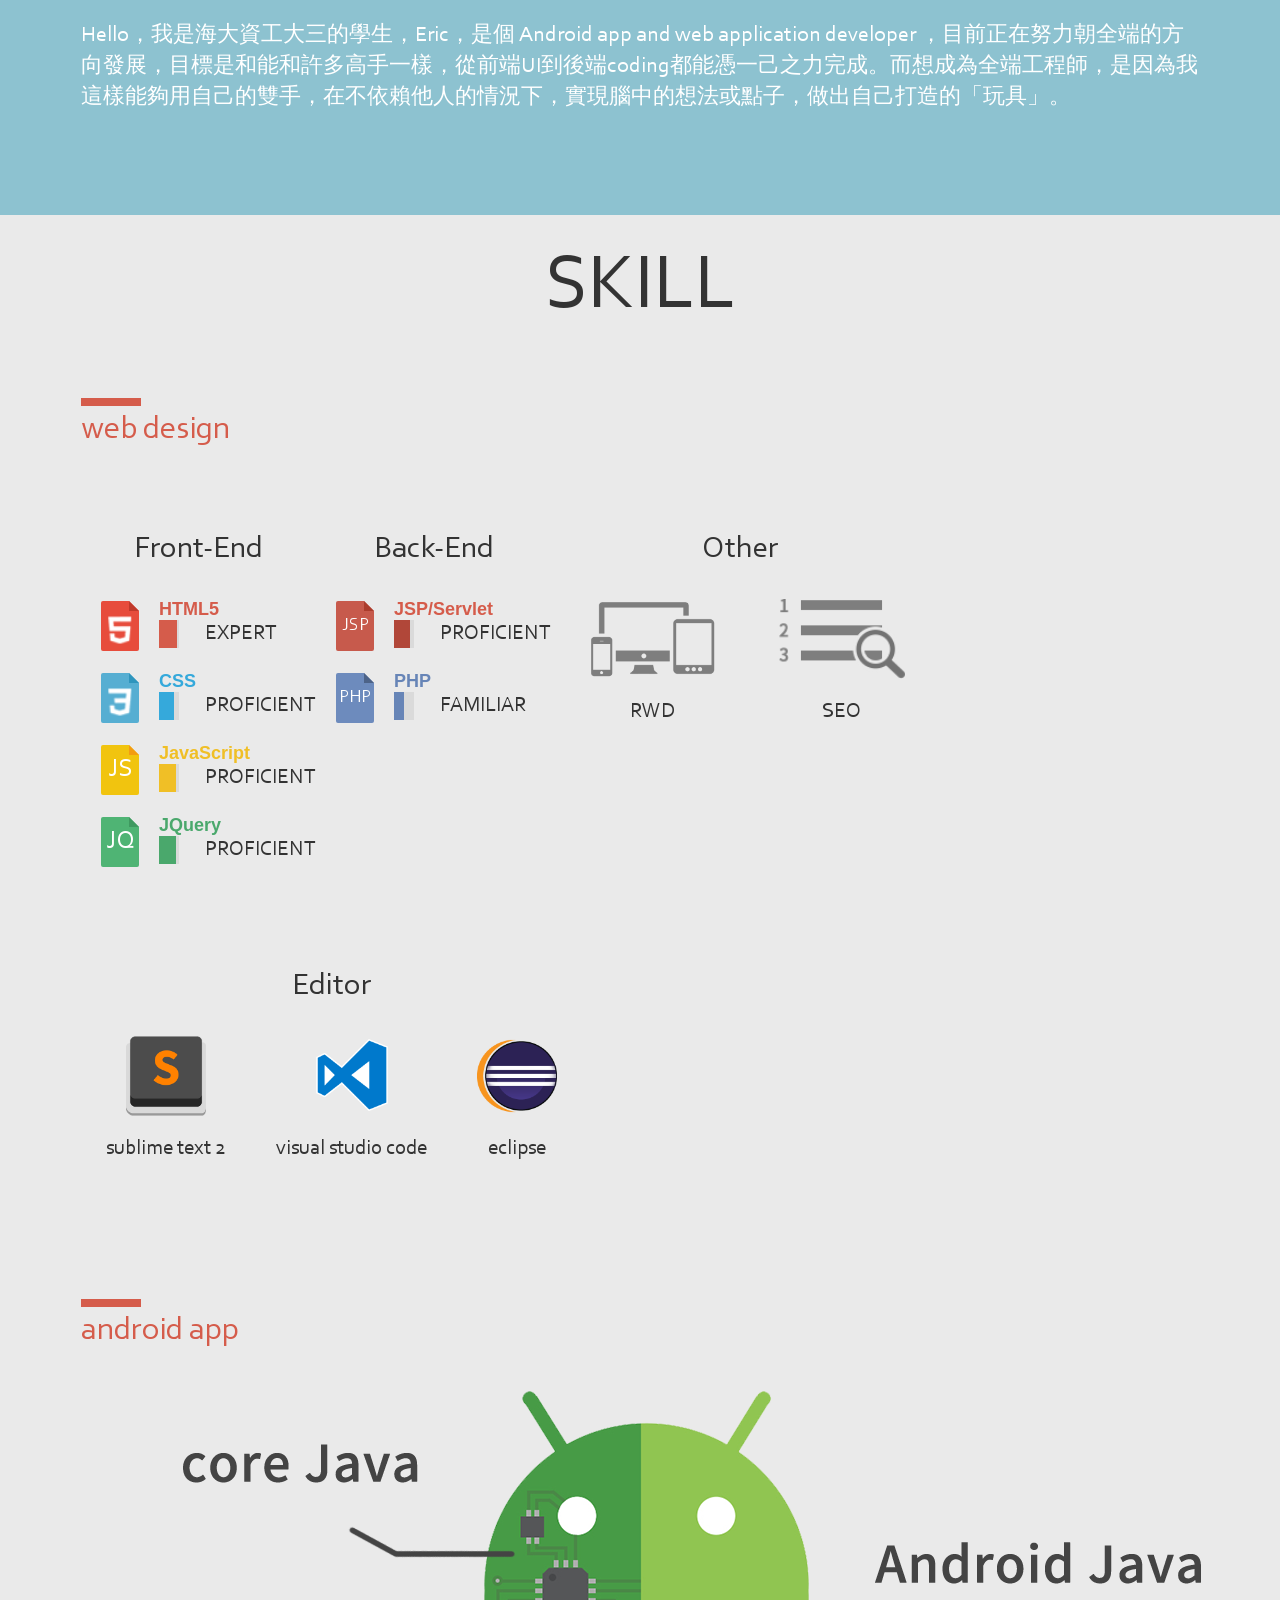
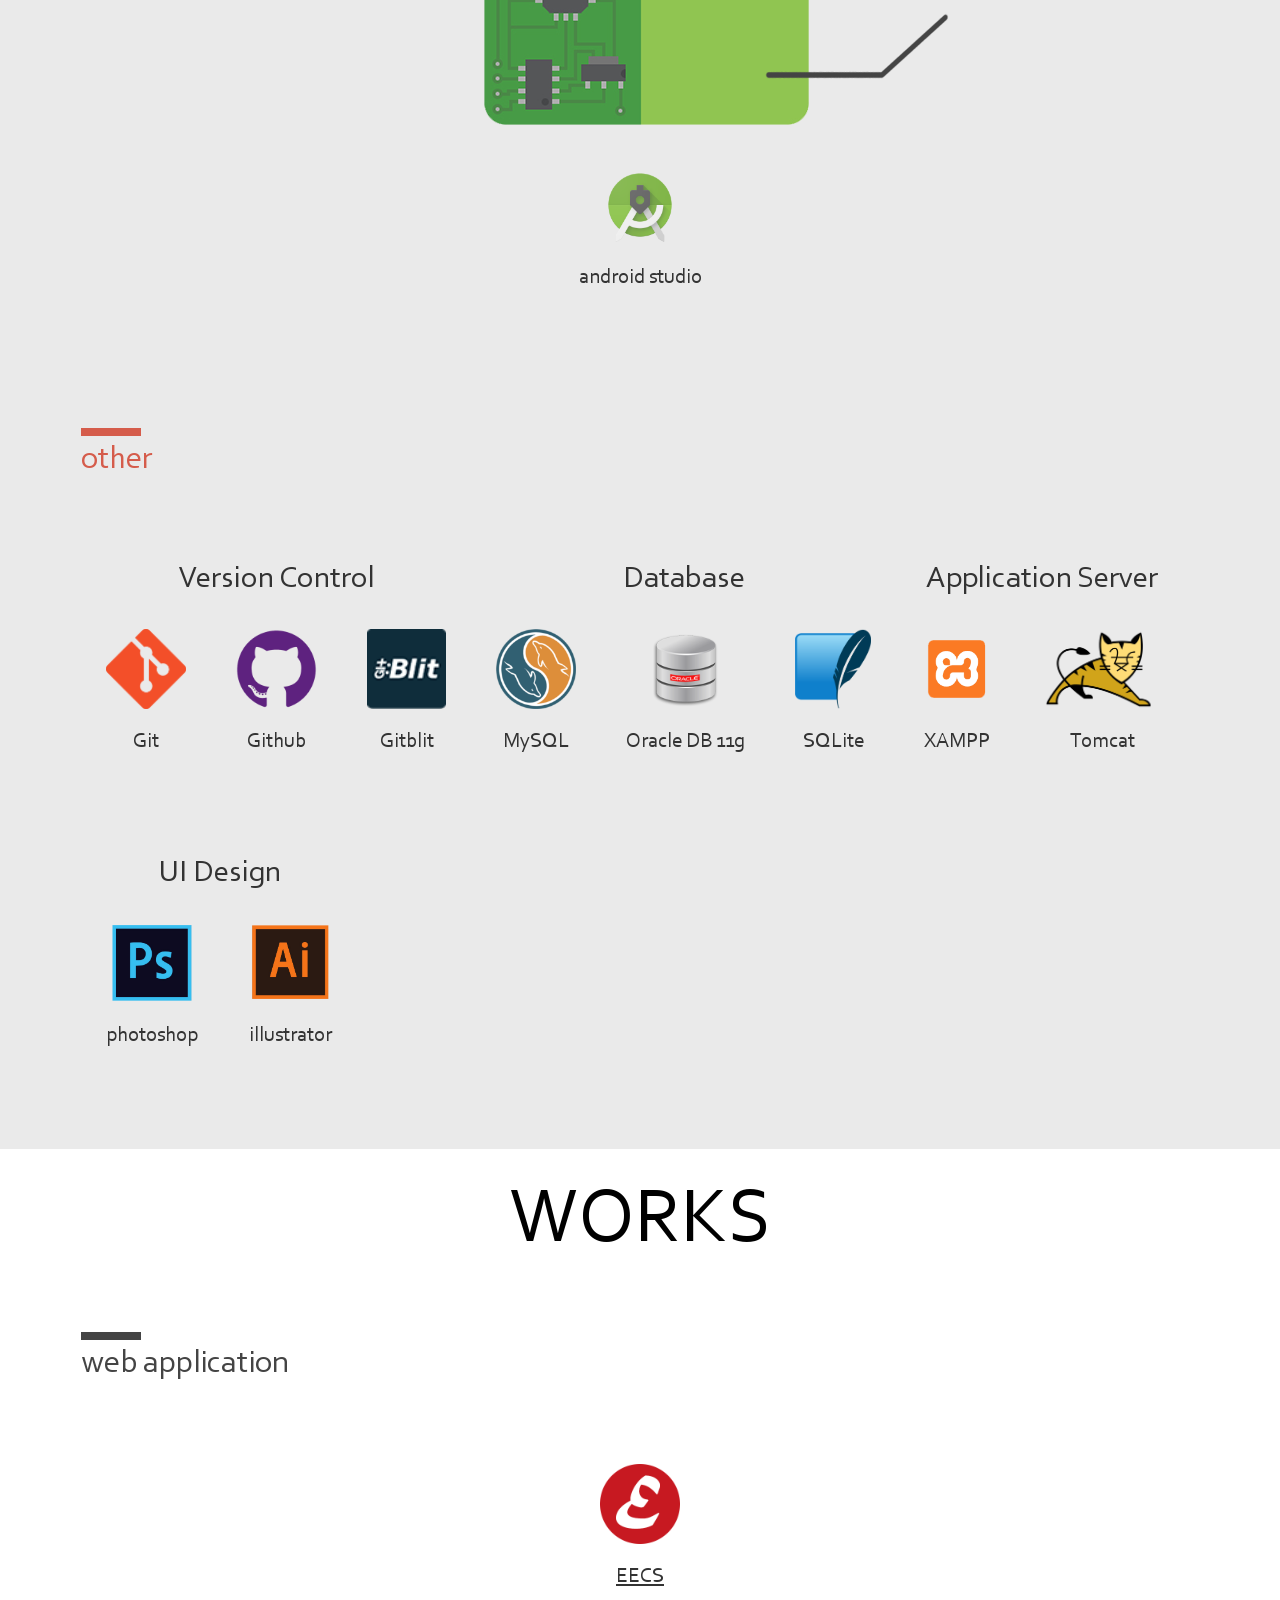
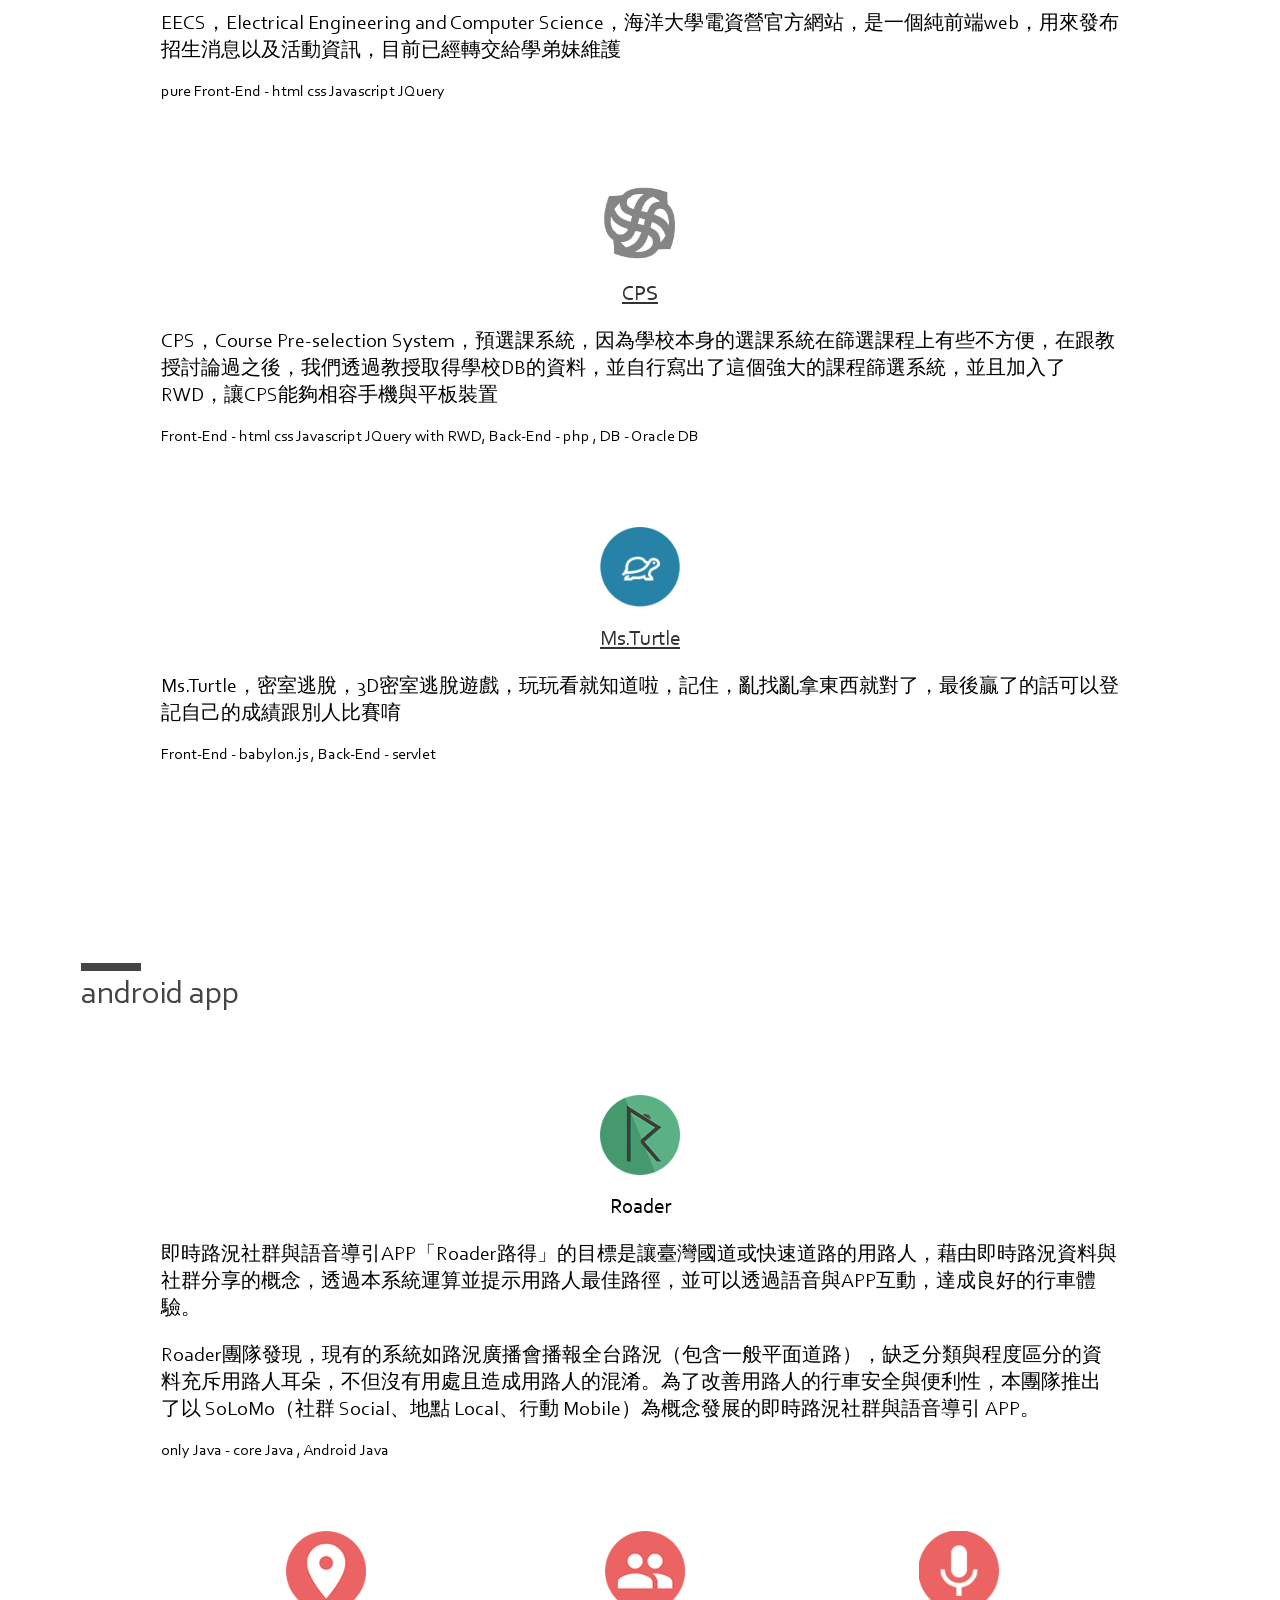
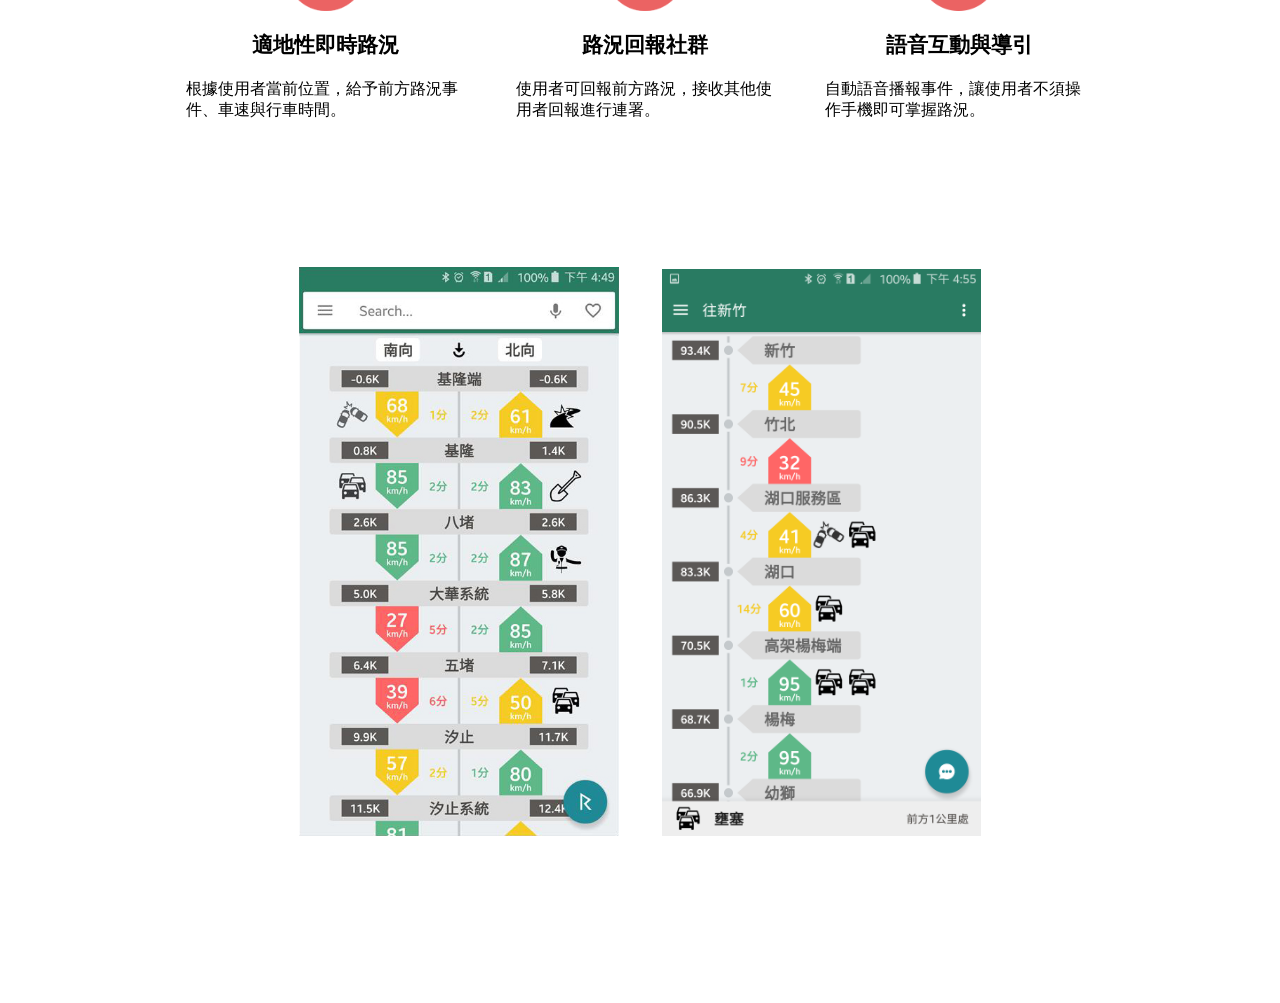
==== commit 6765ff46: "修正細節 修正 web application區塊中的Front-End & Back-End 首字大寫的問題，以及新增一些EECS的敘述" ====
--- a/index.html
+++ b/index.html
@@ -362,22 +362,22 @@
 						<div class="pic">
 							<img class="pic-img" src="pic/EECS.png" alt="EECS">
 							<a href="http://eecs-camp.ntou.edu.tw/" target="blank"><h6 class="pic-name">EECS</h6></a>
-							<p class="works-intro">EECS，Electrical Engineering and Computer Science，海洋大學電資營官方網站，是一個純前端web，目前已經轉交給學弟妹維護</p>
-							<span>pure Front-end - html css javascript JQuery</span>
+							<p class="works-intro">EECS，Electrical Engineering and Computer Science，海洋大學電資營官方網站，是一個純前端web，用來發布招生消息以及活動資訊，目前已經轉交給學弟妹維護</p>
+							<span>pure Front-End - html css Javascript JQuery</span>
 						</div>
 
 						<div class="pic">
 							<img class="pic-img" src="pic/CPS.png" alt="CPS">
 							<a href="http://140.121.196.20:7779/CPS/cps.html" target="blank"><h6 class="pic-name">CPS</h6></a>
 							<p class="works-intro">CPS，Course Pre-selection System，預選課系統，因為學校本身的選課系統在篩選課程上有些不方便，在跟教授討論過之後，我們透過教授取得學校DB的資料，並自行寫出了這個強大的課程篩選系統，並且加入了RWD，讓CPS能夠相容手機與平板裝置</p>
-							<span>Front-end - html css javascript JQuery , Back-end - php , DB - Oracle DB</span>
+							<span>Front-End - html css Javascript JQuery with RWD, Back-End - php , DB - Oracle DB</span>
 						</div>
 
 						<div class="pic">
 							<img class="pic-img" src="pic/Ms.Turtle.png" alt="Ms.Turtle">
 							<a href="http://northbei.github.io/Ms.Turtle/" target="blank"><h6 class="pic-name">Ms.Turtle</h6></a>
 							<p class="works-intro">Ms.Turtle，密室逃脫，3D密室逃脫遊戲，玩玩看就知道啦，記住，亂找亂拿東西就對了，最後贏了的話可以登記自己的成績跟別人比賽唷</p>
-							<span>Front-end - babylon.js , Back-end - servlet</span>
+							<span>Front-End - babylon.js , Back-End - servlet</span>
 						</div>
 					
 				</div>
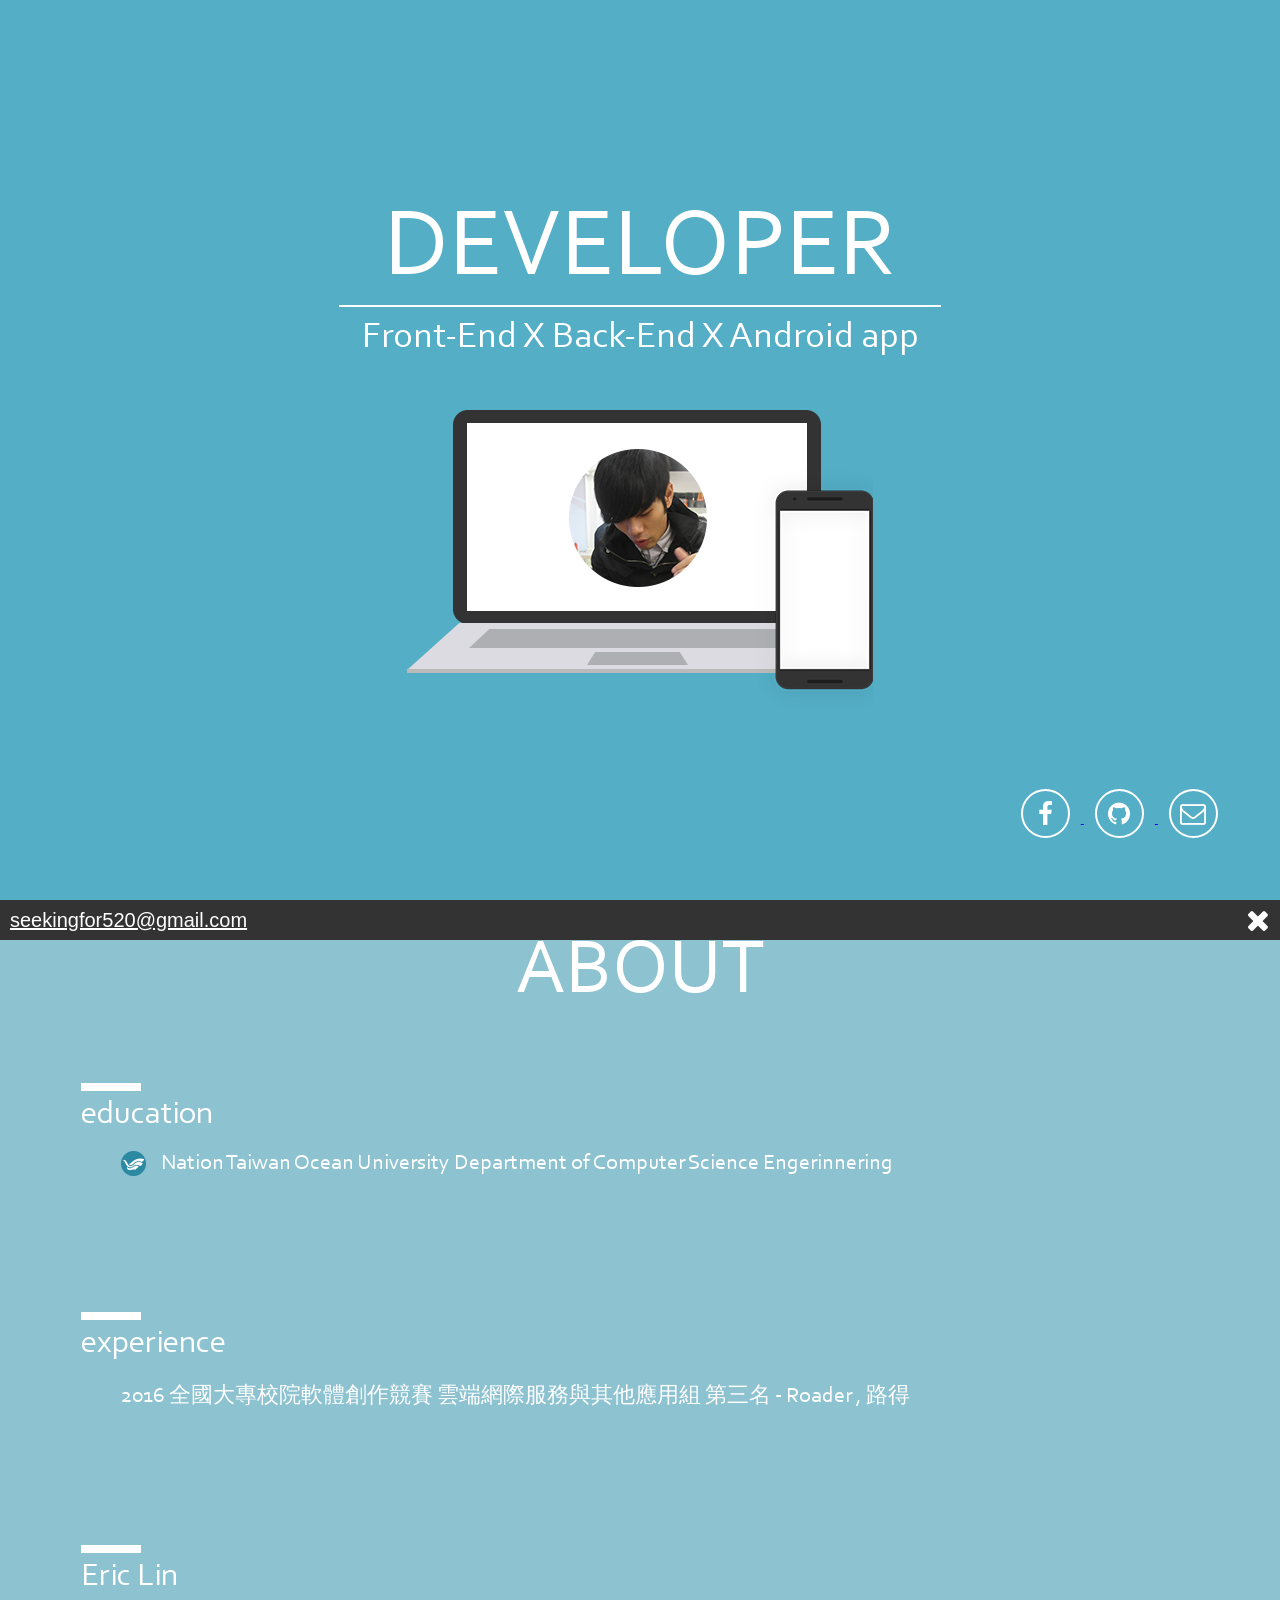
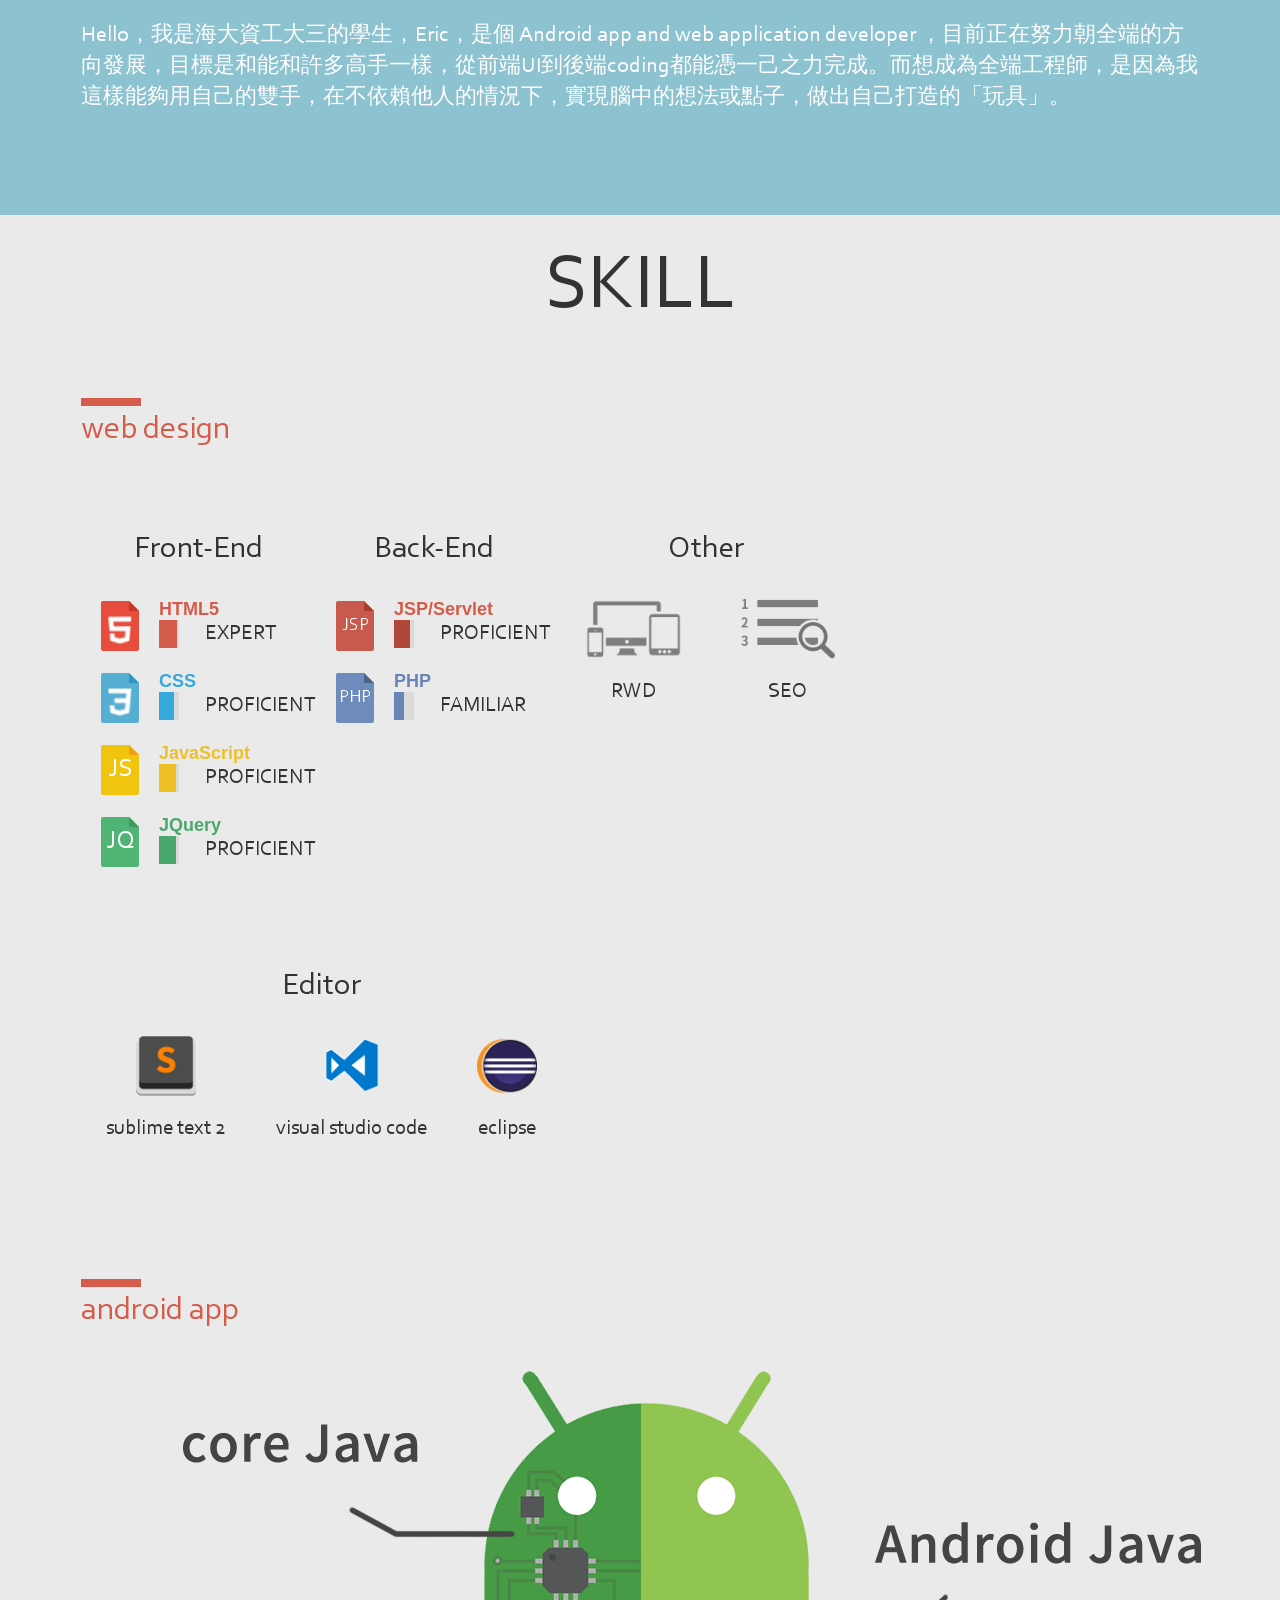
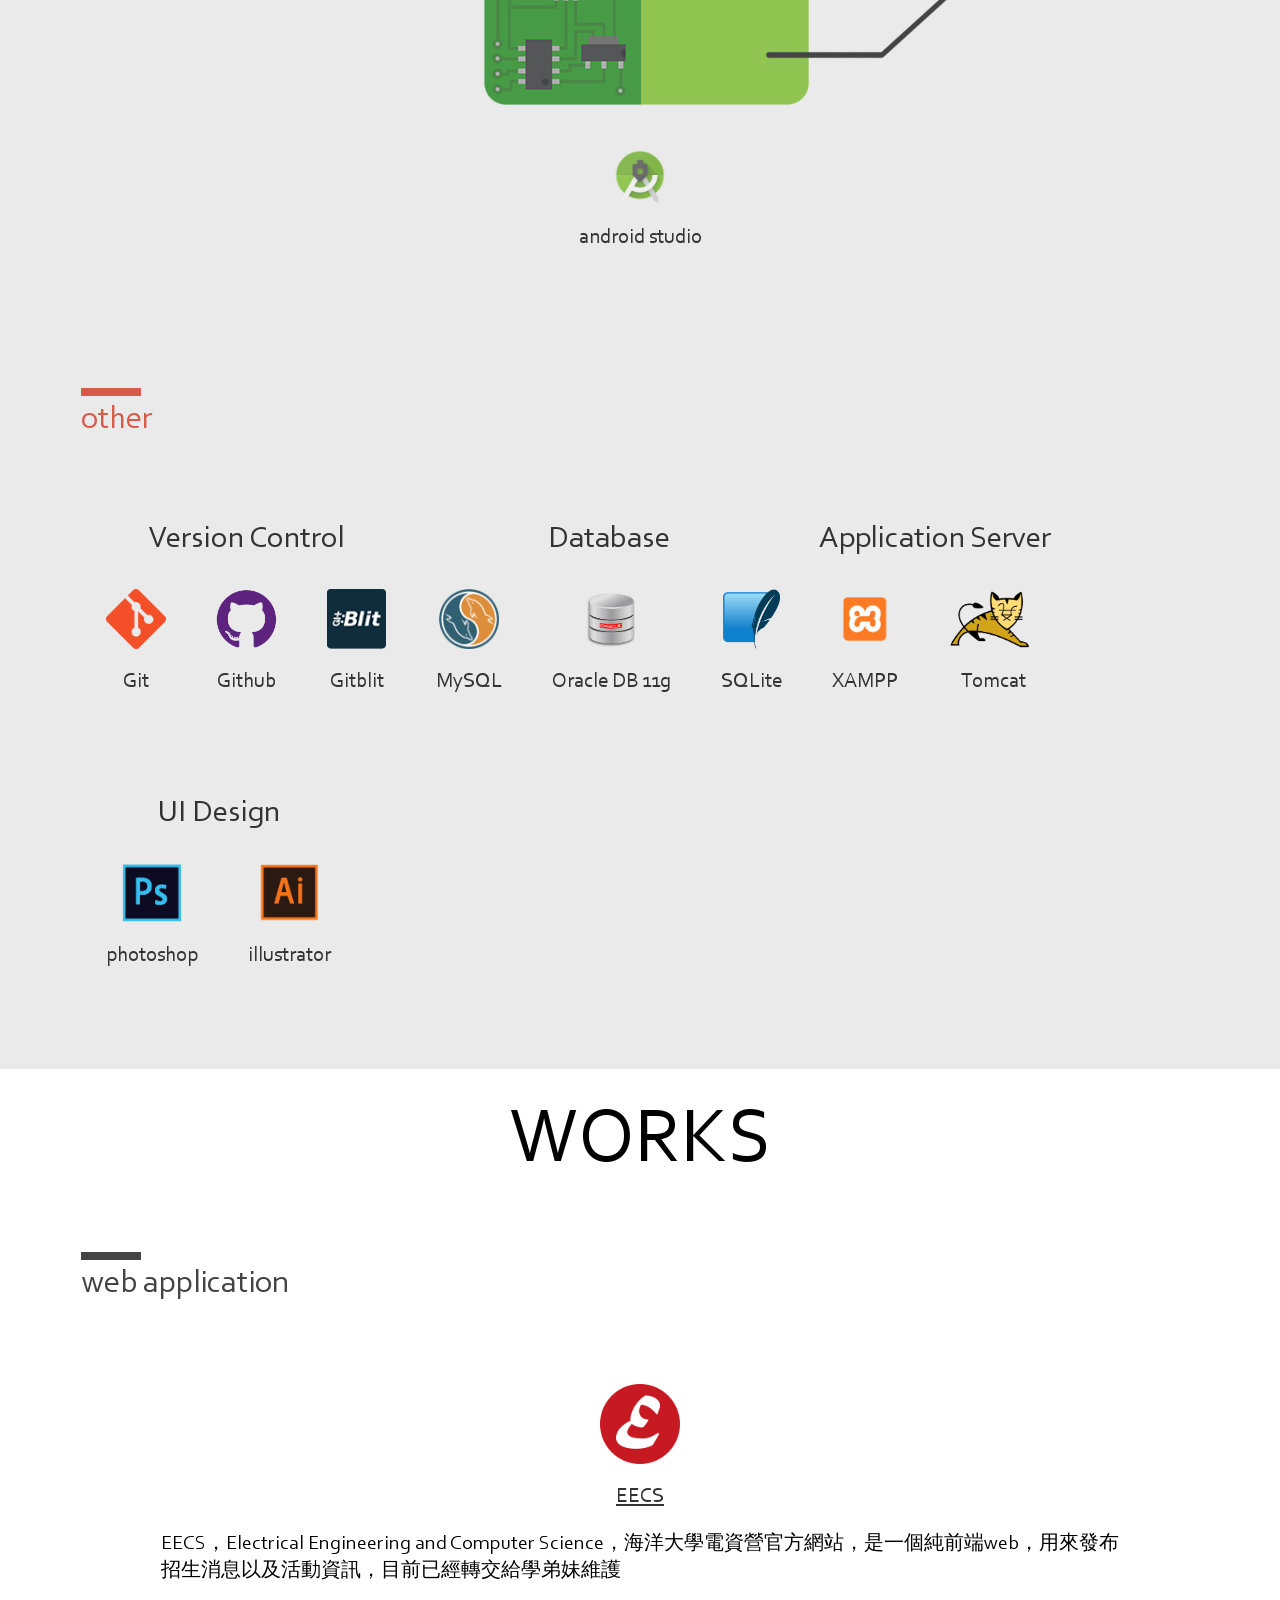
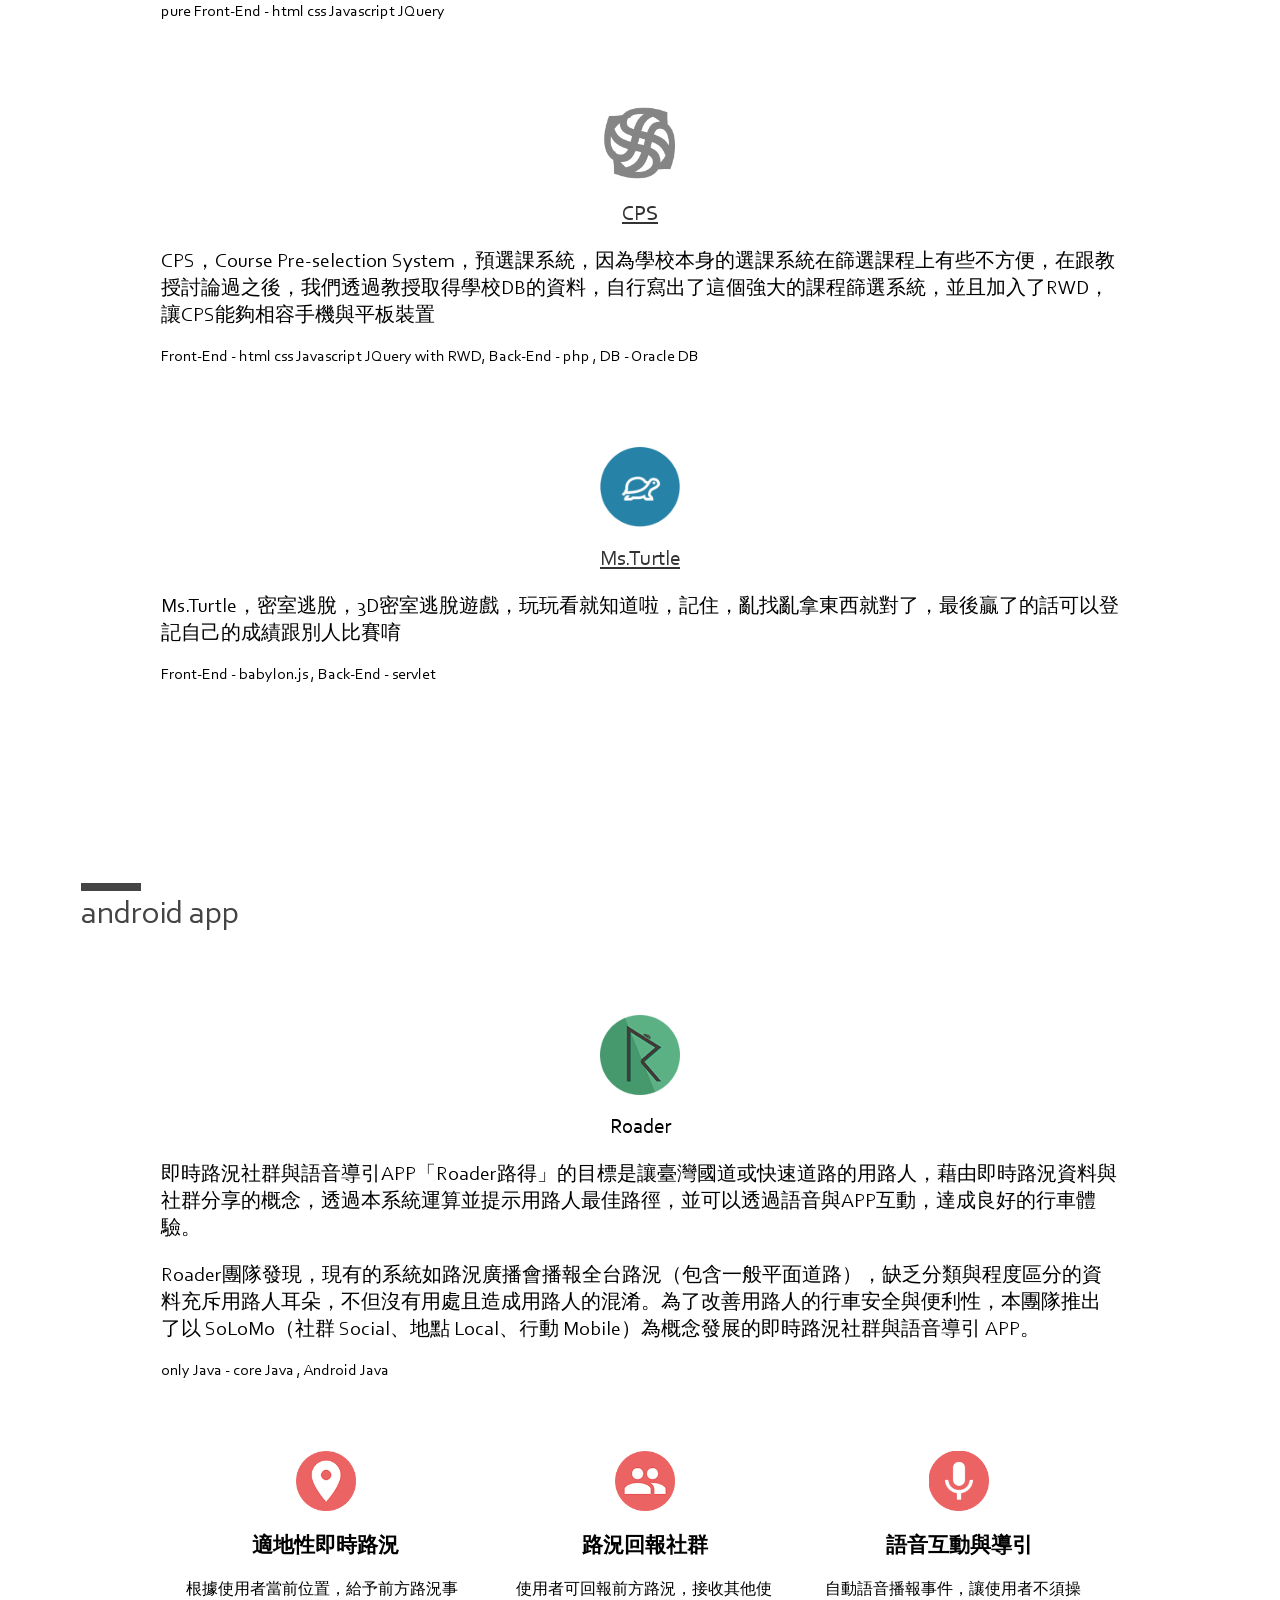
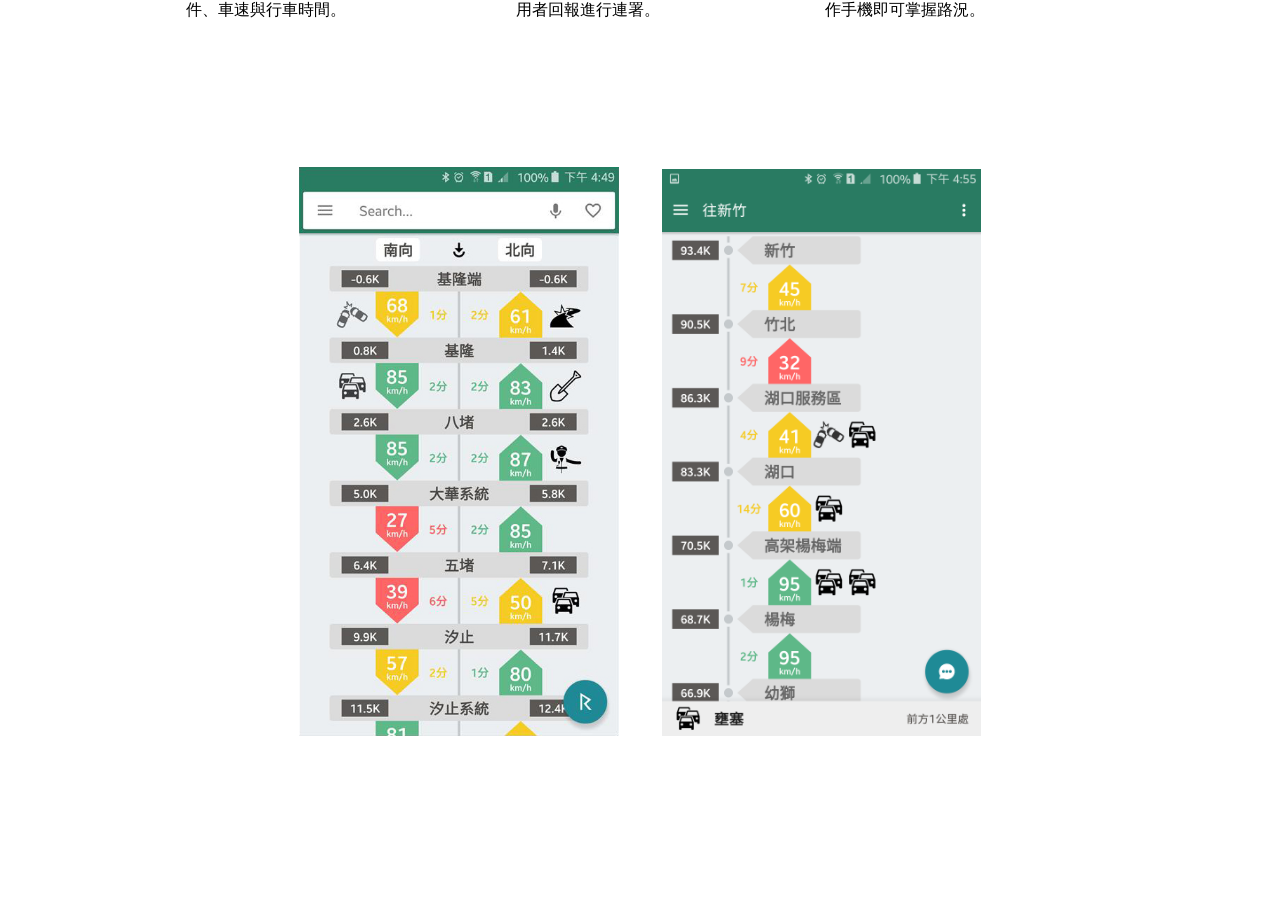
==== commit 68587999: "修正一些小問題 將works的icon pic高度調整回80px height 修改works內cps介紹的文字敘述，加上chrome的scroll bar css 修正XAMPP.png本身圖片透明" ====
--- a/index.html
+++ b/index.html
@@ -360,21 +360,21 @@
 				<div class="article-content">
 							
 						<div class="pic">
-							<img class="pic-img" src="pic/EECS.png" alt="EECS">
+							<img class="pic-img works-img" src="pic/EECS.png" alt="EECS">
 							<a href="http://eecs-camp.ntou.edu.tw/" target="blank"><h6 class="pic-name">EECS</h6></a>
 							<p class="works-intro">EECS，Electrical Engineering and Computer Science，海洋大學電資營官方網站，是一個純前端web，用來發布招生消息以及活動資訊，目前已經轉交給學弟妹維護</p>
 							<span>pure Front-End - html css Javascript JQuery</span>
 						</div>
 
 						<div class="pic">
-							<img class="pic-img" src="pic/CPS.png" alt="CPS">
+							<img class="pic-img works-img" src="pic/CPS.png" alt="CPS">
 							<a href="http://140.121.196.20:7779/CPS/cps.html" target="blank"><h6 class="pic-name">CPS</h6></a>
-							<p class="works-intro">CPS，Course Pre-selection System，預選課系統，因為學校本身的選課系統在篩選課程上有些不方便，在跟教授討論過之後，我們透過教授取得學校DB的資料，並自行寫出了這個強大的課程篩選系統，並且加入了RWD，讓CPS能夠相容手機與平板裝置</p>
+							<p class="works-intro">CPS，Course Pre-selection System，預選課系統，因為學校本身的選課系統在篩選課程上有些不方便，在跟教授討論過之後，我們透過教授取得學校DB的資料，自行寫出了這個強大的課程篩選系統，並且加入了RWD，讓CPS能夠相容手機與平板裝置</p>
 							<span>Front-End - html css Javascript JQuery with RWD, Back-End - php , DB - Oracle DB</span>
 						</div>
 
 						<div class="pic">
-							<img class="pic-img" src="pic/Ms.Turtle.png" alt="Ms.Turtle">
+							<img class="pic-img works-img" src="pic/Ms.Turtle.png" alt="Ms.Turtle">
 							<a href="http://northbei.github.io/Ms.Turtle/" target="blank"><h6 class="pic-name">Ms.Turtle</h6></a>
 							<p class="works-intro">Ms.Turtle，密室逃脫，3D密室逃脫遊戲，玩玩看就知道啦，記住，亂找亂拿東西就對了，最後贏了的話可以登記自己的成績跟別人比賽唷</p>
 							<span>Front-End - babylon.js , Back-End - servlet</span>
@@ -391,7 +391,7 @@
 				</span>
 				<div class="article-content">
 					<div class="pic">
-						<img class="pic-img" src="pic/Roader.png" alt="Roader">
+						<img class="pic-img works-img" src="pic/Roader.png" alt="Roader">
 						<h6 class="pic-name">Roader</h6>
 						<p class="works-intro">即時路況社群與語音導引APP「Roader路得」的目標是讓臺灣國道或快速道路的用路人，藉由即時路況資料與社群分享的概念，透過本系統運算並提示用路人最佳路徑，並可以透過語音與APP互動，達成良好的行車體驗。</p>
 						<p class="works-intro">Roader團隊發現，現有的系統如路況廣播會播報全台路況（包含一般平面道路），缺乏分類與程度區分的資料充斥用路人耳朵，不但沒有用處且造成用路人的混淆。為了改善用路人的行車安全與便利性，本團隊推出了以 SoLoMo（社群 Social、地點 Local、行動 Mobile）為概念發展的即時路況社群與語音導引 APP。</p>
--- a/style.css
+++ b/style.css
@@ -374,7 +374,7 @@
 }
 
 .pic-img{
-    height: 80px;
+    height: 60px;
     display:block;
     margin: auto;
 }
@@ -414,6 +414,10 @@
 
 .pic>a{
     color:#333333;
+}
+
+.works-img{
+    height: 80px;
 }
 
 #works-section>.article>.article-content>.pic{
@@ -454,4 +458,25 @@
     cursor: pointer;
     font-size: 30px;
     margin-top: 5px;
+}
+
+/*scroll bar css*/
+
+::-webkit-scrollbar {
+    width: 10px;
+}
+::-webkit-scrollbar-track {
+    background: #FFF;
+    -webkit-box-shadow: inset 1px 1px 2px rgba(0,0,0,0.1);
+}
+::-webkit-scrollbar-thumb {
+    background: #CCC;
+    -webkit-box-shadow: inset 1px 1px 2px rgba(0,0,0,0.2);
+}
+::-webkit-scrollbar-thumb:hover {
+    background: #AAA;
+}
+::-webkit-scrollbar-thumb:active {
+    background: #888;
+    -webkit-box-shadow: inset 1px 1px 2px rgba(0,0,0,0.3);
 }
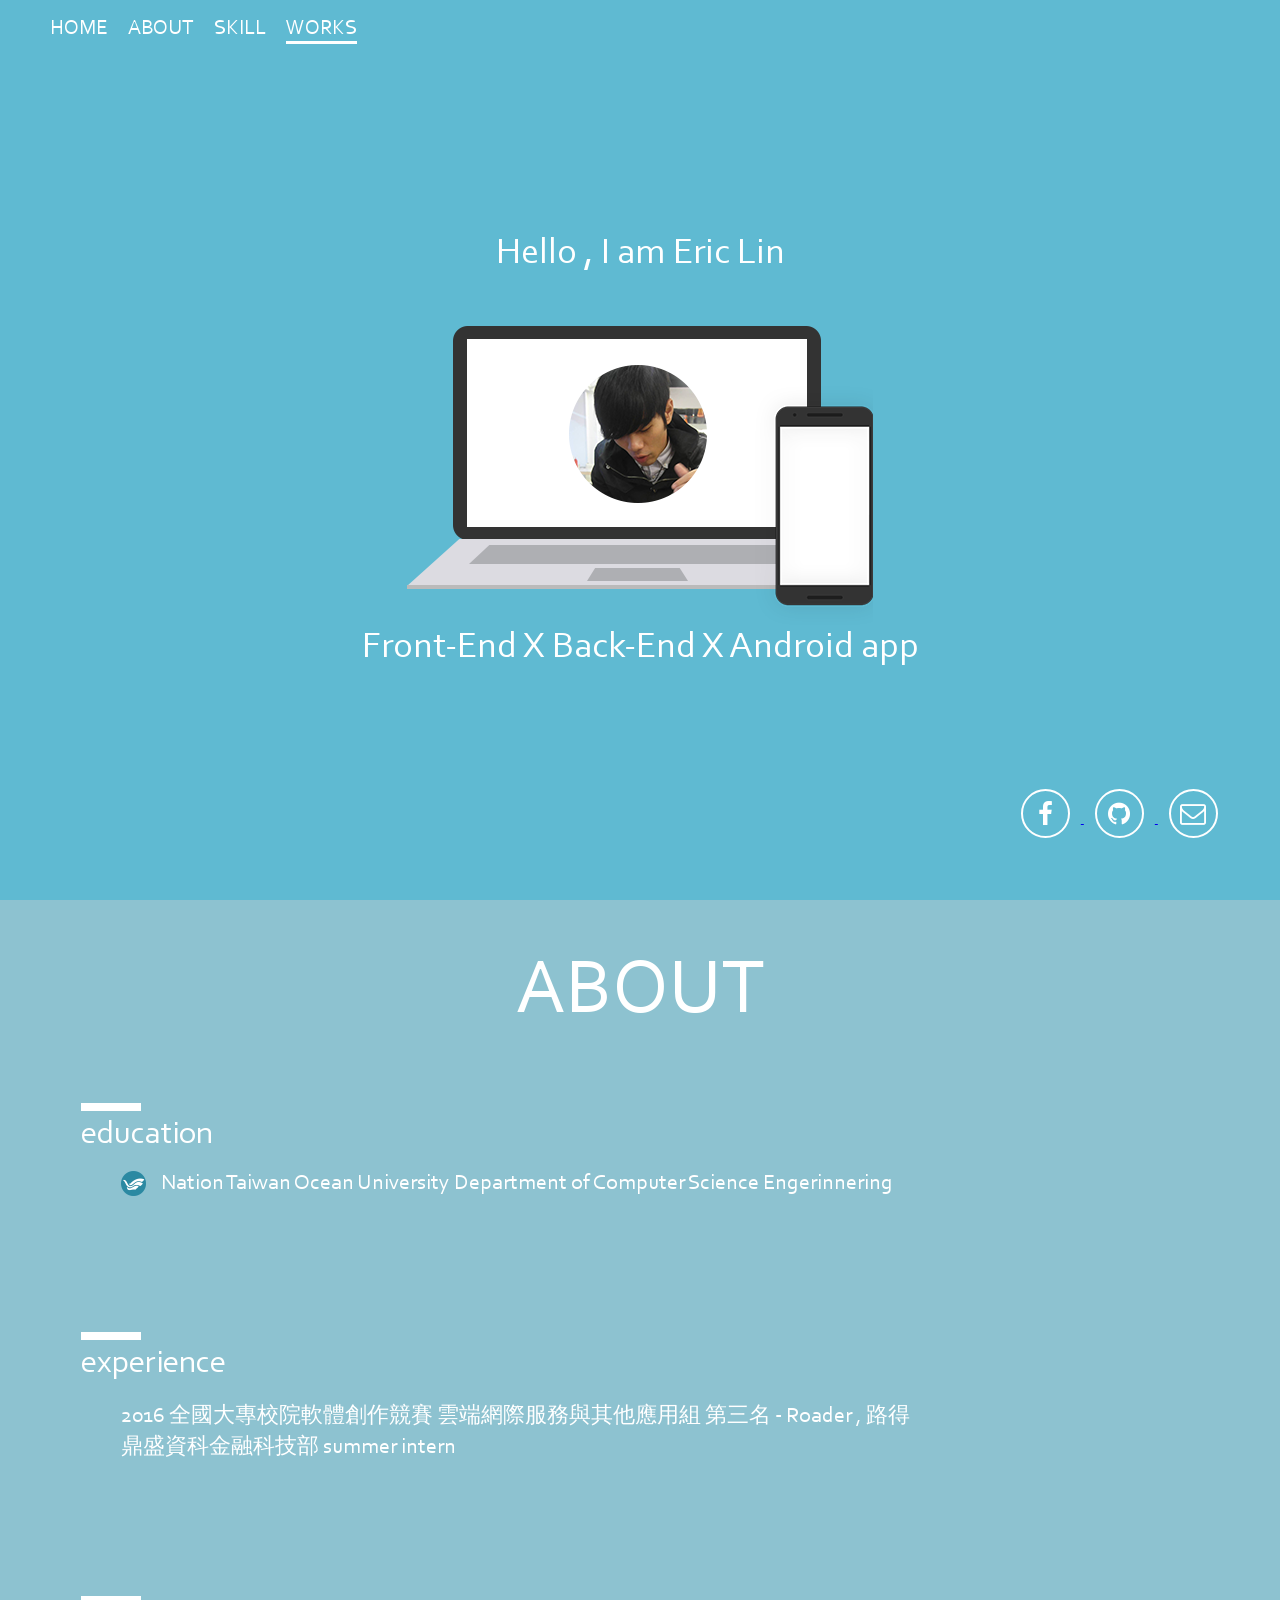
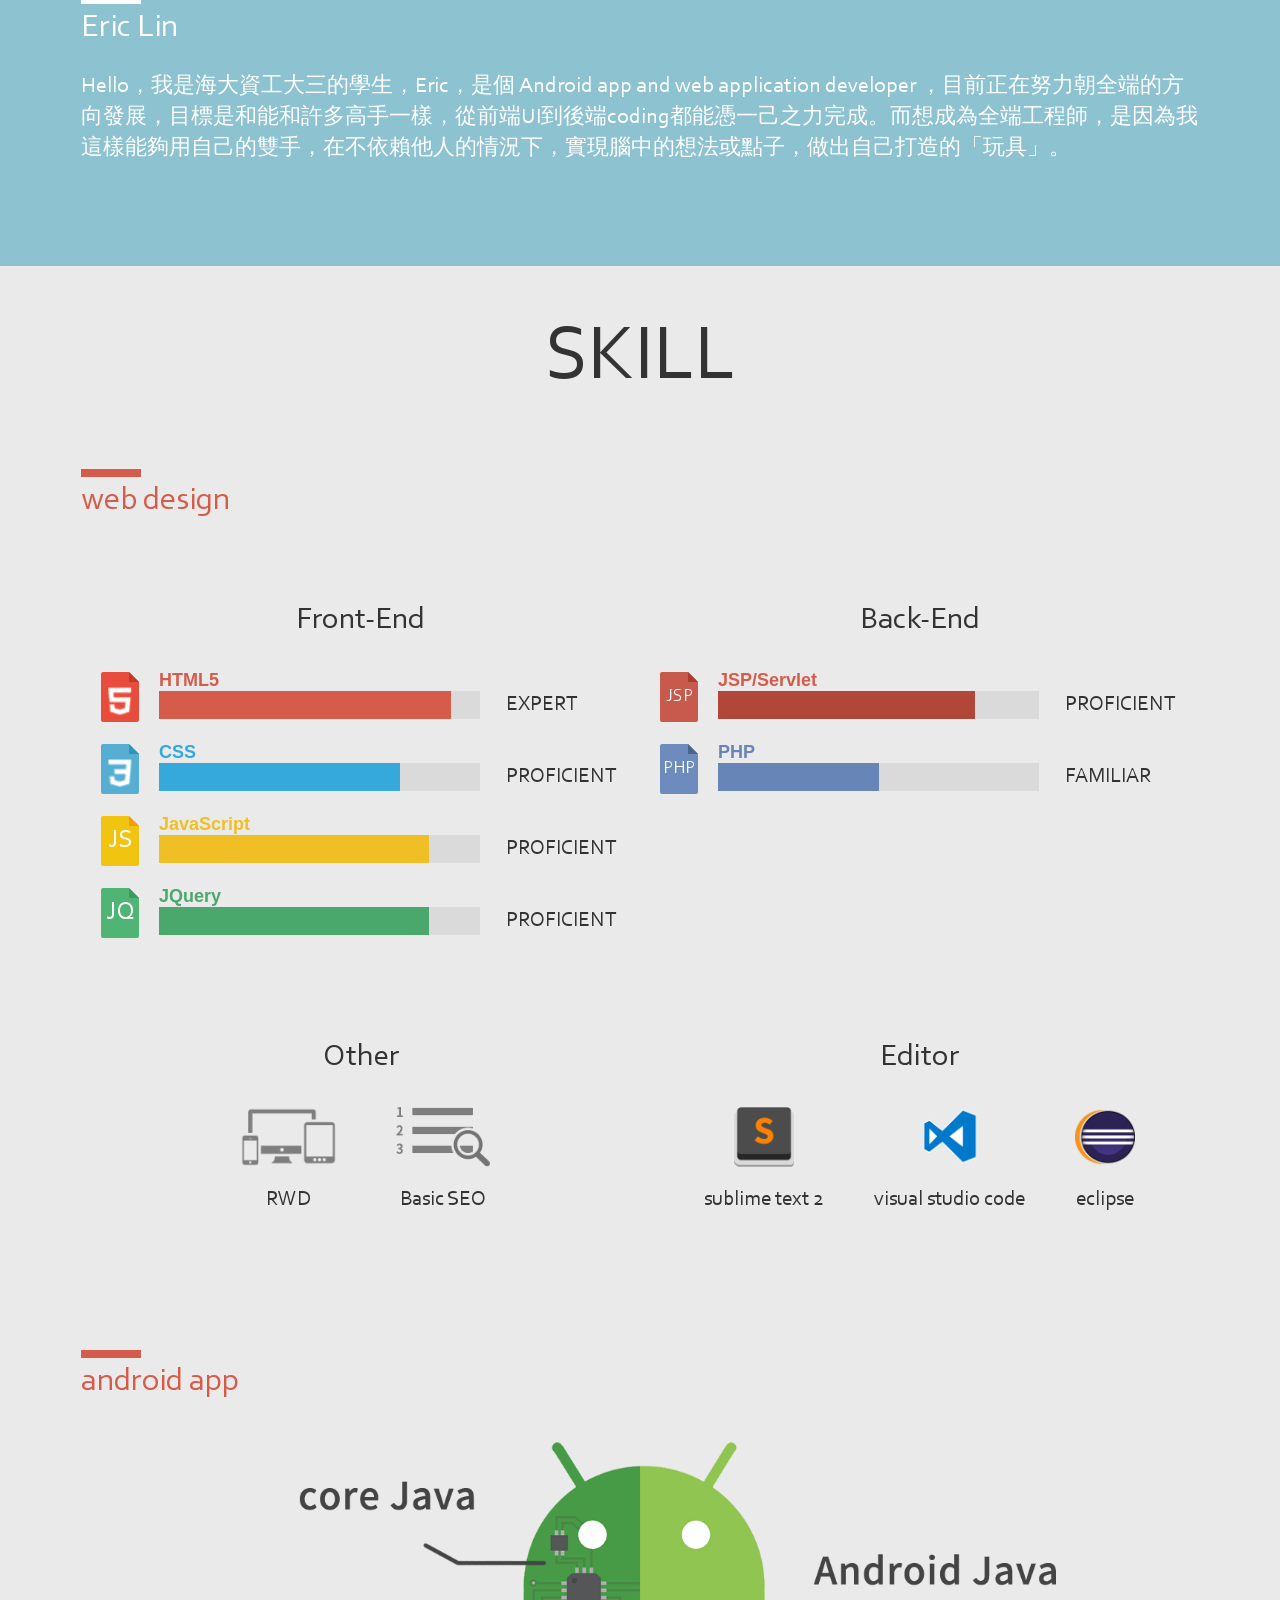
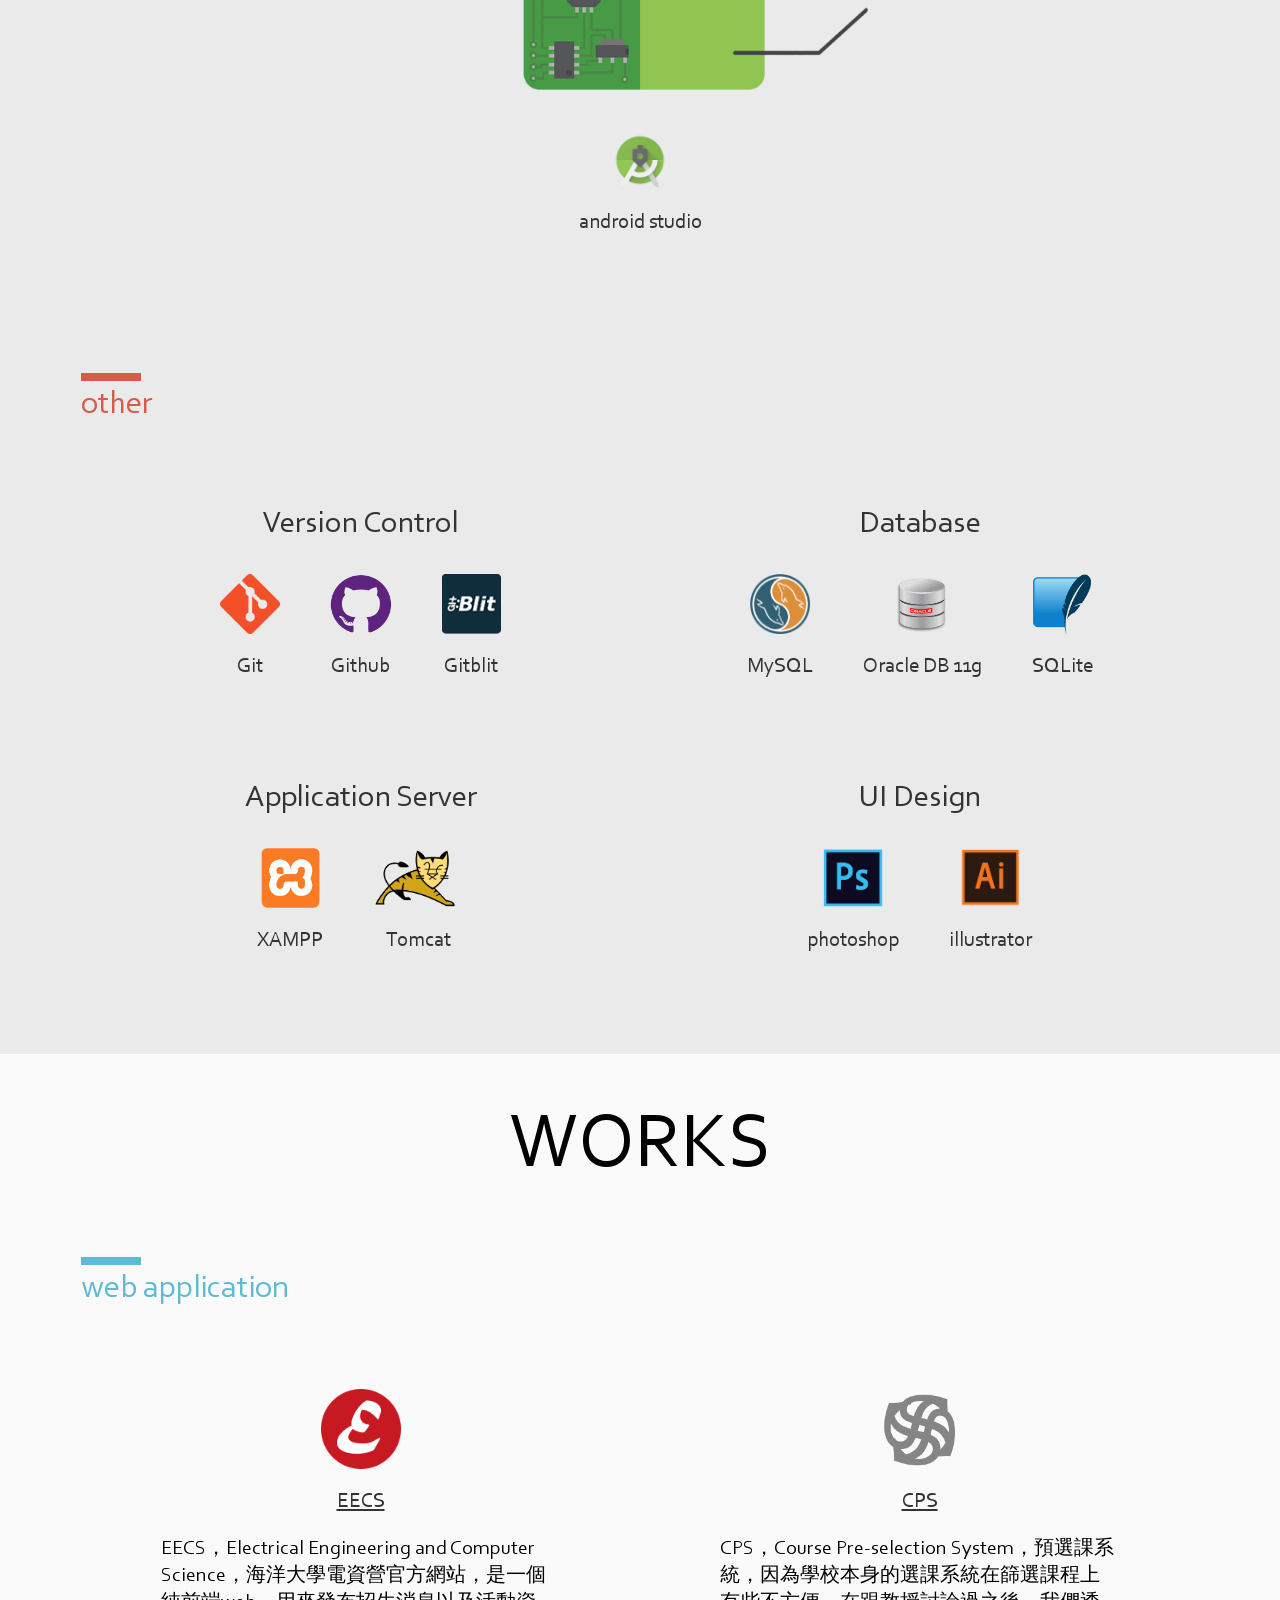
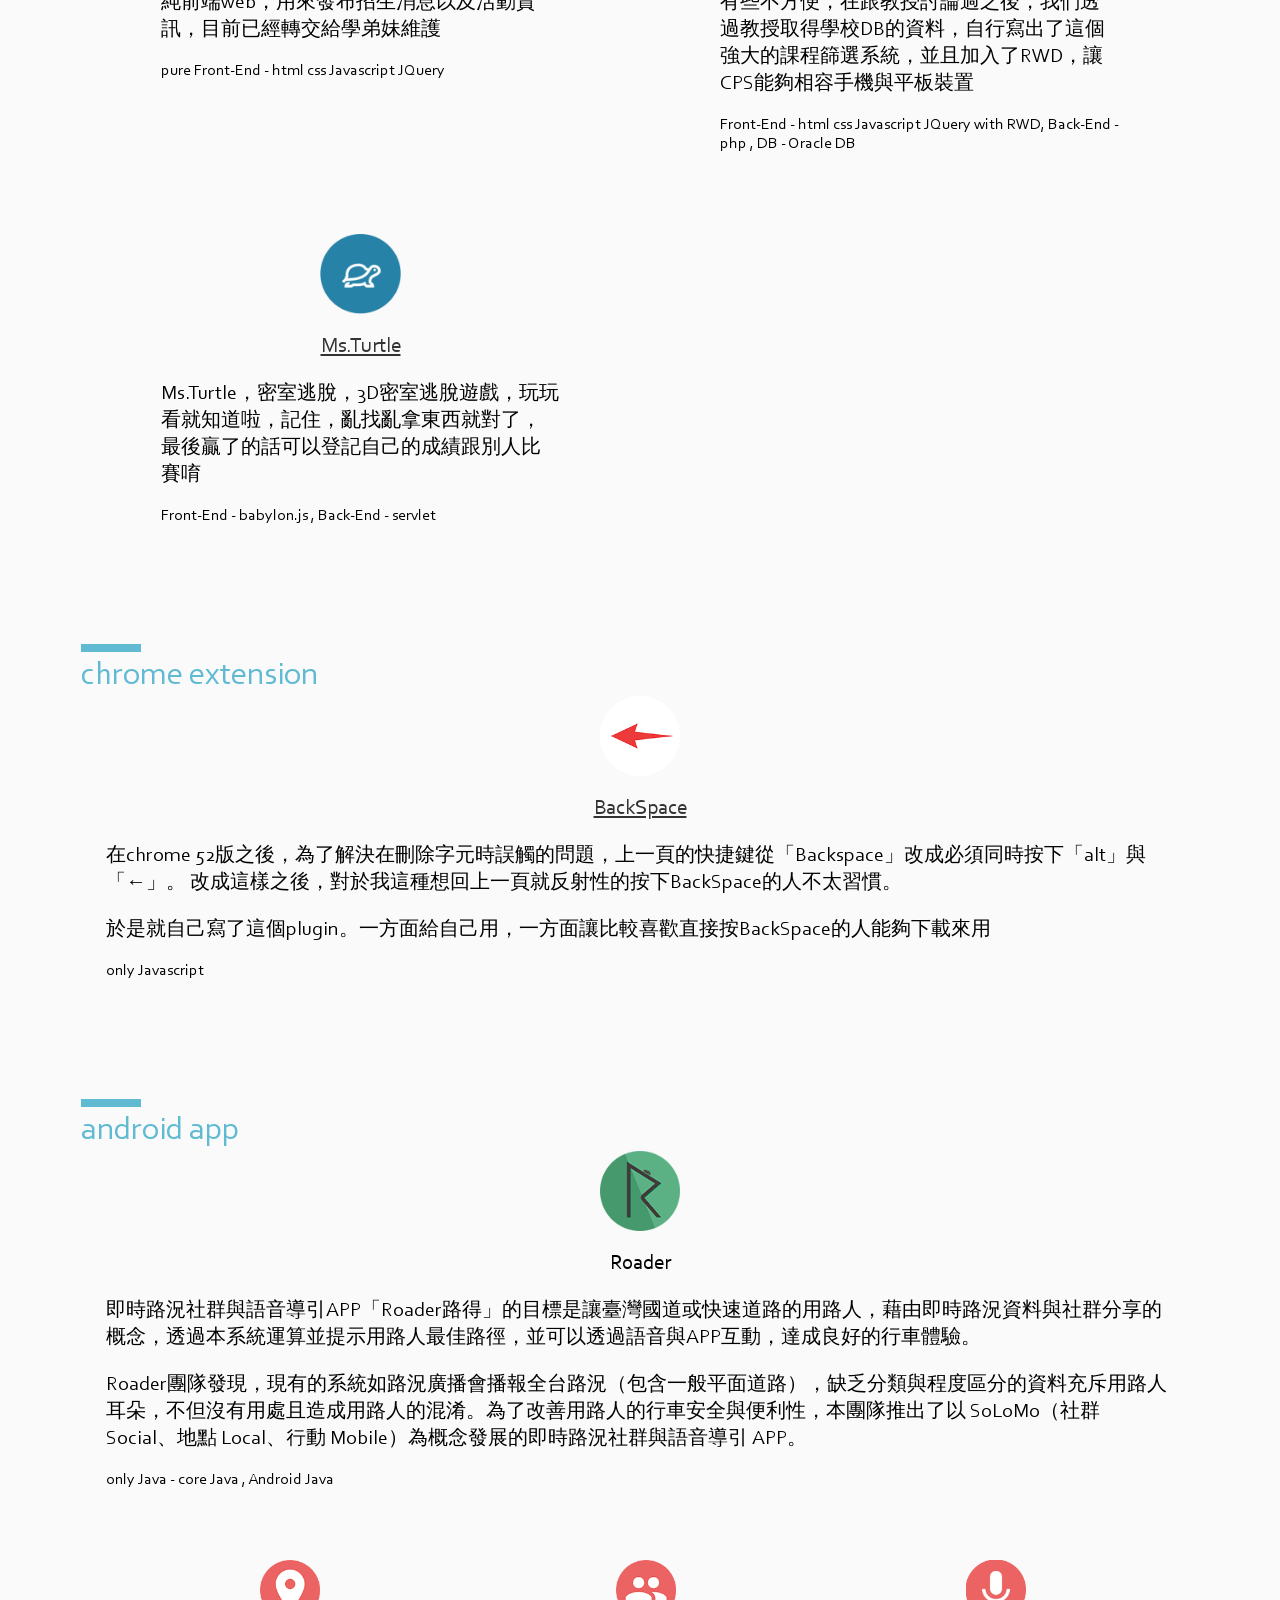
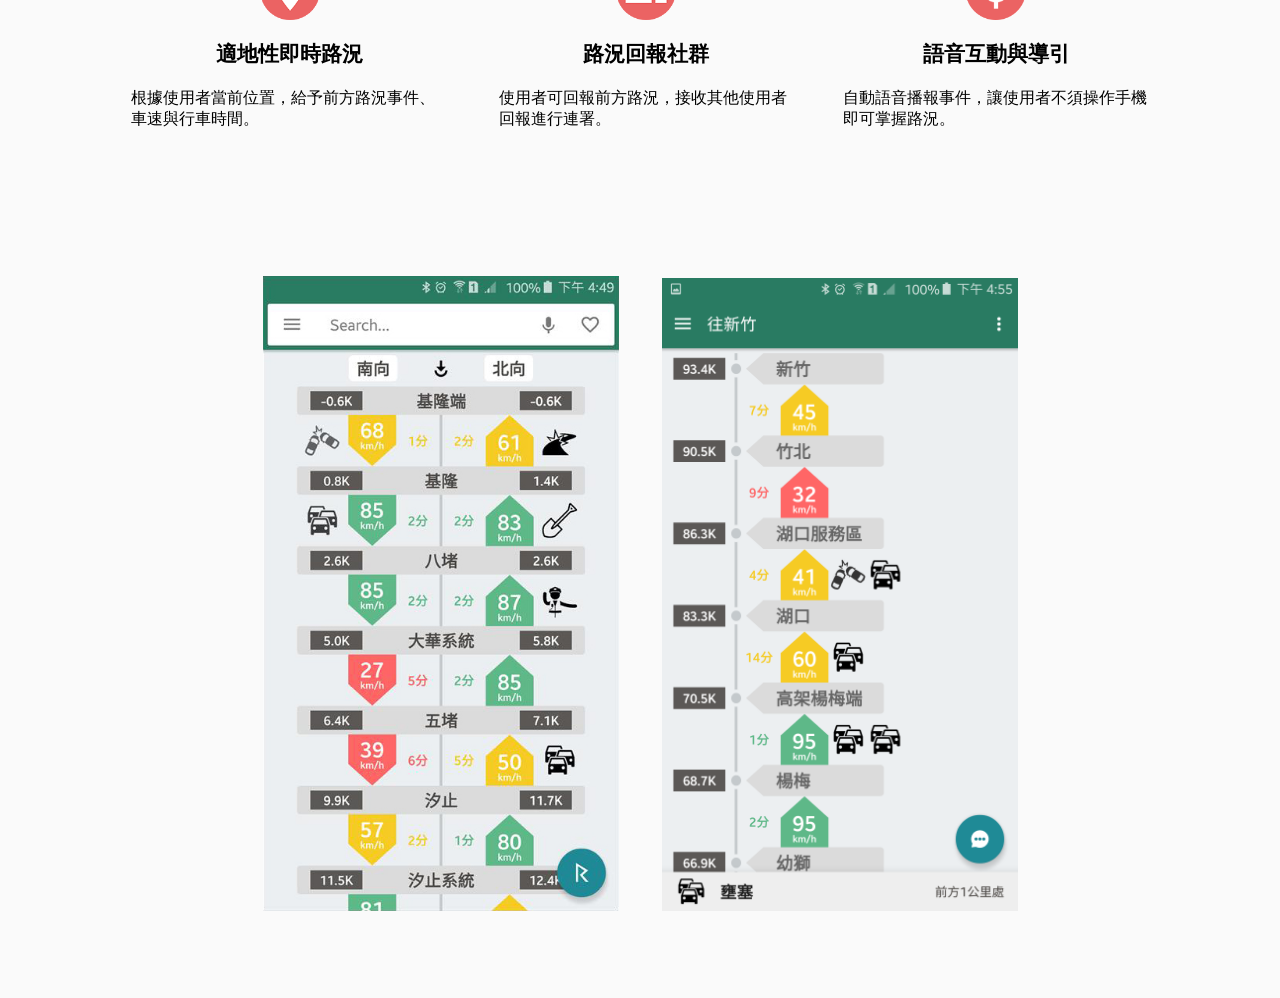
==== commit 5264a136: "更新履歷 1.新增 gitignore file 將某些測試或是準備用的檔案ignore掉 2.WORKS新增chrome extenstion - BackSpace 3.新增facebook og" ====
--- a/index.html
+++ b/index.html
@@ -1,26 +1,38 @@
 <!DOCTYPE>
 <html>
 	<head>
-	  <meta charset="utf-8">
-	  <meta name="viewport" content="width=device-width, initial-scale=1">
+		<meta property="og:image" content="https://northbei.github.io/resume/pic/og/preview_large.jpg">
+		<meta property="og:title" content="Hello, I am Eric Lin">
+		<meta property="og:description" content="I want to be a Full Stack Developer and Maker">
+		<meta property="og:url" content="https://northbei.github.io/resume/index.html">	
+		<meta charset="utf-8">
+	  	<meta name="viewport" content="width=device-width, initial-scale=1">
 		<link rel="stylesheet" type="text/css" href="style.css">
 		<link rel="stylesheet" type="text/css" href="rwd.css">
 		<link rel="stylesheet" href="font-awesome/css/font-awesome.min.css">
-	  <title>Eric Lin</title>
+		<title>Eric Lin</title>
 	</head>
 	<body>
-		<!--start section-->
-		<section class="section" id="start-section">
+		<!--home section-->
+		<section class="section" id="home-section">
+			<nav id="nav">
+				<ul>
+					<li class="nav_item" data-page="#home-section">HOME</li>
+					<li class="nav_item" data-page="#about-section">ABOUT</li>
+					<li class="nav_item" data-page="#skill-section">SKILL</li>
+					<li class="nav_item" data-page="#works-section">WORKS</li>
+				</ul>
+			</nav>
 			<span id="center-wrapper">
-				<div id="solgan">
-					<h1 id="solgan-main">DEVELOPER</h1>
-					<hr id="solgan-line">
-					<h3 id="solgan-sub">Front-End X Back-End X Android app</h3>
-				</div>
+				<h3 class="solgan">Hello , I am Eric Lin</h3>
 				<img id="device" src="pic/device.png" alt="computer&android phone">
+				<h3 class="solgan">Front-End X Back-End X Android app</h3>
 			</span>
-
+			
 			<div id="circles-wrapper">
+				<div id="email_dialog">
+					seekingfor520@gmail.com
+				</div>
 				<a href="https://www.facebook.com/profile.php?id=100002020489307">
 					<div class="info-circle">
 						<i class="fa fa-facebook" aria-hidden="true"></i>
@@ -34,7 +46,9 @@
 				<div class="info-circle" id="email">
 					<i class="fa fa-envelope-o" aria-hidden="true"></i>
 				</div>
+				
 			</div>
+			
 		</section>
 		<!--about section-->
 		<section class="section" id="about-section">
@@ -63,6 +77,9 @@
 						<li>
 							2016 全國大專校院軟體創作競賽 雲端網際服務與其他應用組 第三名 - Roader , 路得 
 						</li>	
+						<li>
+							鼎盛資科金融科技部 summer intern 
+						</li>
 					</ul>
 				</div>
 			</article>
@@ -219,7 +236,7 @@
 
 							<div class="pic">
 								<img class="pic-img" src="pic/SEO.png" alt="SEO">
-								<h6 class="pic-name">SEO</h6>
+								<h6 class="pic-name">Basic SEO</h6>
 							</div>
 						</div>
 
@@ -357,7 +374,7 @@
 					<hr class="article-line">
 					<h2 class="article-title">web application</h2>
 				</span>
-				<div class="article-content">
+				<div class="article-content web-app-content">
 							
 						<div class="pic">
 							<img class="pic-img works-img" src="pic/EECS.png" alt="EECS">
@@ -382,6 +399,22 @@
 					
 				</div>
 			</article>
+<!--chrome extension-->
+			<article class="article">
+				<span class="works-secondary-color">
+					<hr class="article-line">
+					<h2 class="article-title">chrome extension</h2>
+				</span>
+				<div class="article-content">
+					<div class="pic">
+						<img class="pic-img works-img" src="pic/BackSpace.png" alt="Roader">
+						<a href="https://chrome.google.com/webstore/detail/backspace/hlipjhnplogjbmafbjifidjlnecnikhj?utm_source=chrome-ntp-icon"><h6 class="pic-name">BackSpace</h6></a>
+						<p class="works-intro">在chrome 52版之後，為了解決在刪除字元時誤觸的問題，上一頁的快捷鍵從「Backspace」改成必須同時按下「alt」與「←」。
+改成這樣之後，對於我這種想回上一頁就反射性的按下BackSpace的人不太習慣。
+<p class="works-intro">於是就自己寫了這個plugin。一方面給自己用，一方面讓比較喜歡直接按BackSpace的人能夠下載來用</p>
+						<span class="works-skill">only Javascript</span>
+				</div>
+		</article>
 
 <!--android app-->
 			<article class="article">
@@ -425,12 +458,7 @@
 		</article>
 		<!--contact me section-->
 		<section></section>
-		<div id="email_slide_bar">
-			<a href="mailto:seekingfor520@gmail.com?Subject=Hello Eric Lin" target="blank">seekingfor520@gmail.com</a>
-			<div id="close_slide">
-				<i class="fa fa-times" aria-hidden="true"></i>
-			</div>
-		</div>
+		
 		<script src="https://code.jquery.com/jquery-3.0.0.js"></script>
 		<script src="js/script.js"></script>
 	</body>
--- a/style.css
+++ b/style.css
@@ -23,8 +23,9 @@
     box-sizing: border-box;
 }
 
-#start-section{
-    background-color: #53aec6;
+#home-section{
+    /*background-color: #53aec6;*/
+    background-color: #5fbad2;
     height: 100vh;
     padding: 0;
     display:flex;
@@ -32,26 +33,47 @@
     justify-content:center;
 }
 
-#solgan{
+#nav{
+    position: fixed;
+    top: 0;
+    left: 0;
+    width: 100%;
+    /*background-color: rgba(255,255,255,0.4);*/
+    /*background-color: rgb(255,255,255);*/
+    /*box-shadow: 0px -1px 9px 1px #444;*/
+    z-index: 3;
+}
+
+#nav>ul{
+    display: flex;
+}
+
+.nav_item{
+    font-size: 21px;
+    color: #444444;
+    list-style: none;
+    padding: 0 10px;
+    color: white;
+    cursor: pointer;
+}
+
+.nav_item:hover:after,.nav_active:after{
+    background-color: white;
+}
+
+.nav_item::after{
+    height: 3px;
+    width: 100%;
+    display: block;
+    content:"";
+}
+
+.solgan{
     color: white;
     font-weight:400;
     text-align:center;
     margin:0px auto;
     font-family: corbel_normal;
-}
-#solgan-main{
-    font-size:97px;
-    font-weight:initial;
-    margin: 0;
-    margin-bottom: -12px;
-}
-#solgan-line{
-    height:2px;
-    border-width:0;color:white;
-    width:47vw;
-    background-color:white
-}
-#solgan-sub{
     font-size: 37px;
     font-weight:initial;
     margin: 0;
@@ -90,6 +112,29 @@
     color:#036b87;
     border-color:#036b87;
 }
+
+#email_dialog{
+    position: relative;
+    top: -11px;
+    background-color: white;
+    border-radius: 10px;
+    padding: 20px;
+    display: none;
+    font-size: 15px;
+}
+
+#email_dialog:after{
+    content: "";
+    width: 0;
+    height: 0;
+    border-style: solid;
+    border-width: 10px 10px 0 10px;
+    border-color: white transparent transparent transparent;
+    position: absolute;
+    bottom: -9px;
+    right: 27px;
+}
+
 /*ABOUT*/
 #about-section{
     color:white;
@@ -100,6 +145,7 @@
     margin: 0;
     text-align: center;
     font-size: 78px;
+    margin-top: 20px;
     /*padding: 26px 0 10px 0;*/
 }
 
@@ -167,7 +213,8 @@
 }
 
 .subitem{
-    width: calc((100%-110px)/2);
+    /*width: calc((100%-110px)/2);*/
+    width: 50%;
     margin-top: 50px;
 }
 
@@ -388,6 +435,7 @@
 #android_mother_board{
     display: block;
     margin: 40px auto;
+    width: 65vw;
 }
 
 #android_studio{
@@ -396,12 +444,12 @@
 
 /*--------------work temp start-----------------------*/
 #works-section{
-
+    background-color: #fafafa;
 }
 
 .works-secondary-color{
-    color:#444444;
-    background-color:#444444;
+    color:#5fbad2;
+    background-color:#5fbad2;
 }
 
 .works-intro{
@@ -419,9 +467,14 @@
 .works-img{
     height: 80px;
 }
-
-#works-section>.article>.article-content>.pic{
+.web-app-content{
+    display: flex;
+    flex-wrap:wrap;
+}
+.web-app-content>.pic{
     margin: 80px;
+    margin-bottom: 0;
+    width: calc(50% - 160px);
 }
 .roader-intro{
     flex-wrap: nowrap;
@@ -432,34 +485,6 @@
     width:calc(100%/3);
     display: inline-block;
 }
-/*-----------------temp end--------------------*/
-
-#email_slide_bar{
-    height:40px;
-    background-color: #333333;
-    position: fixed;
-    bottom: -40px;
-    font-family: sans-serif;
-    width: 100%;
-	left: 0;
-}
-
-#email_slide_bar>a,#close_slide{
-    vertical-align: middle;
-    color: white;
-    font-size: 20px;
-    line-height: 40px;
-    height: 40px;
-    margin: 0 10px;
-}
-
-#close_slide{
-    float:right;
-    cursor: pointer;
-    font-size: 30px;
-    margin-top: 5px;
-}
-
 /*scroll bar css*/
 
 ::-webkit-scrollbar {
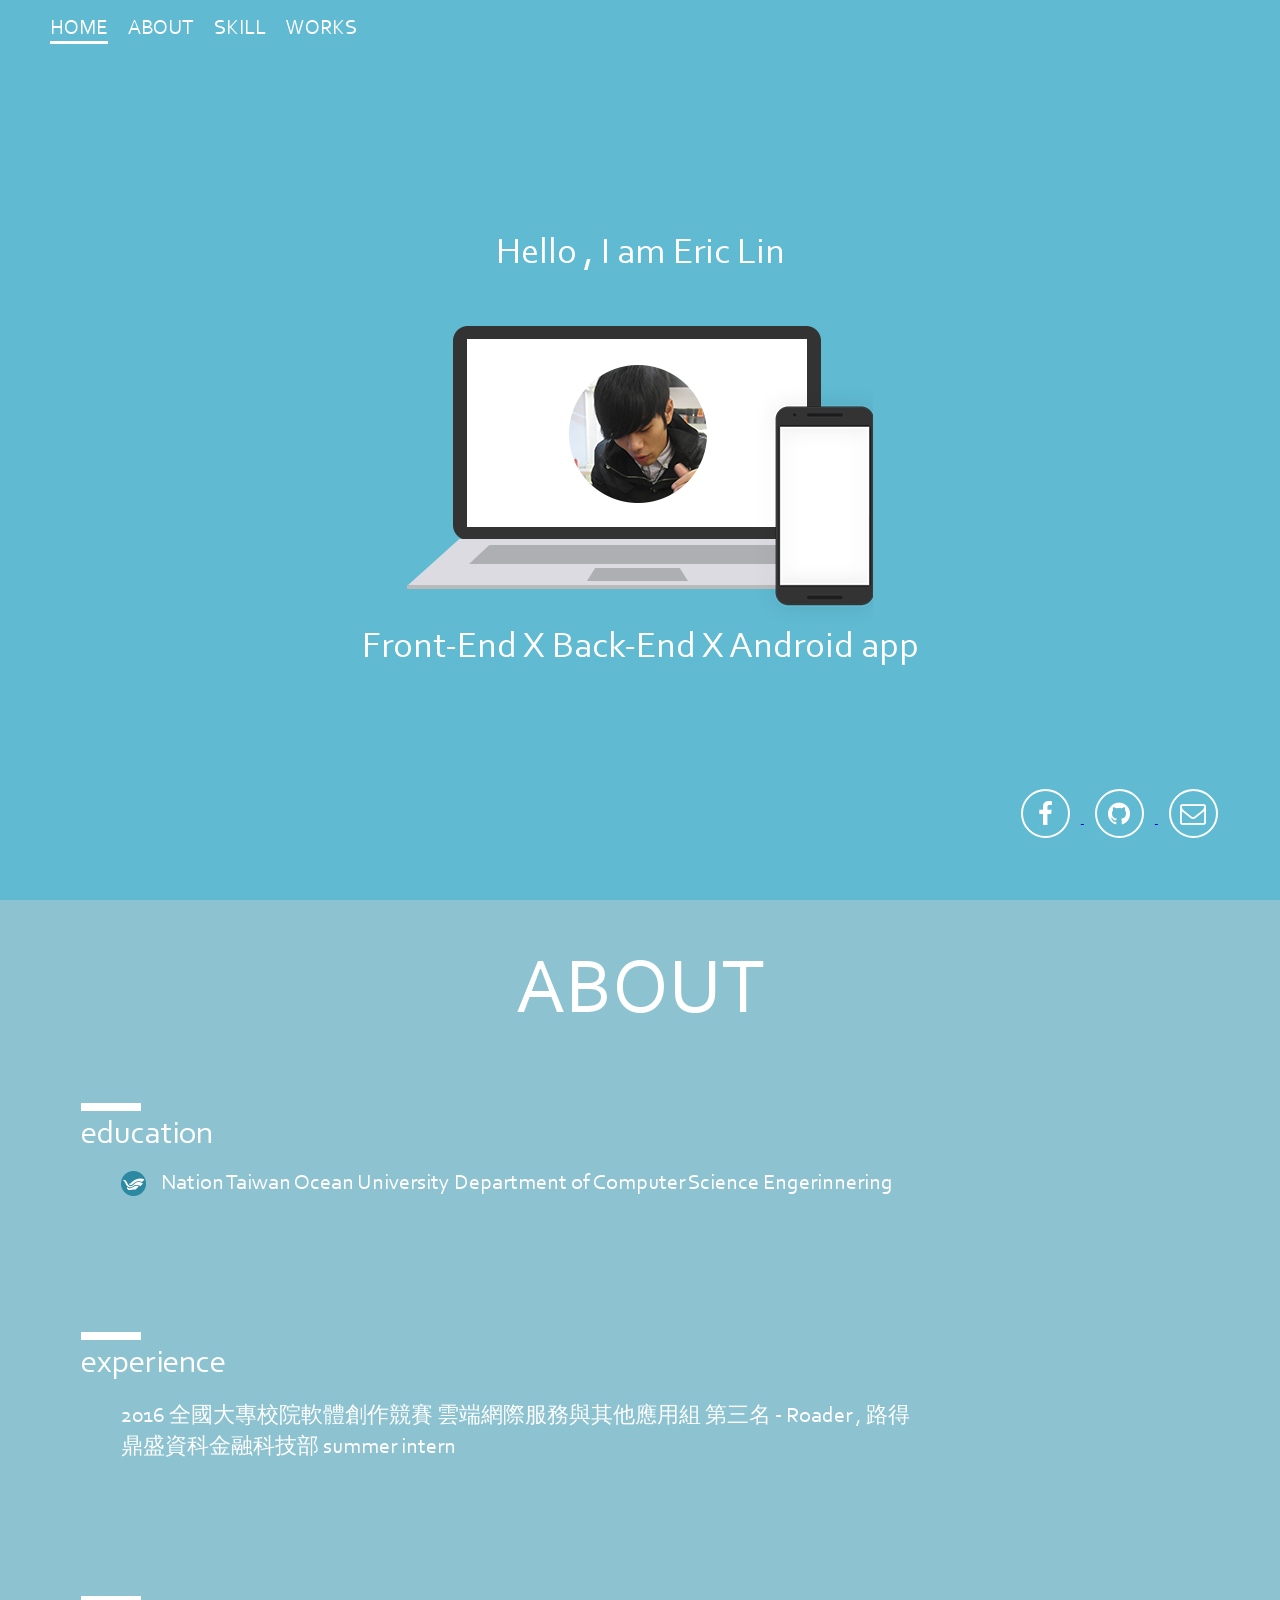
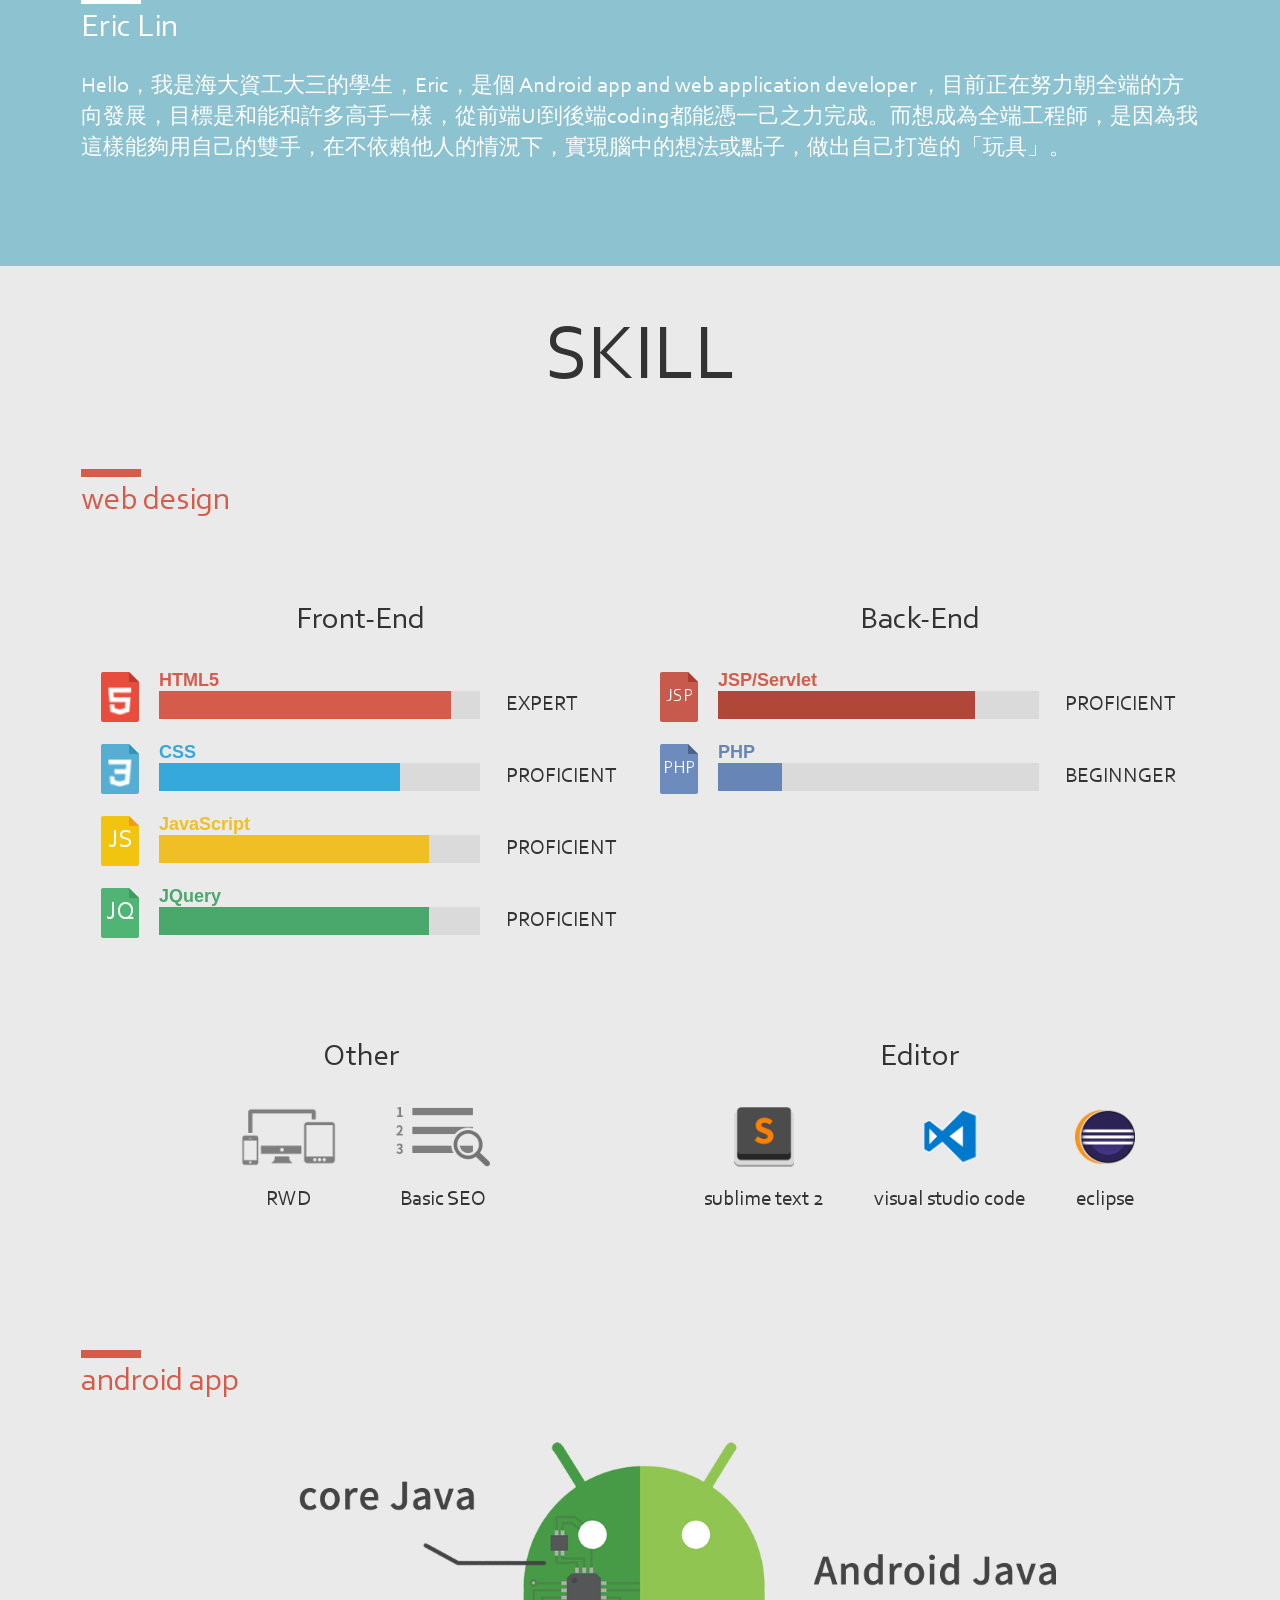
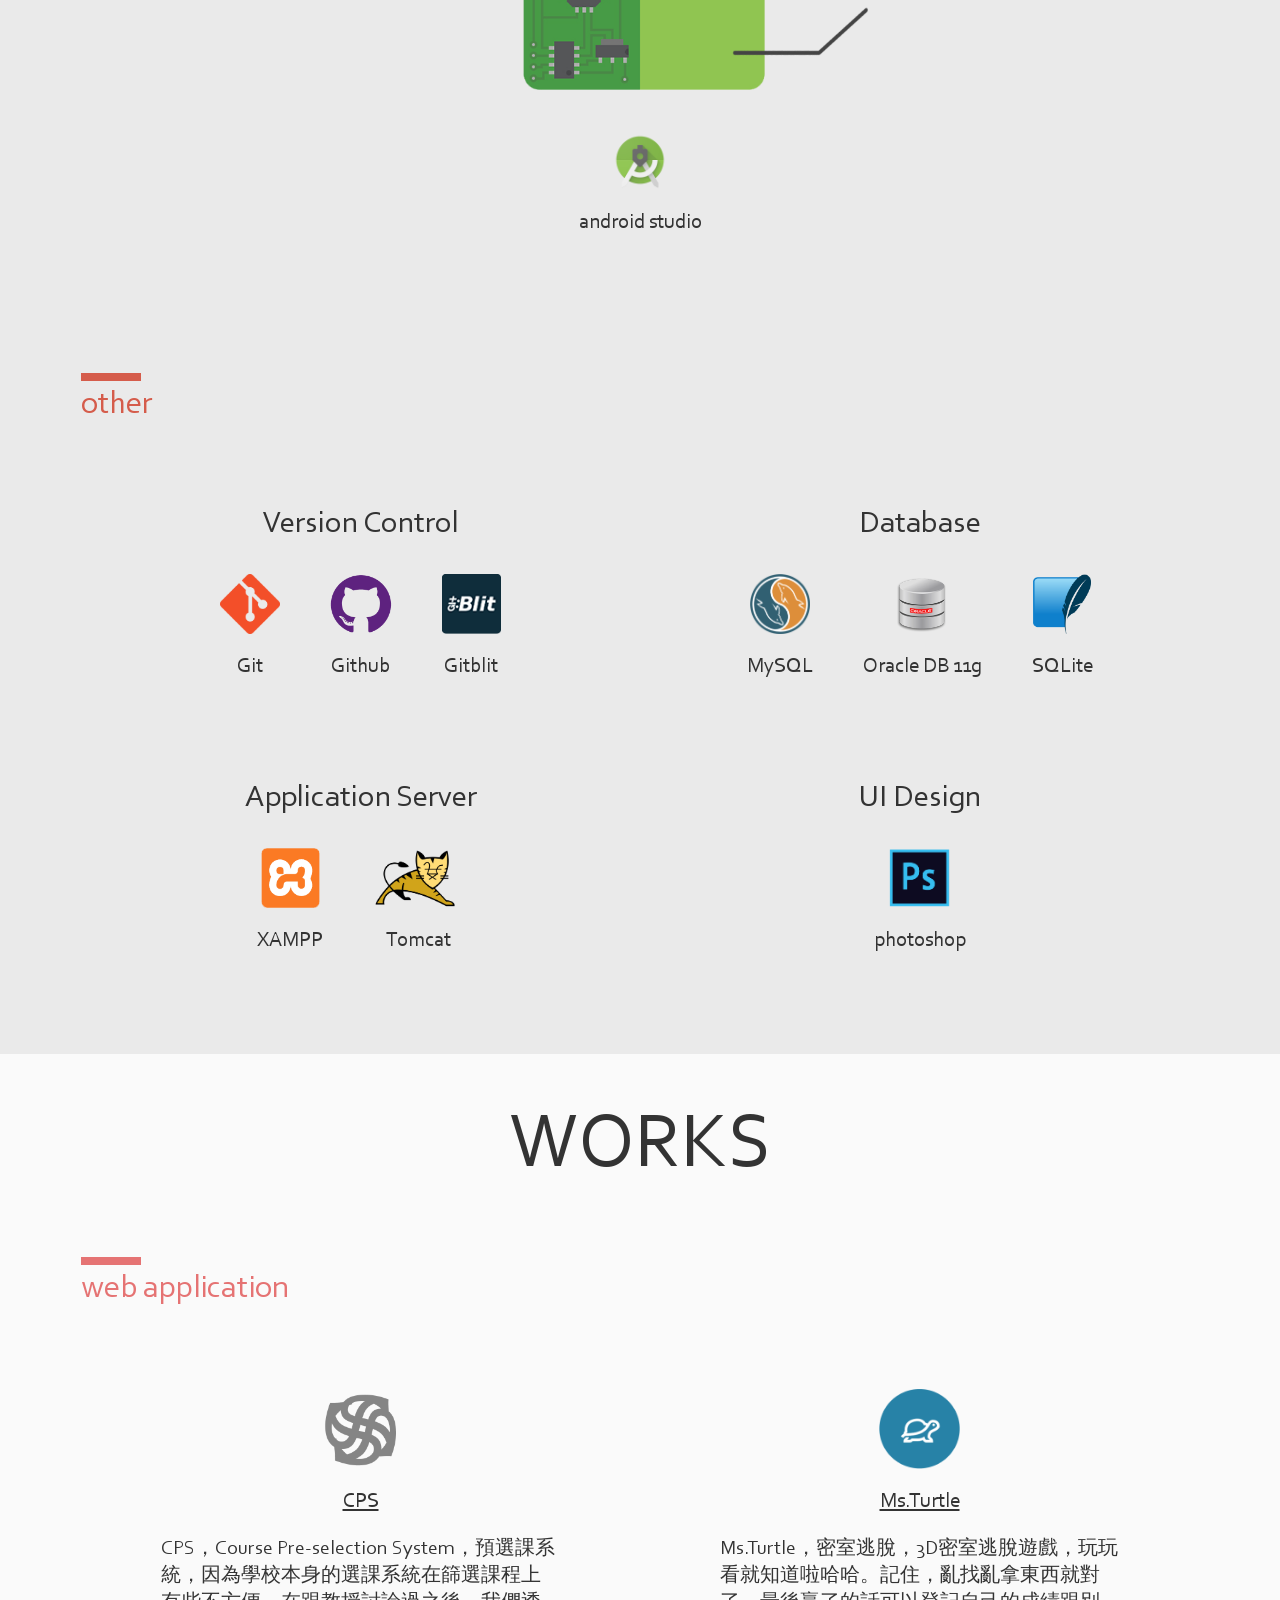
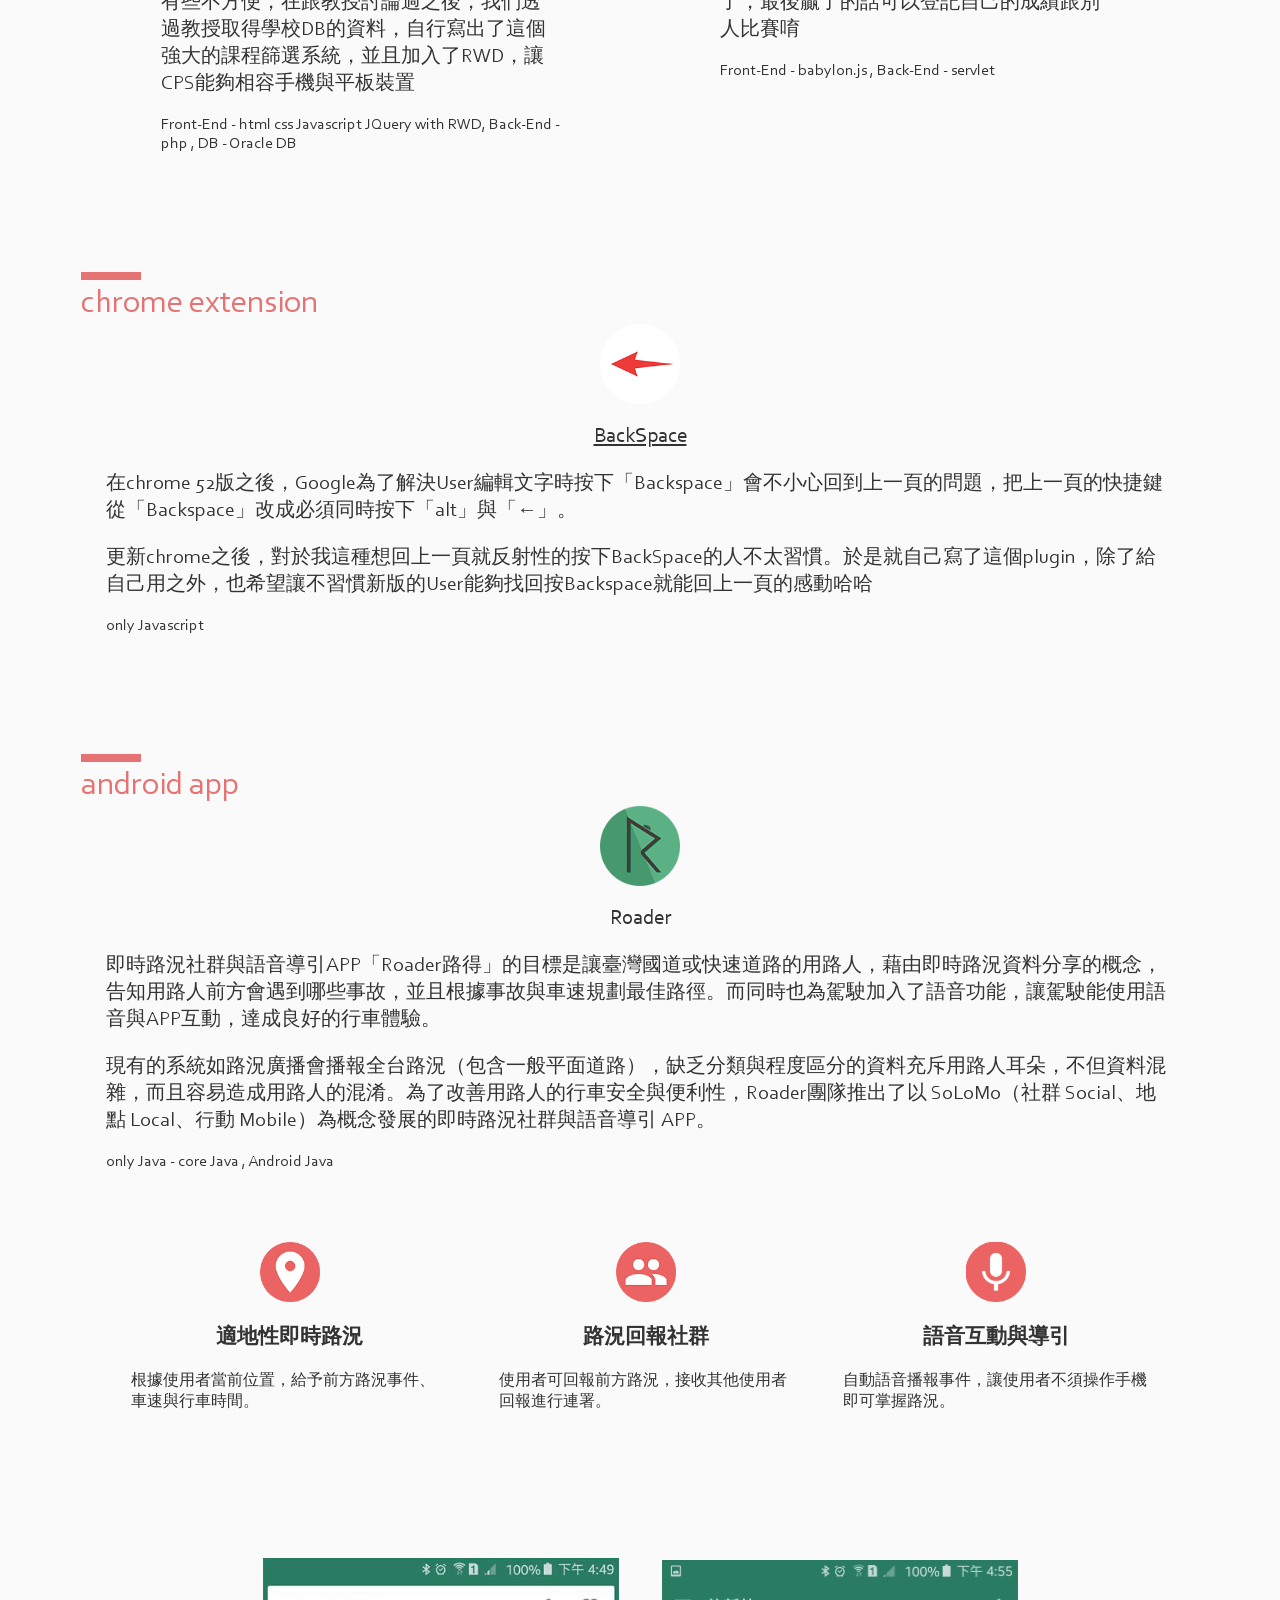
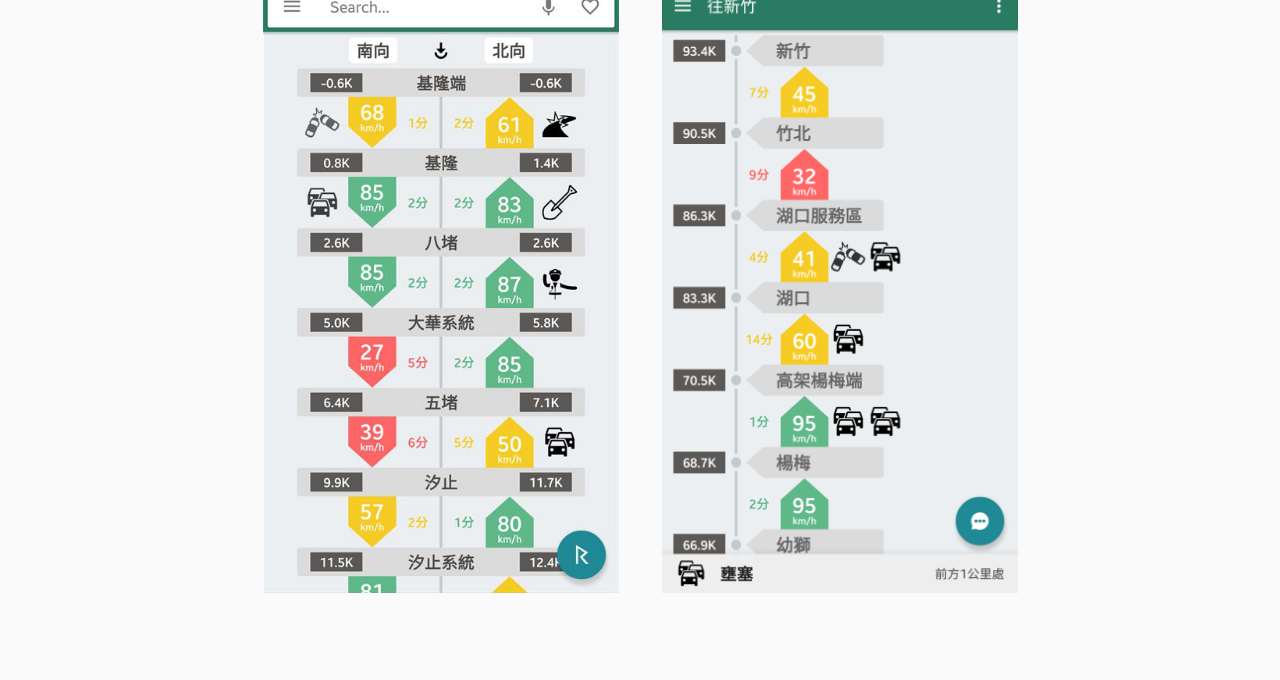
==== commit c5971bf4: "修正細節 1.修改gitignore，將測試用的統一放入testing folder 2.更改WORKS的主/副配色 3.修正BackSpace/Roader的introduction 4.新增css" ====
--- a/index.html
+++ b/index.html
@@ -8,7 +8,7 @@
 		<meta charset="utf-8">
 	  	<meta name="viewport" content="width=device-width, initial-scale=1">
 		<link rel="stylesheet" type="text/css" href="style.css">
-		<link rel="stylesheet" type="text/css" href="rwd.css">
+		<link rel="stylesheet" type="text/css" href="testing/rwd.css">
 		<link rel="stylesheet" href="font-awesome/css/font-awesome.min.css">
 		<title>Eric Lin</title>
 	</head>
@@ -218,7 +218,8 @@
 							
 							<div class="wrapper">
 								<div class="chart-bar" id="php-bar"></div>
-								<div class="skill-level">FAMILIAR</div>
+								<!--<div class="skill-level">FAMILIAR</div>-->
+								<div class="skill-level">BEGINNGER</div>
 							</div>
 							</div>
 						</div>
@@ -356,10 +357,10 @@
 								<h6 class="pic-name">photoshop</h6>
 							</div>
 
-							<div class="pic">
+							<!--<div class="pic">
 								<img class="pic-img" src="pic/AI.png" alt="illustrator">
 								<h6 class="pic-name">illustrator</h6>
-							</div>
+							</div>-->
 						</div>
 					</div>
 
@@ -375,26 +376,26 @@
 					<h2 class="article-title">web application</h2>
 				</span>
 				<div class="article-content web-app-content">
-							
-						<div class="pic">
+						<!--學校要斷電，server斷電結束沒有被重新開啟-->
+						<!--<div class="pic">
 							<img class="pic-img works-img" src="pic/EECS.png" alt="EECS">
-							<a href="http://eecs-camp.ntou.edu.tw/" target="blank"><h6 class="pic-name">EECS</h6></a>
+							<a href="http://eecs-camp.ntou.edu.tw/" target="blank"><h6 class="pic-name works-name">EECS</h6></a>
 							<p class="works-intro">EECS，Electrical Engineering and Computer Science，海洋大學電資營官方網站，是一個純前端web，用來發布招生消息以及活動資訊，目前已經轉交給學弟妹維護</p>
-							<span>pure Front-End - html css Javascript JQuery</span>
-						</div>
+							<span class="works-skill">pure Front-End - html css Javascript JQuery</span>
+						</div>-->
 
 						<div class="pic">
 							<img class="pic-img works-img" src="pic/CPS.png" alt="CPS">
-							<a href="http://140.121.196.20:7779/CPS/cps.html" target="blank"><h6 class="pic-name">CPS</h6></a>
+							<a href="http://140.121.196.20:7779/CPS/cps.html" target="blank"><h6 class="pic-name works-name">CPS</h6></a>
 							<p class="works-intro">CPS，Course Pre-selection System，預選課系統，因為學校本身的選課系統在篩選課程上有些不方便，在跟教授討論過之後，我們透過教授取得學校DB的資料，自行寫出了這個強大的課程篩選系統，並且加入了RWD，讓CPS能夠相容手機與平板裝置</p>
-							<span>Front-End - html css Javascript JQuery with RWD, Back-End - php , DB - Oracle DB</span>
+							<span class="works-skill">Front-End - html css Javascript JQuery with RWD, Back-End - php , DB - Oracle DB</span>
 						</div>
 
 						<div class="pic">
 							<img class="pic-img works-img" src="pic/Ms.Turtle.png" alt="Ms.Turtle">
-							<a href="http://northbei.github.io/Ms.Turtle/" target="blank"><h6 class="pic-name">Ms.Turtle</h6></a>
-							<p class="works-intro">Ms.Turtle，密室逃脫，3D密室逃脫遊戲，玩玩看就知道啦，記住，亂找亂拿東西就對了，最後贏了的話可以登記自己的成績跟別人比賽唷</p>
-							<span>Front-End - babylon.js , Back-End - servlet</span>
+							<a href="http://northbei.github.io/Ms.Turtle/" target="blank"><h6 class="pic-name works-name">Ms.Turtle</h6></a>
+							<p class="works-intro">Ms.Turtle，密室逃脫，3D密室逃脫遊戲，玩玩看就知道啦哈哈。記住，亂找亂拿東西就對了，最後贏了的話可以登記自己的成績跟別人比賽唷</p>
+							<span class="works-skill">Front-End - babylon.js , Back-End - servlet</span>
 						</div>
 					
 				</div>
@@ -408,10 +409,9 @@
 				<div class="article-content">
 					<div class="pic">
 						<img class="pic-img works-img" src="pic/BackSpace.png" alt="Roader">
-						<a href="https://chrome.google.com/webstore/detail/backspace/hlipjhnplogjbmafbjifidjlnecnikhj?utm_source=chrome-ntp-icon"><h6 class="pic-name">BackSpace</h6></a>
-						<p class="works-intro">在chrome 52版之後，為了解決在刪除字元時誤觸的問題，上一頁的快捷鍵從「Backspace」改成必須同時按下「alt」與「←」。
-改成這樣之後，對於我這種想回上一頁就反射性的按下BackSpace的人不太習慣。
-<p class="works-intro">於是就自己寫了這個plugin。一方面給自己用，一方面讓比較喜歡直接按BackSpace的人能夠下載來用</p>
+						<a href="https://chrome.google.com/webstore/detail/backspace/hlipjhnplogjbmafbjifidjlnecnikhj?utm_source=chrome-ntp-icon"><h6 class="pic-name works-name">BackSpace</h6></a>
+						<p class="works-intro">在chrome 52版之後，Google為了解決User編輯文字時按下「Backspace」會不小心回到上一頁的問題，把上一頁的快捷鍵從「Backspace」改成必須同時按下「alt」與「←」。</p>
+						<p class="works-intro">更新chrome之後，對於我這種想回上一頁就反射性的按下BackSpace的人不太習慣。於是就自己寫了這個plugin，除了給自己用之外，也希望讓不習慣新版的User能夠找回按Backspace就能回上一頁的感動哈哈</p>
 						<span class="works-skill">only Javascript</span>
 				</div>
 		</article>
@@ -425,27 +425,33 @@
 				<div class="article-content">
 					<div class="pic">
 						<img class="pic-img works-img" src="pic/Roader.png" alt="Roader">
-						<h6 class="pic-name">Roader</h6>
-						<p class="works-intro">即時路況社群與語音導引APP「Roader路得」的目標是讓臺灣國道或快速道路的用路人，藉由即時路況資料與社群分享的概念，透過本系統運算並提示用路人最佳路徑，並可以透過語音與APP互動，達成良好的行車體驗。</p>
-						<p class="works-intro">Roader團隊發現，現有的系統如路況廣播會播報全台路況（包含一般平面道路），缺乏分類與程度區分的資料充斥用路人耳朵，不但沒有用處且造成用路人的混淆。為了改善用路人的行車安全與便利性，本團隊推出了以 SoLoMo（社群 Social、地點 Local、行動 Mobile）為概念發展的即時路況社群與語音導引 APP。</p>
+						<h6 class="pic-name works-name">Roader</h6>
+						<p class="works-intro">即時路況社群與語音導引APP「Roader路得」的目標是讓臺灣國道或快速道路的用路人，藉由即時路況資料分享的概念，告知用路人前方會遇到哪些事故，並且根據事故與車速規劃最佳路徑。而同時也為駕駛加入了語音功能，讓駕駛能使用語音與APP互動，達成良好的行車體驗。</p>
+						<p class="works-intro">現有的系統如路況廣播會播報全台路況（包含一般平面道路），缺乏分類與程度區分的資料充斥用路人耳朵，不但資料混雜，而且容易造成用路人的混淆。為了改善用路人的行車安全與便利性，Roader團隊推出了以 SoLoMo（社群 Social、地點 Local、行動 Mobile）為概念發展的即時路況社群與語音導引 APP。</p>
 						<span class="works-skill">only Java - core Java , Android Java </span>
 						
 						<div class="pic-list roader-intro">
 							
 							<div class="pic">
-								<img class="pic-img" src="pic/local.png" alt="local">
+								<div class="pic-center-wrapper">
+									<img class="pic-img" src="pic/local.png" alt="local">
+								</div>
 								<h6 class="pic-name">適地性即時路況</h6>
 								<p>根據使用者當前位置，給予前方路況事件、車速與行車時間。</p>
 							</div>
 
 							<div class="pic">
-								<img class="pic-img" src="pic/people.png" alt="people">
+								<div class="pic-center-wrapper">
+									<img class="pic-img" src="pic/people.png" alt="people">
+								</div>
 								<h6 class="pic-name">路況回報社群</h6>
 								<p>使用者可回報前方路況，接收其他使用者回報進行連署。</p>
 							</div>
 
 							<div class="pic">
-								<img class="pic-img" src="pic/voice.png" alt="voice">
+								<div class="pic-center-wrapper">
+									<img class="pic-img" src="pic/voice.png" alt="voice">
+								</div>
 								<h6 class="pic-name">語音互動與導引</h6>
 								<p>自動語音播報事件，讓使用者不須操作手機即可掌握路況。</p>
 							</div>
--- a/style.css
+++ b/style.css
@@ -38,10 +38,8 @@
     top: 0;
     left: 0;
     width: 100%;
-    /*background-color: rgba(255,255,255,0.4);*/
-    /*background-color: rgb(255,255,255);*/
-    /*box-shadow: 0px -1px 9px 1px #444;*/
     z-index: 3;
+    transition: background-color ease 0.8s;
 }
 
 #nav>ul{
@@ -50,7 +48,6 @@
 
 .nav_item{
     font-size: 21px;
-    color: #444444;
     list-style: none;
     padding: 0 10px;
     color: white;
@@ -66,6 +63,7 @@
     width: 100%;
     display: block;
     content:"";
+    transition: background-color ease 1s;
 }
 
 .solgan{
@@ -403,9 +401,10 @@
 
 #php-bar{
     background: #b14739; /* Old browsers */
-    background: -moz-linear-gradient(left,  #6785b7 0%, #6785b7 50%, #dadada 50%, #dadada 100%); /* FF3.6-15 */
-    background: -webkit-linear-gradient(left,  #6785b7 0%,#6785b7 50%,#dadada 50%,#dadada 100%); /* Chrome10-25,Safari5.1-6 */
-    background: linear-gradient(to right,  #6785b7 0%,#6785b7 50%,#dadada 50%,#dadada 100%); /* W3C, IE10+, FF16+, Chrome26+, Opera12+, Safari7+ */
+    background: -moz-linear-gradient(left,  #6785b7 0%, #6785b7 20%, #dadada 20%, #dadada 100%); /* FF3.6-15 */
+    background: -webkit-linear-gradient(left,  #6785b7 0%,#6785b7 20%,#dadada 20%,#dadada 100%); /* Chrome10-25,Safari5.1-6 */
+    background: linear-gradient(to right,  #6785b7 0%,#6785b7 20%,#dadada 20%,#dadada 100%); /* W3C, IE10+, FF16+, Chrome26+, Opera12+, Safari7+ */
+    /*50%*/
 }
 
 .pic-list{
@@ -420,6 +419,16 @@
     margin: 0 25px;
 }
 
+pic-center-wrapper{
+    background-color: #eb6363;
+    border-radius: 100%;
+    width: inherit;
+    display: inline-block;
+    position: relative;
+    left: 50%;
+    transform: translateX(-50%);
+}
+
 .pic-img{
     height: 60px;
     display:block;
@@ -445,11 +454,16 @@
 /*--------------work temp start-----------------------*/
 #works-section{
     background-color: #fafafa;
-}
+    color:#333333;  
+}
+
+/*#works-section>.section-title{
+    color:#78909C;
+}*/
 
 .works-secondary-color{
-    color:#5fbad2;
-    background-color:#5fbad2;
+    color:#E57373;
+    background-color:#E57373;
 }
 
 .works-intro{
